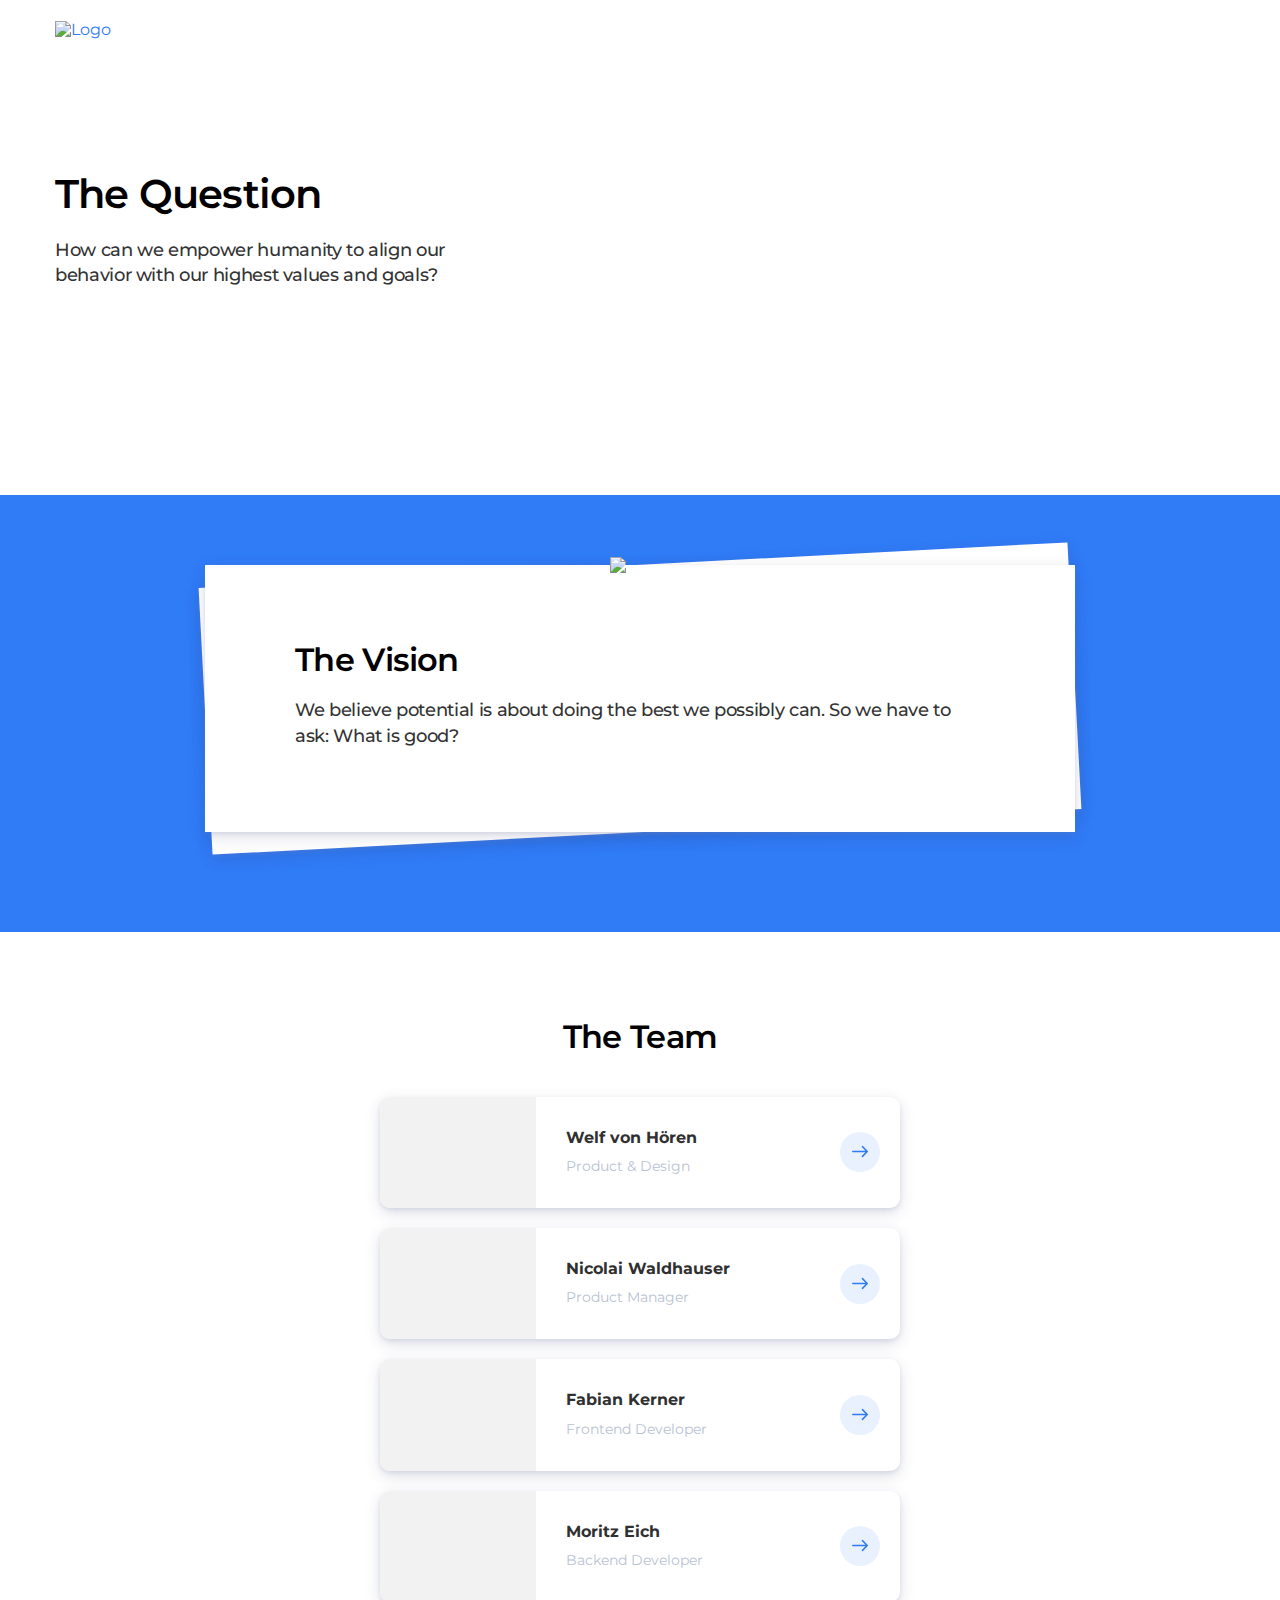
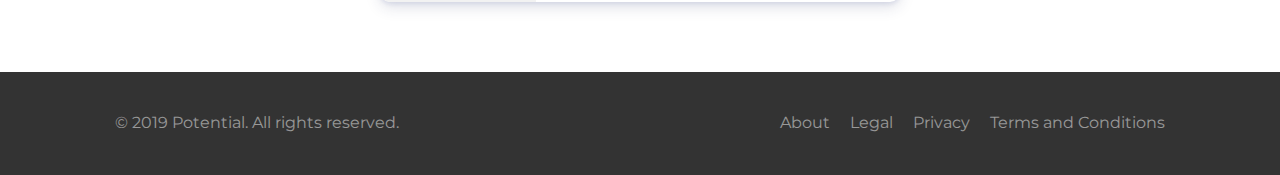
==== about.html @ f82c9346 "initial upload" ====
<!DOCTYPE html>
<html>
  <head>
        <!-- Global site tag (gtag.js) - Google Analytics -->
    <script async src="https://www.googletagmanager.com/gtag/js?id=UA-136040364-1"></script>
    <script>
      window.dataLayer = window.dataLayer || [];
      function gtag(){dataLayer.push(arguments);}
      gtag('js', new Date());

      gtag('config', 'UA-136040364-1');
    </script>
    <meta charset="utf-8">
    <meta name="viewport" content="width=device-width, initial-scale=1">
    <link rel="stylesheet" href="css/main.css">
    <script src="js/main.js" defer></script>
    <link href="https://fonts.googleapis.com/css?family=Montserrat:400,700" rel="stylesheet">
    <link rel="apple-touch-icon" sizes="180x180" href="img/favicon/apple-touch-icon.png">
    <link rel="icon" type="image/png" sizes="32x32" href="img/favicon/favicon-32x32.png">
    <link rel="icon" type="image/png" sizes="16x16" href="img/favicon/favicon-16x16.png">
    <link rel="manifest" href="img/favicon/site.webmanifest">
    <link rel="mask-icon" href="img/favicon/safari-pinned-tab.svg" color="#5bbad5">
    <meta name="msapplication-TileColor" content="#ffffff">
    <meta name="theme-color" content="#ffffff">
    <title>Potential</title>
  </head>
  <body>
    <header class="header-58 js-scroll-this-box">
      <!-- START OF: Nav 2 =====-->
      <nav class="nav-02">
        <div class="container container--large">
          <div class="nav-02__box">
            <div class="nav-02__logo"><a class="nav-02__link" href="index.html">
                <!--You can use image logo:--><img class="nav-02__logo_img" src="img/other/textlogo.png" alt="Logo"/>
                <!--Or uncomment this <span> to have a word-logo.-->
                <!--span.nav-02__logo_text.white-text
                | Unicorn-->

                </a></div>
            <div class="nav-02__links js-menu">
              <ul class="nav-02__list">

              </ul>
              <div class="nav-02__burger">
                <button class="burger burger--black js-open-menu" type="button">
                  <div class="burger__box">
                    <div class="burger__inner"></div>
                  </div>
                </button>
              </div>
            </div>
          </div>
        </div>
      </nav>
      <!-- ===== END OF: Nav -->
      <!-- START OF: Header 58 =====-->
      <div class="container container--large header-58__container">
        <div class="header-58__left">
          <div class="header-58__left_content">
            <h1 class="heading heading--accent header-58__heading">The Question</h1>
            <p class="header-58__text">How can we empower humanity to align our behavior with our highest values and goals?</p>

            </div>
          </div>
        </div>
      </div>
    </header>
    <!-- ===== END OF: Header 58-->
    <!-- START OF: 02 =====-->
    <div class="text--02">
      <div class="container container--mid">
        <div class="text--02__box">
          <div class="text--02__content_box text--02__content_box--bottom"></div>
          <div class="text--02__content_box text--02__content_box--top"><img class="text--02__img" src="img/emoji/whitepaper.png"/>
            <h1>The Vision</h1>
            <!-- We believe in the power of the human mind. We believe that the stories we tell ourselves shape the world.
              We believe it's time for a new story. -->

            <p>We believe potential is about doing the best we possibly can. So we have to ask: What is good?

            <!--
            <div class="text--02__link_box"><a class="pill-link  pill-link--blue  pill-link--small " href="terms.html" target="_top"><span class="pill-link__text">What is your potential?</span><span class="pill-link__icon"><span class="icon"><svg viewBox="0 0 13 10" xmlns="http://www.w3.org/2000/svg"><path d="M12.823 4.164L8.954.182a.592.592 0 0 0-.854 0 .635.635 0 0 0 0 .88l2.836 2.92H.604A.614.614 0 0 0 0 4.604c0 .344.27.622.604.622h10.332L8.1 8.146a.635.635 0 0 0 0 .88.594.594 0 0 0 .854 0l3.869-3.982a.635.635 0 0 0 0-.88z" fill-rule="nonzero" fill="#00396B"/></svg></span></span></a>
            </div>
            -->
          </div>
        </div>
      </div>
    </div>
    <!-- ===== END OF: 02-->
    <!-- START OF: Links 01 =====-->
    <div class="links-01">
      <div class="container container--small">
        <div class="links-01__title_box">
          <h2 class="heading">The Team</h2>
          <p></p>
        </div>
      </div>
      <div class="container container--small">
        <ul class="links-01__list">
          <li class="links-01__item"><a class="links-01__link" href="javascript:void(0);" target="_blank">
            <!-- PICTURE <div class="links-01__img_box" style=" background-image: url()"></div>-->
            <div class="links-01__img_box" style=" background: #f2f2f2"></div>
            <div class="links-01__text_box">
                <div class="links-01__text_title">Welf von Hören</div>
                <div class="links-01__text_date">Product & Design</div>
              </div>
              <div class="links-01__pseudo-button"><span class="icon"><svg viewBox="0 0 13 10" xmlns="http://www.w3.org/2000/svg"><path d="M12.823 4.164L8.954.182a.592.592 0 0 0-.854 0 .635.635 0 0 0 0 .88l2.836 2.92H.604A.614.614 0 0 0 0 4.604c0 .344.27.622.604.622h10.332L8.1 8.146a.635.635 0 0 0 0 .88.594.594 0 0 0 .854 0l3.869-3.982a.635.635 0 0 0 0-.88z" fill-rule="nonzero" fill="#00396B"/></svg></span>
              </div>
            </a>
          </li>
          <li class="links-01__item"><a class="links-01__link" href="javascript:void(0);" target="_blank">
              <!-- PICTURE <div class="links-01__img_box" style=" background-image: url()"></div>-->
              <div class="links-01__img_box" style=" background: #f2f2f2"></div>
              <div class="links-01__text_box">
                <div class="links-01__text_title">Nicolai Waldhauser</div>
                <div class="links-01__text_date">Product Manager</div>
              </div>
              <div class="links-01__pseudo-button"><span class="icon"><svg viewBox="0 0 13 10" xmlns="http://www.w3.org/2000/svg"><path d="M12.823 4.164L8.954.182a.592.592 0 0 0-.854 0 .635.635 0 0 0 0 .88l2.836 2.92H.604A.614.614 0 0 0 0 4.604c0 .344.27.622.604.622h10.332L8.1 8.146a.635.635 0 0 0 0 .88.594.594 0 0 0 .854 0l3.869-3.982a.635.635 0 0 0 0-.88z" fill-rule="nonzero" fill="#00396B"/></svg></span>
              </div>
            </a>
          </li>
          <li class="links-01__item"><a class="links-01__link" href="javascript:void(0);" target="_blank">
            <!-- PICTURE <div class="links-01__img_box" style=" background-image: url()"></div>-->
            <div class="links-01__img_box" style=" background: #f2f2f2"></div>
            <div class="links-01__text_box">
                <div class="links-01__text_title">Fabian Kerner</div>
                <div class="links-01__text_date">Frontend Developer</div>
              </div>
              <div class="links-01__pseudo-button"><span class="icon"><svg viewBox="0 0 13 10" xmlns="http://www.w3.org/2000/svg"><path d="M12.823 4.164L8.954.182a.592.592 0 0 0-.854 0 .635.635 0 0 0 0 .88l2.836 2.92H.604A.614.614 0 0 0 0 4.604c0 .344.27.622.604.622h10.332L8.1 8.146a.635.635 0 0 0 0 .88.594.594 0 0 0 .854 0l3.869-3.982a.635.635 0 0 0 0-.88z" fill-rule="nonzero" fill="#00396B"/></svg></span>
              </div>
            </a>
          </li>
          <li class="links-01__item"><a class="links-01__link" href="javascript:void(0);" target="_blank">
            <!-- PICTURE <div class="links-01__img_box" style=" background-image: url()"></div>-->
            <div class="links-01__img_box" style=" background: #f2f2f2"></div>
            <div class="links-01__text_box">
                <div class="links-01__text_title">Moritz Eich</div>
                <div class="links-01__text_date">Backend Developer</div>
              </div>
              <div class="links-01__pseudo-button"><span class="icon"><svg viewBox="0 0 13 10" xmlns="http://www.w3.org/2000/svg"><path d="M12.823 4.164L8.954.182a.592.592 0 0 0-.854 0 .635.635 0 0 0 0 .88l2.836 2.92H.604A.614.614 0 0 0 0 4.604c0 .344.27.622.604.622h10.332L8.1 8.146a.635.635 0 0 0 0 .88.594.594 0 0 0 .854 0l3.869-3.982a.635.635 0 0 0 0-.88z" fill-rule="nonzero" fill="#00396B"/></svg></span>
              </div>
            </a>
          </li>
        </ul>
        <!--<div class="links-01__button_box"><a class="button   button--accent-outline " href="javascript:void(0);" target="_blank"><span>Back to home</span><span class="icon"><svg viewBox="0 0 13 10" xmlns="http://www.w3.org/2000/svg"><path d="M12.823 4.164L8.954.182a.592.592 0 0 0-.854 0 .635.635 0 0 0 0 .88l2.836 2.92H.604A.614.614 0 0 0 0 4.604c0 .344.27.622.604.622h10.332L8.1 8.146a.635.635 0 0 0 0 .88.594.594 0 0 0 .854 0l3.869-3.982a.635.635 0 0 0 0-.88z" fill-rule="nonzero" fill="#00396B"/></svg></span></a>-->
        </div>
      </div>
    </div>
    <!-- ===== END OF: Links 01-->
    <!-- START OF: Footer 02 =====-->
    <div class="footer-02">
      <div class="container">
        <div class="footer-02__wrapper">
          <div class="footer-02__text">

            &copy; 2019&nbsp;<a class="footer-02__link" href="index.html">Potential</a>.
            All rights reserved.
          </div>
          <div class="social-buttons">

            <div class="footer-02__text">
              <a class="footer-02__link" href="about.html">About</a> &nbsp;&nbsp;&nbsp;
              <a class="footer-02__link" href="legal.html">Legal</a> &nbsp;&nbsp;&nbsp;
              <a class="footer-02__link" href="privacy.html">Privacy</a> &nbsp;&nbsp;&nbsp;
              <a class="footer-02__link" href="terms.html">Terms and Conditions</a>

            </div>
          </div>
        </div>
      </div>
    </div>
    <!-- ===== END OF: Footer 02-->
    <!-- This is the root element of the image gallery plugin - PhotoSwipe (https://github.com/dimsemenov/PhotoSwipe)-->
    <!-- Do not delete it.-->
    <!-- It's invisible to user.-->
    <div class="pswp" tabindex="-1" role="dialog" aria-hidden="true">
      <div class="pswp__bg"></div>
      <div class="pswp__scroll-wrap">
        <div class="pswp__container">
          <div class="pswp__item"></div>
          <div class="pswp__item"></div>
          <div class="pswp__item"></div>
        </div>
        <div class="pswp__ui pswp__ui--hidden">
          <div class="pswp__top-bar">
            <div class="pswp__counter"></div>
            <button class="pswp__button pswp__button--close" title="Close (Esc)"></button>
            <button class="pswp__button pswp__button--share" title="Share"></button>
            <button class="pswp__button pswp__button--fs" title="Toggle fullscreen"></button>
            <button class="pswp__button pswp__button--zoom" title="Zoom in/out"></button>
            <div class="pswp__preloader">
              <div class="pswp__preloader__icn">
                <div class="pswp__preloader__cut">
                  <div class="pswp__preloader__donut"></div>
                </div>
              </div>
            </div>
          </div>
          <div class="pswp__share-modal pswp__share-modal--hidden pswp__single-tap">
            <div class="pswp__share-tooltip"></div>
          </div>
          <button class="pswp__button pswp__button--arrow--left" title="Previous (arrow left)"></button>
          <button class="pswp__button pswp__button--arrow--right" title="Next (arrow right)"></button>
          <div class="pswp__caption">
            <div class="pswp__caption__center"></div>
          </div>
        </div>
      </div>
    </div>


  </body>
</html>
---- css/main.css ----
* {
  box-sizing: border-box;
  margin: 0;
  padding: 0; }

html {
  height: 100%;
  font-size: 16px;
  line-height: 1.15;
  -webkit-text-size-adjust: 100%;
  -ms-text-size-adjust: 100%;
  -ms-overflow-style: scrollbar; }

*::-moz-selection, *::-moz-selection {
  color: white;
  background-color: #307BF6; }

*::-moz-selection, *::selection {
  color: white;
  background-color: #307BF6; }

body {
  background-color: white;
  font-family: Montserrat;
  -webkit-font-smoothing: antialiased;
  color: #3d3d3d; }
  body.state-fixed-body {
    overflow: hidden; }

p {
  margin-bottom: 1em;
  margin-top: 1em;
  font-family: "Montserrat";
  line-height: 1.4;
  letter-spacing: -0.02em;
  font-weight: 500;
  color: #333;
  font-size: 1.1em;}

[tabindex="-1"]:focus {
  outline: 0 !important; }

hr {
  box-sizing: content-box;
  height: 0;
  overflow: visible; }

strong, b {
  font-weight: 600; }

input,
button,
select,
optgroup,
textarea {
  margin: 0;
  font-family: inherit;
  font-size: inherit;
  line-height: inherit; }

button,
input {
  border: none;
  background: none;
  overflow: visible; }

button {
  border-radius: 0; }

h1, h2, h3, h4, h5, h6 {
  margin-bottom: 0.5em;
  margin-top: 0.5em;
  line-height: 1.2;
  color: #000;
  font-weight: 600;
  letter-spacing: -0.02em;}

button:focus,
input:focus,
textarea:focus {
  outline: none; }

.container {
  margin-right: auto;
  margin-left: auto;
  padding: 0 15px;
  max-width: 1080px; }
  .container:after {
    content: " ";
    /* Older browser do not support empty content */
    visibility: hidden;
    display: block;
    height: 0;
    clear: both; }
  .container--xsmall {
    max-width: 400px; }
  .container--small {
    max-width: 550px; }
  .container--premid {
    max-width: 750px; }
  .container--mid {
    max-width: 900px; }
  .container--large {
    max-width: 1200px; }
  .container--xlarge {
    max-width: 1600px; }
  .container--max {
    max-width: 100%; }

header {
  position: relative;
  z-index: 50; }

a, .link, .links-02__link, .links-04__link, .links-05__link, .links-06__link {
  color: #307BF6;
  transition: color 0.2s ease; }

p a:hover, .link:hover, .links-02__link:hover, .links-04__link:hover, .links-05__link:hover, .links-06__link:hover {
  color: #041ddf; }

pre {
  line-height: 1.5; }

.heading, .text--04__big_text {
  font-size: 2em; }
  @media (max-width: 768px) {
    .heading, .text--04__big_text {
      font-size: 1.7em; } }
  @media (max-width: 500px) {
    .heading, .text--04__big_text {
      font-size: 1.5em; } }
  .heading--light {
    font-weight: 300; }
  .heading--big {
    font-size: 2.5em; }
    @media (max-width: 768px) {
      .heading--big {
        font-size: 2.2em; } }
    @media (max-width: 500px) {
      .heading--big {
        font-size: 1.8em; } }
  .heading--accent, .text--04__big_text {
    font-size: 2.5em; }
    .text--05__big_text {
      font-size: 2em; }
    @media (max-width: 768px) {
      .heading--accent, .text--04__big_text {
        font-size: 2.5em; } }
    @media (max-width: 500px) {
      .heading--accent, .text--04__big_text {
        font-size: 2em; } }

.heading__accent_word {
  position: relative; }
  .heading__accent_word:before {
    content: "";
    position: absolute;
    z-index: -1;
    left: -7px;
    right: -7px;
    bottom: -2px;
    top: -2px;
    transform: rotate(-1deg) scaleX(0);
    transition: transform 0.7s cubic-bezier(0.77, 0.31, 0, 0.975);
    transform-origin: left center; }
  .heading__accent_word.state-active:before {
    transform: rotate(-1deg) scaleX(1); }
  .heading__accent_word--white:before {
    background-color: rgba(255, 255, 255, 0.1); }
  .heading__accent_word--accent:before {
    background-color: rgba(77, 97, 252, 0.12); }

.heading__opaque_word {
  opacity: 0.5; }

.subheading {
  text-transform: uppercase;
  color: #307BF6;
  font-size: 12px;
  font-weight: 700;
  line-height: 1.4; }

.text, .pricing-04__item_text, .features-05__item_text {
  line-height: 1.4; }

.white-text, .text-white {
  color: white; }

.text-center, .center-text {
  text-align: center; }

.burger {
  display: inline-block;
  position: relative;
  opacity: 0.7;
  padding: 15px 15px;
  border-radius: 50%;
  font-size: 0;
  cursor: pointer;
  transition: opacity 0.25s ease; }
  .burger:active {
    background-color: rgba(255, 255, 255, 0.1); }
  .burger:before {
    content: "";
    position: absolute;
    z-index: 0;
    left: 0;
    right: 0;
    bottom: 0;
    top: 0;
    margin: auto;
    border-radius: 9999px;
    width: 40px;
    height: 40px;
    background-color: rgba(223, 234, 254, 0.2); }
  .burger--black:before {
    background-color: rgba(48, 48, 48, 0.08); }
  .burger:hover {
    opacity: 1; }

.burger__box {
  width: 12px;
  height: 14px;
  display: inline-block;
  position: relative; }

.burger__inner {
  display: block;
  top: 50%;
  margin-top: -1px;
  transition-duration: 0.075s;
  transition-timing-function: cubic-bezier(0.55, 0.055, 0.675, 0.19); }
  .burger__inner, .burger__inner::before, .burger__inner::after {
    width: 12px;
    height: 2px;
    background-color: white;
    border-radius: 4px;
    position: absolute;
    transition-property: transform;
    transition-duration: 0.15s;
    transition-timing-function: ease; }
    .burger--black .burger__inner, .burger--black .burger__inner::before, .burger--black .burger__inner::after {
      background-color: #303030; }
  .burger__inner::before, .burger__inner::after {
    content: "";
    display: block; }
  .burger__inner::before {
    top: -6px; }
  .burger__inner::after {
    bottom: -6px; }
  .burger__inner::before {
    transition: top 0.2s 0.12s ease, opacity 0.075s ease; }
  .burger__inner::after {
    transition: bottom 0.2s 0.12s ease, transform 0.08s cubic-bezier(0.55, 0.055, 0.675, 0.19); }
  .state-active-burger .burger__inner {
    transform: rotate(45deg);
    transition-delay: 0.12s;
    transition-timing-function: cubic-bezier(0.215, 0.61, 0.355, 1); }
    .state-active-burger .burger__inner::before {
      top: 0;
      opacity: 0;
      transition: top 0.08s ease, opacity 0.08s 0.12s ease; }
    .state-active-burger .burger__inner::after {
      bottom: 0;
      transform: rotate(-90deg);
      transition: bottom 0.08s ease, transform 0.08s 0.12s cubic-bezier(0.215, 0.61, 0.355, 1); }

.button {
  overflow: hidden;
  display: inline-block;
  position: relative;
  padding: 12px 20px 12px;
  min-width: 120px;
  border: 2px solid transparent;
  min-height: 44px;
  border-radius: 4px;
  box-shadow: 0 2px 4px 0 rgba(136, 144, 195, 0.2), 0 5px 15px 0 rgba(37, 44, 97, 0.15);
  font-size: 14px;
  font-weight: 700;
  -webkit-user-select: none;
  -moz-user-select: none;
  -ms-user-select: none;
  user-select: none;
  text-align: center;
  text-decoration: none;
  cursor: pointer;
  transition: color 0.2s ease, background-color 0.2s ease, border-color 0.2s ease, box-shadow 0.2s ease, transform 0.2s ease; }
  .button[disabled] {
    cursor: default; }
    .button[disabled]:hover, .button[disabled]:focus {
      transform: none; }
      .button[disabled]:hover .icon, .button[disabled]:focus .icon {
        transform: none; }
    .button[disabled]:active {
      transform: none;
      outline: none; }
  .button[disabled]:not(.state-show-success-tick):not(.state-show-spinner) {
    opacity: 0.4; }
  .button .icon {
    display: inline-block;
    vertical-align: middle;
    height: 1em;
    width: 1em;
    margin-left: 7px;
    transition: opacity 0.2s ease, transform 0.2s ease; }
  .button:hover, .button:focus {
    transform: translateY(-2px);
    box-shadow: 0 2px 8px 0 rgba(136, 144, 195, 0.22), 0 8px 15px 0 rgba(37, 44, 97, 0.17); }
    .button:hover .icon, .button:focus .icon {
      transform: translateX(3px); }
  .button:active {
    transform: translateY(-1px);
    box-shadow: 0 2px 4px 0 rgba(136, 144, 195, 0.2), 0 5px 15px 0 rgba(37, 44, 97, 0.15);
    outline: none; }
  .button--accent-outline {
    background-color: transparent;
    border-color: #307BF6;
    color: #307BF6; }
    .button--accent-outline .icon svg *,
    .button--accent-outline .button__system_icon svg * {
      fill: #307BF6; }
  .button--accent-bg {
    background-color: #307BF6;
    color: white; }
    .button--accent-bg .icon svg *,
    .button--accent-bg .button__system_icon svg * {
      fill: white; }
    .button--accent-bg:hover {
      background-color: #344bfc; }
  .button--black-outline {
    background-color: transparent;
    border-color: #303030;
    color: #303030; }
    .button--black-outline .icon svg *,
    .button--black-outline .button__system_icon svg * {
      fill: #303030; }
  .button--black-bg {
    background-color: #303030;
    color: white; }
    .button--black-bg .icon svg *,
    .button--black-bg .button__system_icon svg * {
      fill: white; }
    .button--black-bg:hover {
      background-color: black; }
  .button--midnight-outline {
    background-color: transparent;
    border-color: #00396B;
    color: #00396B; }
    .button--midnight-outline .icon svg *,
    .button--midnight-outline .button__system_icon svg * {
      fill: #00396B; }
  .button--midnight-bg {
    background-color: #00396B;
    color: white; }
    .button--midnight-bg .icon svg *,
    .button--midnight-bg .button__system_icon svg * {
      fill: white; }
    .button--midnight-bg:hover {
      background-color: #307BF6; }
  .button--acid-outline {
    background-color: transparent;
    border-color: #4ADDB4;
    color: #4ADDB4; }
    .button--acid-outline .icon svg *,
    .button--acid-outline .button__system_icon svg * {
      fill: #4ADDB4; }
  .button--acid-bg {
    background-color: #4ADDB4;
    color: white; }
    .button--acid-bg .icon svg *,
    .button--acid-bg .button__system_icon svg * {
      fill: white; }
    .button--acid-bg:hover {
      background-color: #35d9ab; }
  .button--emerald-outline {
    background-color: transparent;
    border-color: #4BCA81;
    color: #4BCA81; }
    .button--emerald-outline .icon svg *,
    .button--emerald-outline .button__system_icon svg * {
      fill: #4BCA81; }
  .button--emerald-bg {
    background-color: #4BCA81;
    color: white; }
    .button--emerald-bg .icon svg *,
    .button--emerald-bg .button__system_icon svg * {
      fill: white; }
    .button--emerald-bg:hover {
      background-color: #39c273; }
  .button--ruby-outline {
    background-color: transparent;
    border-color: #C23934;
    color: #C23934; }
    .button--ruby-outline .icon svg *,
    .button--ruby-outline .button__system_icon svg * {
      fill: #C23934; }
  .button--ruby-bg {
    background-color: #C23934;
    color: white; }
    .button--ruby-bg .icon svg *,
    .button--ruby-bg .button__system_icon svg * {
      fill: white; }
    .button--ruby-bg:hover {
      background-color: #ae332f; }
  .button--alt-accent-outline {
    background-color: transparent;
    border-color: #F90473;
    color: #F90473; }
    .button--alt-accent-outline .icon svg *,
    .button--alt-accent-outline .button__system_icon svg * {
      fill: #F90473; }
  .button--alt-accent-bg {
    background-color: #F90473;
    color: white; }
    .button--alt-accent-bg .icon svg *,
    .button--alt-accent-bg .button__system_icon svg * {
      fill: white; }
    .button--alt-accent-bg:hover {
      background-color: #e00467; }
  .button--white-outline {
    background-color: transparent;
    border-color: white;
    color: white; }
    .button--white-outline .icon svg *,
    .button--white-outline .button__system_icon svg * {
      fill: white; }
  .button--white-bg {
    background-color: #F6F6F6;
    color: #303030; }
    .button--white-bg .icon svg *,
    .button--white-bg .button__system_icon svg * {
      fill: #00396B; }
  .button--large {
    padding: 16px 30px;
    min-height: 52px; }
  .button--small {
    padding: 6px 10px;
    min-height: 32px; }
  .button--empty {
    min-width: auto;
    background-color: transparent;
    border-color: transparent;
    box-shadow: none; }
    .button--empty:hover {
      box-shadow: none;
      background-color: rgba(233, 241, 255, 0.7); }
    .button--empty.button--white-outline:hover {
      background-color: rgba(255, 255, 255, 0.1); }
  .button.state-show-success-tick {
    border-color: #4BCA81; }
  .button--vendor-logo {
    padding-left: 65px; }

button.button {
  padding-top: 11px;
  padding-bottom: 11px; }

.button__system_icon,
.button__chrome_icon {
  position: absolute;
  top: 50%;
  left: 15px;
  transform: translateY(-50%);
  height: 16px;
  width: 16px; }
  .button__system_icon svg,
  .button__chrome_icon svg {
    height: 100%; }
  .button__system_icon:after,
  .button__chrome_icon:after {
    content: "";
    width: 1px;
    position: absolute;
    right: -15px;
    top: 0;
    bottom: 0;
    background-color: rgba(70, 70, 70, 0.12);
    transform: scaleY(20); }
    .button--black-bg .button__system_icon:after,
    .button--midnight-bg .button__system_icon:after, .button--black-bg
    .button__chrome_icon:after,
    .button--midnight-bg
    .button__chrome_icon:after {
      background-color: rgba(255, 255, 255, 0.12); }

.button__text {
  vertical-align: middle;
  transition: opacity 0.2s ease, transform 0.2s ease; }
  .state-show-spinner .button__text {
    opacity: 0;
    transform: translateX(10px); }

.state-show-spinner.button .icon {
  opacity: 0;
  transform: translateX(10px); }

.button .spinner {
  position: absolute;
  opacity: 0;
  left: 0;
  right: 0;
  bottom: 0;
  top: 0;
  margin: auto; }

.state-show-spinner.button .spinner {
  opacity: 1; }

.button__submit_success {
  position: absolute;
  z-index: 10;
  left: 0;
  right: 0;
  bottom: 0;
  top: 0;
  margin: auto; }

.button__success_circle {
  position: absolute;
  left: 0;
  right: 0;
  bottom: 0;
  top: 0;
  margin: auto;
  width: 20px;
  height: 20px;
  border-radius: 50%;
  transform: scale(0);
  opacity: 0;
  background-color: #4BCA81;
  transition: transform 0.5s ease-out, opacity 0.5s ease; }
  .state-show-success-tick .button__success_circle {
    opacity: 1;
    transform: scale(10);
    transition: transform 0.5s ease-out; }

.button__success_tick {
  position: absolute;
  left: 0;
  right: 0;
  bottom: 0;
  top: 0;
  z-index: 10;
  margin: auto; }

.button__success_tick_path {
  stroke-dasharray: 20;
  stroke-dashoffset: 20; }
  .state-show-success-tick .button__success_tick_path {
    transition: stroke-dashoffset 0.5s 0.2s ease;
    stroke-dashoffset: 0; }

.text-input {
  width: 100%;
  border-radius: 4px;
  padding: 0 20px;
  height: 44px;
  background-color: rgba(246, 246, 246, 0.3);
  border: 2px solid #D8DDE6;
  font-size: 14px;
  transition: border-color 0.2s ease, background-color 0.2s ease; }
  .text-input::-webkit-input-placeholder {
    opacity: 0.5;
    font-size: inherit;
    color: inherit;
    transition: opacity 0.2s ease, transform 0.2s ease; }
  .text-input:-moz-placeholder {
    opacity: 0.5;
    font-size: inherit;
    color: inherit;
    transition: opacity 0.2s ease, transform 0.2s ease; }
  .text-input::-moz-placeholder {
    opacity: 0.5;
    font-size: inherit;
    color: inherit;
    transition: opacity 0.2s ease, transform 0.2s ease; }
  .text-input:-ms-input-placeholder {
    opacity: 0.5;
    font-size: inherit;
    color: inherit;
    transition: opacity 0.2s ease, transform 0.2s ease; }
  .text-input:hover {
    border-color: #a3afc4; }
  .text-input:focus {
    border-color: #307BF6;
    background-color: rgba(246, 246, 246, 0.2); }
    .text-input:focus::-webkit-input-placeholder {
      opacity: 0;
      transform: translateX(10px); }
    .text-input:focus:-moz-placeholder {
      opacity: 0;
      transform: translateX(10px); }
    .text-input:focus::-moz-placeholder {
      opacity: 0;
      transform: translateX(10px); }
    .text-input:focus:-ms-input-placeholder {
      opacity: 0;
      transform: translateX(10px); }
  .text-input--white {
    color: white; }
  .text-input--black {
    background-color: rgba(0, 57, 107, 0.4);
    box-shadow: inset 0 2px 8px 0 rgba(0, 0, 0, 0.05);
    border-radius: 4px;
    border-color: rgba(0, 57, 107, 0.15);
    color: white; }
    .text-input--black::-webkit-input-placeholder {
      opacity: 0.7;
      color: white; }
    .text-input--black:-moz-placeholder {
      opacity: 0.7;
      color: white; }
    .text-input--black::-moz-placeholder {
      opacity: 0.7;
      color: white; }
    .text-input--black:-ms-input-placeholder {
      opacity: 0.7;
      color: white; }
  .text-input--black:focus {
    border-color: white; }

.store-button {
  display: inline-block;
  border-radius: 4px;
  height: 44px;
  width: 130px;
  background-color: black;
  text-align: center;
  transition: background-color 0.2s ease, transform 0.2s ease, -webkit-filter 0.2s ease, border-color 0.2s ease, background-color 0.2s ease, transform 0.2s ease, filter 0.2s ease, border-color 0.2s ease; }
  .store-button:hover {
    background-color: #307BF6;
    transform: translateY(-2px); }
  .store-button--white {
    border: 1px solid white; }
    .store-button--white:hover {
      border-color: #307BF6; }
  @media (max-width: 500px) {
    .store-button {
      width: 120px; } }

.store-button__img {
  height: 100%; }
  .store-button__img svg {
    height: 100%;
    vertical-align: middle; }

.pill-link {
  display: inline-flex;
  align-items: center;
  border-radius: 9999px;
  padding: 5px 15px 5px 6px;
  text-decoration: none;
  transition: background-color 0.2s ease; }
  .pill-link--blue {
    background-color: #DFEAFE;
    color: #307BF6; }
    .pill-link--blue:hover {
      background-color: #cbddfd;
      color: #307BF6; }
  .pill-link--black {
    background-color: rgba(48, 48, 48, 0.12);
    color: white; }
    .pill-link--black:hover {
      background-color: rgba(48, 48, 48, 0.2);
      color: white; }
  .pill-link--green {
    background-color: rgba(75, 202, 129, 0.12);
    color: #4BCA81; }
    .pill-link--green:hover {
      background-color: rgba(75, 202, 129, 0.185);
      color: #4BCA81; }
  .pill-link--small {
    min-height: 25px;
    font-size: 14px;
    border-radius: 25px; }

.pill-link__pill {
  height: 24px;
  line-height: 24px;
  border-radius: 24px;
  padding: 0 7px;
  background-color: #307BF6;
  color: #fff;
  font-size: 10px;
  font-weight: 700;
  text-transform: uppercase;
  letter-spacing: 0.04em; }
  .pill-link--small .pill-link__pill {
    height: 15px;
    line-height: 16px;
    padding: 0 7px;
    border-radius: 15px;
    font-size: 9px; }
  .pill-link--green .pill-link__pill {
    background-color: #4BCA81; }

.pill-link__text {
  margin-left: 10px;
  margin-bottom: 1px; }

.pill-link__icon {
  margin-left: 9px;
  height: 1em;
  width: 1em;
  transform-origin: right center;
  transition: transform 0.2s ease; }
  .pill-link:hover .pill-link__icon {
    transform: translateX(3px); }
  .pill-link__icon svg * {
    fill: #307BF6; }
  .pill-link--black .pill-link__icon svg * {
    fill: white; }
  .pill-link--green .pill-link__icon svg * {
    fill: #4BCA81; }

.tag {
  display: inline-block;
  padding: 4px 12px;
  border-radius: 99px;
  font-weight: 700;
  font-size: 10px;
  letter-spacing: 0.03em;
  background-color: #307BF6;
  color: white;
  text-transform: uppercase; }
  .tag--blue {
    background-color: rgba(77, 97, 252, 0.2);
    color: #307BF6; }
  .tag--magenta {
    background-color: rgba(249, 4, 115, 0.2);
    color: #F90473; }
  .tag--black {
    background-color: #303030; }
  .tag--green {
    background-color: rgba(75, 202, 129, 0.2);
    color: #4BCA81; }
  .tag--acid {
    background-color: rgba(74, 221, 180, 0.2);
    color: #4ADDB4; }
  .tag--night {
    background-color: #00396B; }
  .tag--yellow {
    background-color: #ffeb3b;
    color: #303030; }

.tab {
  display: inline-block;
  margin: 0 1px;
  margin-bottom: 5px; }

.tab__button {
  display: inline-block;
  padding: 7px 10px;
  border-radius: 4px;
  cursor: pointer;
  transition: background-color 0.2s ease, color 0.2s ease;
  font-weight: 700; }
  .tab__button:hover, .tab__button:focus {
    background-color: #e8ebf0; }
  .tab__button.state-active-tab, .tab__button.state-active-tab:hover, .tab__button--active:focus {
    background-color: #DFEAFE;
    color: #307BF6;
    cursor: default; }

.link_badge {
  position: absolute;
  right: -6px;
  top: 50%;
  padding: 2px 4px;
  border-radius: 3px;
  transform: translateX(100%) translateY(-50%);
  background-color: #4ADDB4;
  font-weight: 700;
  text-transform: uppercase;
  color: white;
  font-size: 10px; }
  .link_badge--blue {
    background-color: #307BF6; }
  .link_badge--magenta {
    background-color: #F90473; }
  .link_badge--black {
    background-color: #303030; }
  .link_badge--green {
    background-color: #4BCA81; }
  .link_badge--acid {
    background-color: #4ADDB4; }
  .link_badge--night {
    background-color: #00396B; }
  .link_badge--yellow {
    background-color: #ffeb3b;
    color: #303030; }

.circle-button {
  display: inline-flex;
  align-content: center;
  justify-content: center;
  position: relative;
  border-radius: 99px;
  height: 60px;
  width: 60px;
  cursor: pointer;
  transition: background-color 0.2s ease, border-color 0.2s ease, box-shadow 0.2s ease, transform 0.2s ease; }
  .circle-button--play .icon {
    position: relative;
    left: 3px; }
  .circle-button:hover {
    transform: translateY(-2px); }
  .circle-button .icon {
    width: 22px;
    height: 22px;
    display: flex;
    justify-content: center;
    align-items: center; }
    .circle-button .icon svg {
      width: 100%;
      height: 100%; }
      .circle-button .icon svg * {
        transition: fill 0.2s ease; }
  .circle-button--blue-bg {
    background-color: #307BF6;
    box-shadow: 0 10px 16px 0 rgba(0, 0, 0, 0.17);
    color: white; }
    .circle-button--blue-bg svg * {
      fill: white; }
    .circle-button--blue-bg:hover {
      box-shadow: 0 12px 20px 0 rgba(0, 0, 0, 0.2); }
    .circle-button--blue-bg .circle-button__hover_bg {
      background-color: #307BF6; }
  .circle-button--transparent {
    background-color: transparent; }
    .circle-button--transparent .circle-button__hover_bg {
      background-color: white; }
    .circle-button--transparent svg * {
      fill: white; }
  .circle-button--light-blue-bg {
    background-color: #DFEAFE; }
    .circle-button--light-blue-bg:hover {
      background-color: #307BF6;
      box-shadow: 0 10px 16px 0 rgba(0, 0, 0, 0.17); }
      .circle-button--light-blue-bg:hover svg * {
        fill: white; }
    .circle-button--light-blue-bg svg * {
      fill: #307BF6; }

.emoji {
  position: relative;
  vertical-align: middle;
  bottom: 1px;
  max-height: 1em; }
  .emoji--large {
    height: 55px;
    max-height: 100%; }

.heading .emoji, .text--04__big_text .emoji {
  margin-left: 0.3em;
  margin-right: 0.3em; }

.pointed-badge {
  display: inline-block;
  position: relative;
  height: 22px;
  line-height: 22px;
  font-weight: 700;
  font-size: 12px;
  color: white; }
  .pointed-badge:before {
    position: absolute;
    content: "";
    width: 0;
    height: 0;
    border-style: solid;
    border-color: transparent transparent transparent transparent; }
  .pointed-badge--left {
    padding: 0 10px 0 3px;
    border-radius: 0 99px 99px 0; }
  .pointed-badge--right {
    padding: 0 3px 0 10px;
    border-radius: 99px 0 0 99px; }
  .pointed-badge--left:before {
    left: 0;
    transform: translateX(-100%);
    border-width: 11px 12px 11px 0; }
  .pointed-badge--right:before {
    right: 0;
    transform: translateX(100%);
    border-width: 11px 0 11px 12px; }
  .pointed-badge--blue-bg {
    background-color: #307BF6; }
    .pointed-badge--blue-bg.pointed-badge--left:before {
      border-right-color: #307BF6; }
    .pointed-badge--blue-bg.pointed-badge--right:before {
      border-left-color: #307BF6; }
  .pointed-badge--green-bg {
    background-color: #4BCA81; }
    .pointed-badge--green-bg.pointed-badge--left:before {
      border-right-color: #4BCA81; }
    .pointed-badge--green-bg.pointed-badge--right:before {
      border-left-color: #4BCA81; }
  .pointed-badge--magenta-bg {
    background-color: #F90473; }
    .pointed-badge--magenta-bg.pointed-badge--left:before {
      border-right-color: #F90473; }
    .pointed-badge--magenta-bg.pointed-badge--right:before {
      border-left-color: #F90473; }
  .pointed-badge--acid-bg {
    background-color: #4ADDB4; }
    .pointed-badge--acid-bg.pointed-badge--left:before {
      border-right-color: #4ADDB4; }
    .pointed-badge--acid-bg.pointed-badge--right:before {
      border-left-color: #4ADDB4; }

.pointed-badge__text {
  margin-right: 5px; }

.profile-picture {
  display: inline-block;
  border-radius: 50%;
  height: 50px;
  width: 50px;
  box-shadow: 0 5px 15px rgba(34, 40, 89, 0.2); }
  .profile-picture--large {
    height: 100px;
    width: 100px; }
  .profile-picture--small {
    height: 30px;
    width: 30px; }

.radio {
  display: inline-block;
  position: relative; }

.radio__input {
  position: absolute;
  z-index: 100;
  opacity: 0;
  height: 14px;
  width: 14px;
  cursor: pointer; }

.radio__input:checked ~ .radio__check:before {
  transform: none;
  opacity: 1; }

.radio__input:checked ~ .radio__check:after {
  background-color: #4BCA81;
  transform: scale(1.2); }

.radio:hover .radio__input:not(:disabled) ~ .radio__check {
  background-color: #b9c2d2; }

.radio__input:disabled ~ .radio__check,
.radio__input:disabled ~ .radio__label {
  opacity: 0.6;
  cursor: default; }

.radio__input:focus ~ .radio__check,
.radio__input:active ~ .radio__check {
  background-color: #9aa7be; }

.radio__label {
  vertical-align: middle;
  cursor: pointer; }

.radio__check {
  position: relative;
  display: inline-block;
  vertical-align: middle;
  margin-right: 7px;
  height: 14px;
  width: 14px;
  background-color: #D8DDE6;
  border-radius: 50%;
  cursor: pointer;
  transition: background-color 0.2s ease; }
  .radio__check:after {
    content: "";
    position: absolute;
    left: 0;
    right: 0;
    bottom: 0;
    top: 0;
    height: 10px;
    width: 10px;
    margin: auto;
    border-radius: 50%;
    background-color: white;
    transition: opacity 0.2s ease, transform 0.2s ease, background-color 0.2s ease; }
  .radio__check:before {
    content: "";
    position: absolute;
    z-index: 10;
    left: 0;
    right: 0;
    bottom: 0;
    top: 0;
    margin: auto;
    border-radius: 50%;
    background-color: #307BF6;
    opacity: 0;
    transform: scale(0);
    transition: opacity 0.2s 0.05s ease, transform 0.2s 0.05s ease; }

.radio__dot {
  position: absolute;
  z-index: 50;
  left: 0;
  right: 0;
  bottom: 0;
  top: 0;
  margin: auto;
  height: 4px;
  width: 4px;
  border-radius: 50%;
  background-color: white; }

.checkbox {
  display: inline-block;
  position: relative;
  width: 16px;
  height: 16px; }

.checkbox__input {
  position: absolute;
  z-index: 100;
  opacity: 0;
  height: 16px;
  width: 16px;
  left: 0;
  top: 0;
  cursor: pointer; }

.checkbox__input:checked:hover ~ .checkbox__check:before {
  background-color: #344bfc; }

.checkbox__input:checked ~ .checkbox__check:before {
  transform: none;
  opacity: 1; }

.checkbox__input:checked ~ .checkbox__check:after {
  background-color: #4BCA81;
  transform: scale(1.2); }

.checkbox__input:disabled ~ .checkbox__check,
.checkbox__input:disabled ~ .checkbox__label {
  opacity: 0.6;
  cursor: default; }

.checkbox:hover .checkbox__input:not(:disabled) ~ .checkbox__check {
  background-color: #b9c2d2; }

.checkbox__input:focus ~ .checkbox__check,
.checkbox__input:active ~ .checkbox__check {
  background-color: #9aa7be; }

.checkbox__label {
  vertical-align: middle;
  cursor: pointer; }

.checkbox__check {
  position: absolute;
  display: inline-block;
  vertical-align: middle;
  left: 0;
  top: 0;
  border-radius: 2px;
  overflow: hidden;
  height: 16px;
  width: 16px;
  background-color: #D8DDE6;
  cursor: pointer;
  transition: background-color 0.2s ease; }
  .checkbox__check:after {
    content: "";
    position: absolute;
    left: 0;
    right: 0;
    bottom: 0;
    top: 0;
    height: 12px;
    width: 12px;
    margin: auto;
    background-color: white;
    transition: opacity 0.2s ease, transform 0.2s ease, background-color 0.2s ease; }
  .checkbox__check:before {
    content: "";
    position: absolute;
    z-index: 10;
    left: 0;
    right: 0;
    bottom: 0;
    top: 0;
    margin: auto;
    background-color: #307BF6;
    opacity: 0;
    transform: scale(0);
    transition: opacity 0.2s 0.05s ease, transform 0.2s 0.05s ease; }

.checkbox__icon {
  position: absolute;
  z-index: 50;
  left: 0;
  right: 0;
  bottom: 0;
  top: 0;
  margin: auto;
  height: 8px;
  width: 8px; }

.mockup__case {
  display: inline-block;
  position: relative; }
  .mockup--black .mockup__case {
    background-color: #303030; }
  .mockup--white .mockup__case {
    background-color: white; }
  .mockup--iphone .mockup__case,
  .mockup--ipad .mockup__case {
    box-shadow: 0px 5px 43px 0 rgba(0, 0, 0, 0.09); }
  .mockup--iphone.mockup--portrait .mockup__case {
    max-width: 286px;
    width: 100%;
    border-radius: 16%/7.62%; }
    .mockup--iphone.mockup--portrait .mockup__case .mockup__spacer {
      padding-top: 209.79021%; }
  .mockup--iphone.mockup--landscape .mockup__case {
    max-width: 600px;
    width: 100%;
    border-radius: 7.62%/16%; }
    .mockup--iphone.mockup--landscape .mockup__case .mockup__spacer {
      padding-top: 47.66667%; }
  .mockup--ipad.mockup--portrait .mockup__case {
    max-width: 600px;
    width: 100%;
    border-radius: 40px;
    border-radius: 7.5%/5%; }
    .mockup--ipad.mockup--portrait .mockup__case .mockup__spacer {
      padding-top: 150%; }
  .mockup--ipad.mockup--landscape .mockup__case {
    max-width: 900px;
    width: 100%;
    border-radius: 5%/7.5%; }
    .mockup--ipad.mockup--landscape .mockup__case .mockup__spacer {
      padding-top: 66.66667%; }
  .mockup--macbook .mockup__case {
    width: 73.3%;
    border-radius: 4.5%/6.39%;
    background-color: #FDFEFF;
    box-shadow: 0 0 0 1px rgba(52, 63, 75, 0.02), 0 10px 60px 0 rgba(52, 63, 75, 0.08), 0 10px 30px 0 rgba(52, 63, 75, 0.06); }
    .mockup--macbook .mockup__case .mockup__spacer {
      padding-top: 70.2%; }

.mockup__speaker {
  position: absolute; }
  .mockup--black .mockup__speaker {
    background-color: #2A2A2A;
    box-shadow: inset 0 26px 35px 0 rgba(0, 0, 0, 0.04); }
  .mockup--white .mockup__speaker {
    background-color: #FFFFFF;
    box-shadow: inset 0 3px 24px 0 rgba(0, 0, 0, 0.07); }
  .mockup--ipad .mockup__speaker {
    display: block;
    border-radius: 50%; }
    .mockup--ipad .mockup__speaker:before {
      content: "";
      display: block;
      padding-bottom: 100%; }
  .mockup--iphone .mockup__speaker {
    border-radius: 8px; }
  .mockup--iphone.mockup--portrait .mockup__speaker {
    left: 0;
    right: 0;
    top: 5.9%;
    margin: auto;
    width: 15%;
    height: 1.3%; }
  .mockup--iphone.mockup--landscape .mockup__speaker {
    height: 15%;
    width: 1.3%;
    left: 5.7%;
    top: 50%;
    transform: translateY(-50%); }
  .mockup--ipad.mockup--portrait .mockup__speaker {
    left: 0;
    right: 0;
    top: 4.2%;
    margin: auto;
    width: 2.67%; }
  .mockup--ipad.mockup--landscape .mockup__speaker {
    left: 4.2%;
    top: 50%;
    transform: translateY(-50%);
    width: 1.91%; }

.mockup__screen {
  position: absolute;
  border-radius: 4px; }
  .mockup--white .mockup__screen {
    border: 2px solid #F6F6F6; }
  .mockup--black .mockup__screen {
    border: 2px solid #272727; }
  .mockup--iphone.mockup--portrait .mockup__screen {
    left: 0;
    right: 0;
    top: 12%;
    margin: auto;
    width: 85%; }
    .mockup--iphone.mockup--portrait .mockup__screen:before {
      content: "";
      display: block;
      padding-bottom: 182%; }
  .mockup--iphone.mockup--landscape .mockup__screen {
    left: 12%;
    top: 50%;
    transform: translateY(-50%);
    width: 73.4%; }
    .mockup--iphone.mockup--landscape .mockup__screen:before {
      content: "";
      display: block;
      padding-bottom: 56%; }
  .mockup--ipad.mockup--portrait .mockup__screen {
    left: 0;
    right: 0;
    top: 9.7%;
    margin: auto;
    width: 89.3%; }
    .mockup--ipad.mockup--portrait .mockup__screen:before {
      content: "";
      display: block;
      padding-bottom: 132.8%; }
  .mockup--ipad.mockup--landscape .mockup__screen {
    left: 9.7%;
    top: 50%;
    transform: translateY(-50%);
    width: 78.6%; }
    .mockup--ipad.mockup--landscape .mockup__screen:before {
      content: "";
      display: block;
      padding-bottom: 75.4%; }
  .mockup--macbook .mockup__screen {
    left: 0;
    right: 0;
    top: 7.4%;
    margin: auto;
    width: 92.5%; }
    .mockup--macbook .mockup__screen:before {
      content: "";
      display: block;
      padding-bottom: 62.3%; }
  @media (max-width: 500px) {
    .mockup__screen {
      border-radius: 2px;
      border-width: 1px; } }

.mockup__screenshot {
  position: absolute;
  left: 0;
  right: 0;
  bottom: 0;
  top: 0;
  background-size: cover;
  background-position: center top;
  background-repeat: no-repeat; }

.mockup__button {
  position: absolute;
  border-radius: 50%; }
  .mockup__button:before {
    content: "";
    display: block;
    padding-bottom: 100%; }
  .mockup--black .mockup__button {
    background-color: #2A2A2A;
    box-shadow: inset 0 26px 35px 0 rgba(0, 0, 0, 0.04); }
  .mockup--white .mockup__button {
    background-color: #FFFFFF;
    box-shadow: inset 0 26px 35px 0 rgba(0, 0, 0, 0.04); }
  .mockup--iphone.mockup--portrait .mockup__button {
    left: 0;
    right: 0;
    bottom: 3.9%;
    margin: auto;
    width: 15.4%; }
  .mockup--iphone.mockup--landscape .mockup__button {
    right: 3.9%;
    top: 50%;
    transform: translateY(-50%);
    width: 7.35%; }
  .mockup--ipad.mockup--portrait .mockup__button {
    left: 0;
    right: 0;
    bottom: 3.1%;
    margin: auto;
    width: 7.35%; }
  .mockup--ipad.mockup--landscape .mockup__button {
    right: 3.5%;
    top: 50%;
    transform: translateY(-50%);
    width: 4.9%; }

.mockup__container {
  position: relative;
  max-width: 1228px;
  text-align: center; }

.mockup__bottom {
  position: absolute;
  bottom: -23%;
  left: 0;
  right: 0;
  margin: auto;
  width: 100%; }

.spinner,
.spinner:after {
  border-radius: 50%;
  width: 15px;
  height: 15px; }

.spinner {
  position: relative;
  transform: translateZ(0);
  animation: spin 1.1s infinite linear;
  border-top: 2px solid rgba(255, 255, 255, 0.4);
  border-right: 2px solid rgba(255, 255, 255, 0.4);
  border-bottom: 2px solid rgba(255, 255, 255, 0.4);
  border-left: 2px solid #ffffff;
  font-size: 10px;
  text-indent: -9999px;
  transition: opacity 0.2s ease; }

@keyframes spin {
  0% {
    transform: rotate(0deg); }
  100% {
    transform: rotate(360deg); } }

.score {
  text-align: center; }

.score__stars {
  padding: 8px 0;
  margin: 15px 0 7px;
  background-color: #E9F1FF;
  border-radius: 4px; }

.score__star {
  display: inline-block;
  margin: 0 2px; }

.score__text {
  font-size: 12px;
  line-height: 1.4; }

.score__word {
  margin-right: 4px;
  color: #9aa7be; }

.score__value {
  color: #307BF6;
  font-weight: 700; }

.via-unicorn-platform {
  display: flex;
  justify-content: center;
  align-items: center;
  flex-wrap: wrap;
  padding: 7px 15px; }

.via-unicorn-platform__link {
  vertical-align: middle;
  text-decoration: none;
  font-size: 10px;
  color: inherit;
  letter-spacing: 0.02em; }
  .via-unicorn-platform__link:hover {
    color: #307BF6; }

.buttons-set__list {
  padding: 0;
  margin: 0;
  list-style: none;
  margin-left: -7px; }
  @media (max-width: 500px) {
    .buttons-set__list {
      margin-left: 0; } }

.buttons-set__item {
  display: inline-block;
  vertical-align: middle;
  margin-left: 7px;
  margin-right: 7px;
  padding-bottom: 14px;
  font-size: 0; }
  @media (max-width: 500px) {
    .buttons-set__item {
      width: 100%;
      margin-left: 0;
      margin-right: 0; }
      .buttons-set__item .button {
        width: 100%; } }

.buttons-set__info {
  opacity: 0.5;
  padding-left: 5px;
  font-size: 14px; }

.feature--white * {
  color: white;
  fill: white; }

.feature--center {
  text-align: center; }
  .feature--center .feature__icon {
    display: block;
    margin: auto auto 10px auto; }

.feature__title {
  margin-top: 0;
  margin-bottom: 15px; }

.feature__title_text {
  text-transform: uppercase;
  font-size: 12px; }

.feature__content {
  margin: auto; }

.feature__icon {
  vertical-align: middle;
  margin-right: 15px;
  max-height: 40px;
  max-width: 40px;
  width: 100%; }

.feature__link {
  position: relative;
  display: inline-block;
  margin-top: 15px;
  font-weight: 700;
  text-decoration: none; }
  .feature__link:hover .icon {
    transform: translateX(2px); }
    .feature__link:hover .icon * {
      fill: #F90473; }
  .feature__link .icon {
    display: inline-block;
    vertical-align: middle;
    margin-left: 7px;
    width: 1em;
    transition: transform 0.2s ease; }
    .feature__link .icon * {
      fill: #307BF6; }
  .feature__link--white * {
    color: white;
    transition: opacity 0.25s ease, transform 0.25s ease; }
    .feature__link--white *:hover {
      opacity: 0.8; }
  .feature__link--white .icon * {
    fill: white; }

.logos__list {
  padding: 0;
  margin: 0;
  list-style: none;
  display: flex;
  justify-content: space-between;
  align-items: center;
  flex-wrap: wrap; }

.logos__img {
  max-height: 50px; }

.form__inputs {
  display: flex;
  justify-content: space-between;
  align-items: stretch;
  flex-wrap: wrap; }
  @media (max-width: 400px) {
    .form__inputs {
      display: block; } }

.form__input {
  position: relative;
  flex: 1 1 auto;
  width: 1%; }
  @media (max-width: 400px) {
    .form__input {
      width: 100%; } }

.form__button {
  margin-left: 15px; }
  @media (max-width: 400px) {
    .form__button {
      margin-left: 0;
      margin-top: 15px;
      margin-bottom: 15px;
      text-align: center; }
      .form__button .button {
        width: 100%; } }
  .state-show-spinner .form__button .spinner {
    transform: translateY(-50%) translateX(0);
    opacity: 1; }

.form__messages {
  position: absolute;
  z-index: 100;
  width: 100%;
  margin-top: 10px; }

.form__message_opener {
  margin-top: 10px;
  text-align: center; }
  .form__message_opener--black .form__message_opener_box {
    opacity: 0.8;
    color: white;
    background-color: rgba(216, 221, 230, 0.05); }
    .form__message_opener--black .form__message_opener_box:hover {
      opacity: 1;
      background-color: rgba(216, 221, 230, 0.2); }

.form__message_opener_box {
  display: inline-block;
  padding: 5px 10px;
  cursor: pointer;
  border-radius: 4px;
  background-color: #F6F6F6;
  color: #307BF6;
  transition: background-color 0.2s ease, opacity 0.2s ease; }
  .form__message_opener_box .emoji {
    margin-left: 0.3em; }
  .form__message_opener_box:hover {
    background-color: #E9F1FF; }

.message {
  overflow: hidden;
  border-radius: 4px;
  box-shadow: 0 2px 4px 0 rgba(136, 144, 195, 0.2), 0 5px 15px 0 rgba(37, 44, 97, 0.15);
  background-color: white;
  opacity: 0;
  transform: translateY(10px) scale(0.99);
  transform-origin: center;
  transition: opacity 0.2s ease, transform 0.2s ease;
  visibility: hidden;
  height: 0; }
  .message.state-visible {
    opacity: 1;
    transform: none; }
  .message.state-visible {
    visibility: visible;
    height: auto; }

.message__box {
  border-bottom: 2px solid transparent; }
  .message--engaging .message__box {
    border-color: #307BF6; }
    .message--engaging .message__box .message__bubble_text--out {
      color: white;
      background-color: #307BF6; }
  .message--success .message__box {
    border-color: #4BCA81; }
    .message--success .message__box .message__bubble_text--out {
      color: white;
      background-color: #4BCA81; }
  .message--error .message__box {
    border-color: #C23934; }
    .message--error .message__box .message__bubble_text--out {
      color: white;
      background-color: #C23934; }

.message__close {
  display: block;
  width: 100%;
  cursor: pointer;
  text-align: center;
  transition: background-color 0.2s ease; }
  .message__close:hover {
    background-color: #E9F1FF; }

.message__close_icon {
  display: inline-block;
  padding: 10px 0 7px; }

.message__body {
  padding: 20px 20px 30px;
  margin-left: auto;
  margin-right: auto;
  max-width: 500px; }

.message__in {
  text-align: left; }

.message__out {
  display: flex;
  justify-content: flex-end;
  margin-top: 20px; }

.message__out_box {
  display: flex;
  flex-direction: column;
  align-items: flex-end; }

.message__bubble {
  overflow: auto;
  margin-bottom: 7px;
  font-size: 14px; }
  .message__bubble:last-child {
    margin-bottom: 0; }

.message__bubble_text {
  display: inline-block;
  border-radius: 30px;
  padding: 10px 20px;
  background-color: #F6F6F6;
  line-height: 1.4; }
  .message__bubble_text .emoji {
    margin-left: 0.3em;
    margin-right: 0.3em; }

.message__in .message__bubble {
  opacity: 0;
  transform: scale(0.95) translateY(5px);
  transition: opacity 0.4s ease, transform 0.4s ease; }
  .state-visible .message__in .message__bubble {
    opacity: 1;
    transform: none; }
  .state-visible .message__in .message__bubble:nth-child(1) {
    transition-delay: 150ms; }
  .state-visible .message__in .message__bubble:nth-child(2) {
    transition-delay: 800ms; }
  .state-visible .message__in .message__bubble:nth-child(3) {
    transition-delay: 1450ms; }
  .state-visible .message__in .message__bubble:nth-child(4) {
    transition-delay: 2100ms; }
  .state-visible .message__in .message__bubble:nth-child(5) {
    transition-delay: 2750ms; }
  .state-visible .message__in .message__bubble:nth-child(6) {
    transition-delay: 3400ms; }
  .state-visible .message__in .message__bubble:nth-child(7) {
    transition-delay: 4050ms; }
  .state-visible .message__in .message__bubble:nth-child(8) {
    transition-delay: 4700ms; }
  .state-visible .message__in .message__bubble:nth-child(9) {
    transition-delay: 5350ms; }
  .state-visible .message__in .message__bubble:nth-child(10) {
    transition-delay: 6000ms; }

.message__out .message__bubble {
  opacity: 0;
  transform: scale(0.95) translateY(5px);
  transition: opacity 0.4s ease, transform 0.4s ease; }
  .state-reacted .message__out .message__bubble {
    opacity: 1;
    transform: none; }

.message__bubble_error {
  margin-top: 5px;
  color: #C23934;
  font-family: Courier, monospace; }

.message__bubble_link {
  color: #307BF6;
  text-decoration: underline; }
  .message__bubble_link:hover {
    color: #2a42fb; }

.message__reply_box {
  position: relative;
  border-top: 1px solid #D8DDE6; }

.message__reply_word {
  display: inline-block;
  position: absolute;
  z-index: 10;
  top: 0;
  left: 40px;
  transform: translateY(-50%);
  padding: 5px 10px;
  font-size: 12px;
  background-color: white;
  color: #D8DDE6; }

.message__options {
  display: flex;
  justify-content: center;
  position: relative;
  z-index: 50;
  padding: 20px 25px; }

.message__option {
  padding: 0 10px; }
  .message__option .button {
    min-width: auto; }

.message__option {
  opacity: 0.15;
  transform: translateY(10px);
  transition: opacity 0.4s ease-out, transform 0.4s ease-out; }
  .state-visible .message__option:nth-child(1) {
    transition-delay: 1400ms; }
  .state-visible .message__option:nth-child(2) {
    transition-delay: 1650ms; }
  .state-visible .message__option:nth-child(3) {
    transition-delay: 1900ms; }
  .state-visible .message__option:nth-child(4) {
    transition-delay: 2150ms; }
  .state-visible .message__option:nth-child(5) {
    transition-delay: 2400ms; }
  .state-visible .message__option:nth-child(6) {
    transition-delay: 2650ms; }
  .state-visible .message__option:nth-child(7) {
    transition-delay: 2900ms; }
  .state-visible .message__option:nth-child(8) {
    transition-delay: 3150ms; }
  .state-visible .message__option:nth-child(9) {
    transition-delay: 3400ms; }
  .state-visible .message__option:nth-child(10) {
    transition-delay: 3650ms; }
  .state-visible .message__option {
    opacity: 1;
    transform: none; }

.rich_download_app {
  padding: 0;
  margin: 0;
  list-style: none;
  display: flex;
  justify-content: flex-start; }
  .rich_download_app--center {
    justify-content: center; }
    .rich_download_app--center .rich_download_app__item {
      margin-right: 8px;
      margin-left: 8px; }

.rich_download_app__item {
  margin-right: 15px; }

.slider {
  position: relative; }

.slider__arrow {
  position: absolute;
  z-index: 10;
  top: 50%;
  transform: translateY(-50%); }
  .slider__arrow--prev {
    left: 0; }
  .slider__arrow--next {
    right: 0; }
  @media (max-width: 1275px) {
    .slider__arrow {
      display: none; } }

.slider__box {
  padding: 0;
  margin: 0;
  list-style: none; }

.slick-slide {
  outline: none; }

.slider__img {
  width: 100%; }

.slick-dots {
  padding: 0;
  margin: 0;
  list-style: none;
  position: absolute;
  bottom: -60px;
  left: 0;
  right: 0;
  margin: auto; }
  .slick-dots li {
    display: inline-block;
    margin: 0 6px; }
    .slick-dots li:hover:not(.slick-active) button {
      transform: translateY(-1px); }
    .slick-dots li.slick-active button {
      transform: translateY(-1px);
      background-color: #307BF6;
      box-shadow: 0 4px 7px 0 rgba(0, 0, 0, 0.18); }
  .slick-dots button {
    height: 20px;
    width: 20px;
    border-radius: 50%;
    background-color: #DFEAFE;
    font-size: 0;
    cursor: pointer;
    transition: background-color 0.2s ease, box-shadow 0.2s ease, transform 0.2s ease; }

.title-box {
  margin-bottom: 50px;
  max-width: 700px; }
  .title-box--center {
    margin-left: auto;
    margin-right: auto;
    text-align: center; }
    .title-box--center .title-box__text {
      margin-left: auto;
      margin-right: auto; }

.title-box__text {
  opacity: 0.9;
  max-width: 80%; }
  @media (max-width: 500px) {
    .title-box__text {
      max-width: 100%; } }

.social-buttons--left .social-buttons__list {
  justify-content: flex-start; }

.social-buttons--left .social-buttons__item {
  margin: 0 12px 12px 0; }

.social-buttons--right .social-buttons__list {
  justify-content: flex-end; }

.social-buttons--right .social-buttons__item {
  margin: 0 0 12px 12px; }

.social-buttons__list {
  padding: 0;
  margin: 0;
  list-style: none;
  display: flex;
  justify-content: center;
  align-items: center;
  flex-wrap: wrap; }

.social-buttons__item {
  margin: 0 6px 5px; }

.social-buttons__link {
  display: inline-block;
  text-decoration: none;
  transition: opacity 0.2s ease, transform 0.2s ease, box-shadow 0.2s ease; }
  .social-buttons__link--circle {
    display: inline-flex;
    justify-content: center;
    align-items: center;
    flex-wrap: wrap;
    border-radius: 50%;
    height: 30px;
    width: 30px;
    background-color: #00396B;
    box-shadow: 0 2px 4px 0 rgba(136, 144, 195, 0.2), 0 5px 15px 0 rgba(37, 44, 97, 0.15);
    cursor: pointer; }
    .social-buttons__link--circle:hover, .social-buttons__link--circle:focus {
      transform: translateY(-2px);
      box-shadow: 0 2px 8px 0 rgba(136, 144, 195, 0.22), 0 8px 15px 0 rgba(37, 44, 97, 0.17); }
    .social-buttons__link--circle .social-buttons__icon {
      opacity: 0.9;
      max-width: 12px;
      max-height: 12px; }

.social-buttons__icon {
  max-width: 18px;
  max-height: 18px; }

.nav-01 {
  position: absolute;
  z-index: 200;
  top: 0;
  right: 0;
  left: 0;
  padding: 30px 0; }
  @media (max-width: 1300px) {
    .nav-01 {
      padding: 20px 0; } }
  @media (max-width: 900px) {
    .nav-01 {
      position: fixed;
      padding: 10px 0;
      background-color: #303030; } }

.nav-01__box {
  display: flex;
  justify-content: space-between;
  align-items: center; }

.nav-01__logo {
  position: relative;
  z-index: 50; }

.nav-01__link {
  display: inline-block;
  text-decoration: none;
  transition: opacity 0.25s ease; }
  .nav-01__link:hover {
    opacity: 0.7; }

.nav-01__logo_img {
  vertical-align: middle;
  max-height: 30px;
  margin-right: 10px; }

.nav-01__logo_text {
  vertical-align: middle;
  font-weight: 700;
  letter-spacing: 0.01em;
  font-size: 16px; }

.nav-01__list {
  padding: 0;
  margin: 0;
  list-style: none; }
  @media (max-width: 900px) {
    .nav-01__list {
      opacity: 0;
      visibility: hidden;
      display: flex;
      justify-content: center;
      align-items: center;
      flex-wrap: wrap;
      flex-direction: column-reverse;
      position: fixed;
      left: 0;
      right: 0;
      bottom: 0;
      top: 0;
      margin: auto;
      background-color: #307BF6;
      transition: opacity 0.25s ease, transform 0.25s ease; }
      .state-opened-menu .nav-01__list {
        visibility: visible;
        opacity: 1; } }

.nav-01__item {
  display: inline-block;
  margin-right: 15px; }
  .nav-01__item:last-child {
    margin-right: 0; }
  @media (max-width: 900px) {
    .nav-01__item {
      transform: translateY(5px);
      opacity: 0;
      margin-right: 0;
      margin-bottom: 10px;
      text-align: center;
      transition: opacity 0.2s ease, transform 0.2s ease; }
      .nav-01__item:nth-child(1) {
        transition-delay: 140ms; }
      .nav-01__item:nth-child(2) {
        transition-delay: 210ms; }
      .nav-01__item:nth-child(3) {
        transition-delay: 280ms; }
      .nav-01__item:nth-child(4) {
        transition-delay: 350ms; }
      .nav-01__item:nth-child(5) {
        transition-delay: 420ms; }
      .nav-01__item:nth-child(6) {
        transition-delay: 490ms; }
      .nav-01__item:nth-child(7) {
        transition-delay: 560ms; }
      .nav-01__item:nth-child(8) {
        transition-delay: 630ms; }
      .nav-01__item:nth-child(9) {
        transition-delay: 700ms; }
      .nav-01__item:nth-child(10) {
        transition-delay: 770ms; }
      .state-opened-menu .nav-01__item {
        opacity: 1;
        transform: none; } }

@media (min-width: 901px) {
  .nav-01__burger {
    display: none; } }

.nav-02 {
  position: absolute;
  z-index: 200;
  top: 0;
  right: 0;
  left: 0;
  padding: 30px 0; }
  @media (max-width: 1300px) {
    .nav-02 {
      padding: 20px 0; } }
  @media (max-width: 1300px) {
    .nav-02 {
      padding: 20px 0; } }
  @media (max-width: 900px) {
    .nav-02 {
      position: fixed;
      padding: 10px 0;
      background-color: white;
      box-shadow: 0 7px 25px 0 rgba(37, 44, 97, 0.1); } }

.nav-02__box {
  display: flex;
  justify-content: space-between;
  align-items: center; }

.nav-02__logo {
  position: relative;
  z-index: 50; }

.nav-02__link {
  display: inline-block;
  text-decoration: none;
  transition: opacity 0.25s ease; }
  .nav-02__link:hover {
    opacity: 0.7; }

.nav-02__logo_img {
  vertical-align: middle;
  max-height: 30px;
  margin-right: 10px; }

.nav-02__logo_text {
  vertical-align: middle;
  font-weight: 700;
  letter-spacing: 0.01em;
  font-size: 16px; }

.nav-02__list {
  padding: 0;
  margin: 0;
  list-style: none; }
  @media (max-width: 900px) {
    .nav-02__list {
      opacity: 0;
      visibility: hidden;
      display: flex;
      justify-content: center;
      align-items: center;
      flex-wrap: wrap;
      flex-direction: column-reverse;
      position: fixed;
      left: 0;
      right: 0;
      bottom: 0;
      top: 0;
      margin: auto;
      background-color: white;
      transition: opacity 0.25s ease, transform 0.25s ease; }
      .state-opened-menu .nav-02__list {
        visibility: visible;
        opacity: 1; } }

.nav-02__item {
  display: inline-block;
  margin-right: 15px; }
  .nav-02__item:last-child {
    margin-right: 0; }
  @media (max-width: 900px) {
    .nav-02__item {
      transform: translateY(5px);
      opacity: 0;
      margin-right: 0;
      margin-bottom: 10px;
      text-align: center;
      transition: opacity 0.2s ease, transform 0.2s ease; }
      .nav-02__item:nth-child(1) {
        transition-delay: 140ms; }
      .nav-02__item:nth-child(2) {
        transition-delay: 210ms; }
      .nav-02__item:nth-child(3) {
        transition-delay: 280ms; }
      .nav-02__item:nth-child(4) {
        transition-delay: 350ms; }
      .nav-02__item:nth-child(5) {
        transition-delay: 420ms; }
      .nav-02__item:nth-child(6) {
        transition-delay: 490ms; }
      .nav-02__item:nth-child(7) {
        transition-delay: 560ms; }
      .nav-02__item:nth-child(8) {
        transition-delay: 630ms; }
      .nav-02__item:nth-child(9) {
        transition-delay: 700ms; }
      .nav-02__item:nth-child(10) {
        transition-delay: 770ms; }
      .state-opened-menu .nav-02__item {
        opacity: 1;
        transform: none; } }

@media (min-width: 901px) {
  .nav-02__burger {
    display: none; } }

.header-01, .header-10, .header-11, .header-12 {
  z-index: 100;
  padding-top: 160px;
  background-image: linear-gradient(0deg, #2B5BB1 0%, #163E85 100%);
  text-align: center; }

.header-12 {
  background: none; }

.header-01__box, .header-10__box, .header-11__box, .header-12__box {
  background-size: cover;
  background-position: center bottom;
  background-repeat: no-repeat;
  background-image: url("../img/other/white-waves.svg"); }

.header-01__heading, .header-10__heading, .header-11__heading, .header-12__heading {
  max-width: 600px;
  margin: auto auto 70px; }

.header-01__buttons, .header-10__buttons, .header-11__buttons, .header-12__buttons {
  margin-bottom: 70px; }

.header-01__mockup .mockup__container, .header-10__mockup .mockup__container, .header-11__mockup .mockup__container, .header-12__mockup .mockup__container {
  margin: auto; }

.header-02, .header-21, .header-54 {
  height: 100vh; }
  @media (max-width: 900px) {
    .header-02, .header-21, .header-54 {
      height: auto; } }

.header-02__container, .header-21__container, .header-54__container {
  height: 100%; }

.header-02__wrapper, .header-21__wrapper, .header-54__wrapper {
  position: relative;
  display: flex;
  height: 100%; }
  @media (max-width: 900px) {
    .header-02__wrapper, .header-21__wrapper, .header-54__wrapper {
      display: block; } }

.header-02__left, .header-21__left, .header-54__left, .header-02__right, .header-21__right, .header-54__right {
  display: flex;
  justify-content: center;
  align-items: center;
  width: 50%; }
  @media (max-width: 900px) {
    .header-02__left, .header-21__left, .header-54__left, .header-02__right, .header-21__right, .header-54__right {
      width: 100%; } }

.header-02__left, .header-21__left, .header-54__left {
  padding-left: 15px;
  padding-right: 15px; }
  @media (max-width: 900px) {
    .header-02__left, .header-21__left, .header-54__left {
      padding-top: 60px;
      padding-bottom: 40px;
      text-align: center; } }

.header-02__right, .header-21__right, .header-54__right {
  animation: change-background 35s cubic-bezier(0.49, 0.03, 0, 1) infinite; }
  @media (max-width: 900px) {
    .header-02__right, .header-21__right, .header-54__right {
      padding: 60px 30px; } }

.header-02__left_content, .header-21__left_content, .header-54__left_content {
  max-width: 500px; }

.header-02__logo_img, .header-21__logo_img, .header-54__logo_img {
  max-height: 30px;
  max-width: 100px; }

.header-02__text, .header-21__text, .header-54__text {
  max-width: 400px;
  margin-bottom: 40px; }
  @media (max-width: 900px) {
    .header-02__text, .header-21__text, .header-54__text {
      margin-left: auto;
      margin-right: auto; } }

.header-02__mockup, .header-21__mockup, .header-54__mockup {
  display: inline-block;
  width: 100%;
  text-align: center; }
  .header-02__mockup .mockup, .header-21__mockup .mockup, .header-54__mockup .mockup {
    width: 100%; }
  .header-02__mockup .mockup__case, .header-21__mockup .mockup__case, .header-54__mockup .mockup__case {
    margin: auto; }

@keyframes change-background {
  0% {
    background-color: #FF4F00; }
  20% {
    background-color: #307BF6; }
  40% {
    background-color: #e4ff1c; }
  60% {
    background-color: #F90473; }
  80% {
    background-color: #54e998; }
  100% {
    background-color: #FF4F00; } }

.header-03, .header-13, .header-14, .header-15 {
  background-size: cover;
  background-position: center bottom;
  background-repeat: no-repeat;
  background-color: #303030; }

.header-03__overlay, .header-13__overlay, .header-14__overlay, .header-15__overlay {
  background-color: rgba(0, 0, 0, 0.65); }

.header-03__container, .header-13__container, .header-14__container, .header-15__container {
  padding-bottom: 100px;
  padding-top: 170px; }
  @media (max-width: 900px) {
    .header-03__container, .header-13__container, .header-14__container, .header-15__container {
      padding-bottom: 60px;
      padding-top: 100px; } }

.header-03__card_holder, .header-13__card_holder, .header-14__card_holder, .header-15__card_holder {
  position: relative;
  text-align: center; }

.header-03__card, .header-13__card, .header-14__card, .header-15__card {
  box-shadow: 0 60px 90px 0 rgba(12, 12, 15, 0.27);
  border-radius: 10px; }
  .header-03__card--bottom, .header-13__card--bottom, .header-14__card--bottom, .header-15__card--bottom {
    position: absolute;
    left: 0;
    right: 0;
    top: 20px;
    margin: auto;
    z-index: 10;
    width: 90%;
    height: 100%;
    background-color: rgba(209, 209, 209, 0.8); }
  .header-03__card--middle, .header-13__card--middle, .header-14__card--middle, .header-15__card--middle {
    position: absolute;
    left: 0;
    right: 0;
    top: 10px;
    margin: auto;
    z-index: 20;
    width: 95%;
    height: 100%;
    background-color: #FDFDFD; }
  .header-03__card--top, .header-13__card--top, .header-14__card--top, .header-15__card--top {
    position: relative;
    padding: 70px 30px 70px;
    z-index: 30;
    background-color: white; }
    @media (max-width: 768px) {
      .header-03__card--top, .header-13__card--top, .header-14__card--top, .header-15__card--top {
        padding-top: 40px;
        padding-bottom: 40px; } }

.header-03__card_content, .header-13__card_content, .header-14__card_content, .header-15__card_content {
  position: relative;
  z-index: 100; }

.header-03__heading, .header-13__heading, .header-14__heading, .header-15__heading {
  max-width: 580px;
  margin: auto auto 30px; }
  .header-03__heading .emoji, .header-13__heading .emoji, .header-14__heading .emoji, .header-15__heading .emoji {
    margin-left: 0.3em; }

@media (max-width: 500px) {
  .header-03__buttons, .header-13__buttons, .header-14__buttons, .header-15__buttons {
    text-align: center; }
    .header-03__buttons .buttons-set__item, .header-13__buttons .buttons-set__item, .header-14__buttons .buttons-set__item, .header-15__buttons .buttons-set__item {
      display: block;
      margin: 0 0 15px 0; }
      .header-03__buttons .buttons-set__item:last-child, .header-13__buttons .buttons-set__item:last-child, .header-14__buttons .buttons-set__item:last-child, .header-15__buttons .buttons-set__item:last-child {
        margin-bottom: 0; } }

.header-03__text, .header-13__text, .header-14__text, .header-15__text {
  margin: auto auto 40px auto;
  max-width: 450px; }

.header-03__features, .header-13__features, .header-14__features, .header-15__features {
  padding: 0;
  margin: 0;
  list-style: none;
  position: relative;
  z-index: 50;
  display: flex;
  justify-content: space-between;
  align-items: flex-start;
  margin-top: 90px; }
  @media (max-width: 768px) {
    .header-03__features, .header-13__features, .header-14__features, .header-15__features {
      display: block; } }

.header-03__feature, .header-13__feature, .header-14__feature, .header-15__feature {
  width: 30%;
  padding-right: 15px; }
  @media (max-width: 768px) {
    .header-03__feature, .header-13__feature, .header-14__feature, .header-15__feature {
      width: 100%;
      margin-bottom: 40px;
      text-align: center; }
      .header-03__feature:last-child, .header-13__feature:last-child, .header-14__feature:last-child, .header-15__feature:last-child {
        margin-bottom: 0; } }

.header-03__feature_box, .header-13__feature_box, .header-14__feature_box, .header-15__feature_box {
  display: inline-block;
  max-width: 300px; }

.header-04__box, .header-16__box, .header-17__box, .header-18__box, .header-55__box {
  background-size: cover;
  background-position: center bottom;
  background-repeat: no-repeat;
  background-color: #307BF6;
  text-align: center; }

.header-04__overlay, .header-16__overlay, .header-17__overlay, .header-55__overlay {
  background-color: rgba(77, 97, 252, 0.75); }

.header-18__overlay {
  background-color: rgba(48, 48, 48, 0.8); }

.header-04__container, .header-16__container, .header-17__container, .header-18__container, .header-55__container {
  padding-bottom: 100px;
  padding-top: 200px; }
  @media (max-width: 1366px) {
    .header-04__container, .header-16__container, .header-17__container, .header-18__container, .header-55__container {
      padding-bottom: 80px;
      padding-top: 120px; } }
  @media (max-width: 900px) {
    .header-04__container, .header-16__container, .header-17__container, .header-18__container, .header-55__container {
      padding-top: 100px;
      padding-bottom: 40px; } }

.header-04__heading, .header-16__heading, .header-17__heading, .header-18__heading, .header-55__heading {
  max-width: 580px;
  margin-left: auto;
  margin-right: auto; }
  .header-04__heading .emoji, .header-16__heading .emoji, .header-17__heading .emoji, .header-18__heading .emoji, .header-55__heading .emoji {
    margin-left: 0.3em; }

.header-04__buttons, .header-16__buttons, .header-17__buttons, .header-18__buttons, .header-55__buttons {
  max-width: 500px;
  margin-left: auto;
  margin-right: auto; }

.header-04__text, .header-16__text, .header-17__text, .header-18__text, .header-55__text {
  margin: auto auto 60px auto;
  max-width: 480px; }

.header-04__logos, .header-16__logos, .header-17__logos, .header-18__logos, .header-55__logos {
  margin-top: 170px; }
  .header-04__logos .logos__img, .header-16__logos .logos__img, .header-17__logos .logos__img, .header-18__logos .logos__img, .header-55__logos .logos__img {
    opacity: 0.3; }
  @media (max-width: 1366px) {
    .header-04__logos, .header-16__logos, .header-17__logos, .header-18__logos, .header-55__logos {
      margin-top: 120px; } }
  @media (max-width: 900px) {
    .header-04__logos, .header-16__logos, .header-17__logos, .header-18__logos, .header-55__logos {
      margin-top: 120px; }
      .header-04__logos .logos__item, .header-16__logos .logos__item, .header-17__logos .logos__item, .header-18__logos .logos__item, .header-55__logos .logos__item {
        width: 50%;
        margin-bottom: 60px; } }
  @media (max-width: 500px) {
    .header-04__logos, .header-16__logos, .header-17__logos, .header-18__logos, .header-55__logos {
      margin-top: 60px; }
      .header-04__logos .logos__item, .header-16__logos .logos__item, .header-17__logos .logos__item, .header-18__logos .logos__item, .header-55__logos .logos__item {
        margin-bottom: 30px; }
      .header-04__logos .logos__img, .header-16__logos .logos__img, .header-17__logos .logos__img, .header-18__logos .logos__img, .header-55__logos .logos__img {
        max-height: 16px; } }

.header-05__container, .header-19__container, .header-20__container, .header-56__container {
  position: relative;
  z-index: 50;
  padding-top: 100px; }

.header-05__left_content, .header-19__left_content, .header-20__left_content, .header-56__left_content {
  max-width: 530px; }
  @media (min-width: 1101px) {
    .header-05__left_content, .header-19__left_content, .header-20__left_content, .header-56__left_content {
      padding: 70px 0 70px; } }
  @media (min-width: 1300px) {
    .header-05__left_content, .header-19__left_content, .header-20__left_content, .header-56__left_content {
      padding-top: 90px;
      padding-bottom: 90px; } }
  @media (min-width: 1600px) {
    .header-05__left_content, .header-19__left_content, .header-20__left_content, .header-56__left_content {
      padding-top: 150px;
      padding-bottom: 150px; } }
  @media (min-width: 1800px) {
    .header-05__left_content, .header-19__left_content, .header-20__left_content, .header-56__left_content {
      padding-top: 200px;
      padding-bottom: 200px; } }
  @media (max-width: 1100px) {
    .header-05__left_content, .header-19__left_content, .header-20__left_content, .header-56__left_content {
      margin: auto;
      text-align: center; } }

.header-05__text, .header-19__text, .header-20__text, .header-56__text {
  max-width: 450px; }
  @media (max-width: 1100px) {
    .header-05__text, .header-19__text, .header-20__text, .header-56__text {
      margin-left: auto;
      margin-right: auto; } }

.header-05__cta_box, .header-19__cta_box, .header-20__cta_box, .header-56__cta_box {
  max-width: 480px;
  margin-top: 45px; }
  @media (max-width: 1100px) {
    .header-05__cta_box, .header-19__cta_box, .header-20__cta_box, .header-56__cta_box {
      margin-left: auto;
      margin-right: auto; } }

@media (min-width: 1101px) {
  .header-05__right, .header-19__right, .header-20__right, .header-56__right {
    position: absolute;
    overflow: hidden;
    right: 0;
    top: 0;
    height: 100%;
    width: 100%; } }

@media (max-width: 1100px) {
  .header-05__right, .header-19__right, .header-20__right, .header-56__right {
    padding: 60px 0 40px; } }

@media (min-width: 1101px) {
  .header-05__right_wrapper, .header-19__right_wrapper, .header-20__right_wrapper, .header-56__right_wrapper {
    position: absolute;
    bottom: 10%;
    right: -3%;
    width: 60%; } }

.header-06, .header-22, .header-57 {
  position: relative;
  z-index: 100;
  padding-bottom: 90px; }

.header-06__container, .header-22__container, .header-57__container {
  position: relative;
  z-index: 50;
  display: flex;
  justify-content: space-between;
  align-items: center;
  flex-wrap: wrap;
  padding-top: 140px; }
  @media (max-width: 1366px) {
    .header-06__container, .header-22__container, .header-57__container {
      padding-top: 100px; } }
  @media (max-width: 700px) {
    .header-06__container, .header-22__container, .header-57__container {
      padding-top: 70px; } }

.header-06__info, .header-22__info, .header-57__info {
  width: 50%; }
  @media (max-width: 1000px) {
    .header-06__info, .header-22__info, .header-57__info {
      width: 60%; } }
  @media (max-width: 760px) {
    .header-06__info, .header-22__info, .header-57__info {
      width: 100%;
      margin-bottom: 100px;
      text-align: center; } }

.header-06__info_content, .header-22__info_content, .header-57__info_content {
  max-width: 550px; }
  @media (max-width: 760px) {
    .header-06__info_content, .header-22__info_content, .header-57__info_content {
      margin-left: auto;
      margin-right: auto; } }

.header-06__text, .header-22__text, .header-57__text {
  max-width: 430px; }
  @media (max-width: 760px) {
    .header-06__text, .header-22__text, .header-57__text {
      margin-left: auto;
      margin-right: auto; } }

.header-06__buttons_box, .header-22__buttons_box, .header-57__buttons_box {
  margin-top: 45px; }

.header-06__visual, .header-22__visual, .header-57__visual {
  position: relative;
  width: 50%;
  text-align: right; }
  @media (max-width: 1000px) {
    .header-06__visual, .header-22__visual, .header-57__visual {
      width: 22%; } }
  @media (max-width: 760px) {
    .header-06__visual, .header-22__visual, .header-57__visual {
      width: 90%;
      margin: auto; } }
  @media (max-width: 500px) {
    .header-06__visual, .header-22__visual, .header-57__visual {
      width: 60%; } }

.header-06__visual__wrapper, .header-22__visual__wrapper, .header-57__visual__wrapper {
  position: relative; }

.header-06__mockup--shift, .header-22__mockup--shift, .header-57__mockup--shift {
  position: absolute;
  left: -25%;
  right: 0;
  bottom: 0;
  top: 10%;
  width: 100%;
  margin: auto; }

@media (max-width: 760px) {
  .header-06__mockup--static, .header-22__mockup--static, .header-57__mockup--static {
    position: relative;
    left: 30px; } }

@media (max-width: 1400px) {
  .header-06__mockup, .header-22__mockup, .header-57__mockup {
    display: flex;
    justify-content: center;
    flex-wrap: wrap; }
    .header-06__mockup .mockup, .header-22__mockup .mockup, .header-57__mockup .mockup {
      width: 250px; } }

@media (max-width: 1366px) {
  .header-06__mockup .mockup, .header-22__mockup .mockup, .header-57__mockup .mockup {
    width: 200px; } }

@media (max-width: 760px) {
  .header-06__buttons, .header-22__buttons, .header-57__buttons {
    justify-content: center; }
    .header-06__buttons .rich_download_app__item, .header-22__buttons .rich_download_app__item, .header-57__buttons .rich_download_app__item {
      margin-right: 8px;
      margin-left: 8px; } }

.header-07, .header-23, .header-24, .header-25, .header-58 {
  position: relative; }

.header-07__container, .header-23__container, .header-24__container, .header-25__container, .header-58__container {
  z-index: 50;
  display: flex;
  justify-content: space-between;
  align-items: center;
  flex-wrap: wrap;
  padding-top: 120px;
  padding-bottom: 120px; }
  @media (max-width: 1400px) {
    .header-07__container, .header-23__container, .header-24__container, .header-25__container, .header-58__container {
      padding-top: 80px;
      padding-bottom: 120px; } }
  @media (max-width: 1020px) {
    .header-07__container, .header-23__container, .header-24__container, .header-25__container, .header-58__container {
      display: block;
      padding-top: 50px; } }
  @media (max-width: 400px) {
    .header-07__container, .header-23__container, .header-24__container, .header-25__container, .header-58__container {
      padding-top: 20px; } }

.header-07__left, .header-23__left, .header-24__left, .header-25__left, .header-58__left {
  position: relative;
  z-index: 20;
  width: 550px;
  max-width: 550px;
  padding-top: 70px;
  padding-bottom: 70px; }
  @media (max-width: 1020px) {
    .header-07__left, .header-23__left, .header-24__left, .header-25__left, .header-58__left {
      width: 100%;
      margin-left: auto;
      margin-right: auto;
      text-align: center; } }

.header-07__text, .header-23__text, .header-24__text, .header-25__text, .header-58__text {
  max-width: 80%; }
  @media (max-width: 1020px) {
    .header-07__text, .header-23__text, .header-24__text, .header-25__text, .header-58__text {
      margin-left: auto;
      margin-right: auto; } }

.header-07__cta_box, .header-23__cta_box, .header-24__cta_box, .header-25__cta_box, .header-58__cta_box {
  margin-top: 45px; }

.header-07__right, .header-23__right, .header-24__right, .header-25__right, .header-58__right {
  width: calc(100% - 550px);
  text-align: center; }
  @media (max-width: 1020px) {
    .header-07__right, .header-23__right, .header-24__right, .header-25__right, .header-58__right {
      margin-left: auto;
      margin-right: auto;
      width: 100%;
      max-width: 500px; } }

.header-07__img, .header-23__img, .header-24__img, .header-25__img, .header-58__img {
  position: relative;
  z-index: 10;
  max-height: 500px;
  max-width: 100%;
  text-align: center; }
  @media (max-width: 600px) {
    .header-07__img, .header-23__img, .header-24__img, .header-25__img, .header-58__img {
      max-height: 300px; } }

.header-08, .header-59 {
  position: relative;
  z-index: 100; }

.header-08__container, .header-59__container {
  position: relative;
  z-index: 50;
  padding-top: 120px; }
  @media (max-width: 700px) {
    .header-08__container, .header-59__container {
      padding-top: 70px; } }

@media (max-width: 1250px) {
  .header-08__left, .header-59__left {
    margin-bottom: 60px;
    text-align: center; } }

.header-08__left_content, .header-59__left_content {
  padding: 150px 0 330px;
  max-width: 490px; }
  @media (max-width: 1500px) {
    .header-08__left_content, .header-59__left_content {
      padding-top: 70px;
      padding-bottom: 210px; } }
  @media (max-width: 1250px) {
    .header-08__left_content, .header-59__left_content {
      padding: 0;
      margin-left: auto;
      margin-right: auto; } }

.header-08__text, .header-59__text {
  max-width: 450px; }
  @media (max-width: 1250px) {
    .header-08__text, .header-59__text {
      margin-left: auto;
      margin-right: auto; } }

.header-08__cta_box, .header-59__cta_box {
  max-width: 480px;
  margin-top: 45px; }

.header-08__right, .header-59__right {
  position: absolute;
  overflow: hidden;
  right: 0;
  top: 0;
  height: 100%;
  width: 100%; }
  @media (max-width: 1250px) {
    .header-08__right, .header-59__right {
      overflow: visible;
      position: static; } }

.header-08__right_wrapper, .header-59__right_wrapper {
  position: absolute;
  top: 50%;
  transform: translateY(-50%);
  right: -10%;
  width: 60%; }
  @media (max-width: 1250px) {
    .header-08__right_wrapper, .header-59__right_wrapper {
      position: relative;
      transform: none;
      right: auto;
      left: auto;
      width: 100%; } }

.header-08__small_mockup, .header-59__small_mockup {
  position: absolute;
  z-index: 10;
  width: 18%;
  left: 5%;
  bottom: -1%; }

.header-09 {
  position: relative;
  z-index: 100; }

.header-09__container {
  padding-top: 140px;
  text-align: center; }
  @media (max-width: 700px) {
    .header-09__container {
      padding-top: 70px; } }

.header-09__main {
  margin-bottom: 70px; }
  @media (max-width: 400px) {
    .header-09__main {
      margin-bottom: 40px; } }

.header-09__main_content {
  max-width: 550px;
  margin: auto; }

.header-09__text {
  max-width: 450px;
  margin: auto; }

.header-09__action_box {
  max-width: 480px;
  margin: 45px auto auto; }

.header-09__img_wrapper {
  position: relative; }

.header-09__small_mockup {
  position: absolute;
  z-index: 10;
  width: 18%;
  left: 5%;
  bottom: -1.3%; }

@media (max-width: 500px) {
  .header-26 .buttons-set__item {
    width: auto;
    margin-left: 3px;
    margin-right: 3px; } }

.header-26__text {
  padding-top: 100px;
  max-width: 450px;
  margin-left: auto;
  margin-right: auto;
  text-align: center;
  color: rgba(48, 48, 48, 0.8); }

.header-26__cta_box {
  margin-top: 30px; }

.header-26__mockups {
  position: relative;
  overflow: hidden;
  height: 420px;
  margin-top: 50px; }
  @media (max-width: 700px) {
    .header-26__mockups {
      height: 300px; } }
  @media (max-width: 400px) {
    .header-26__mockups {
      height: 250px; } }
  @media (max-width: 360px) {
    .header-26__mockups {
      height: 200px; } }

.header-26__mockup {
  position: absolute;
  width: 300px;
  text-align: center; }
  .header-26__mockup--center {
    z-index: 10;
    top: 15px;
    left: 0;
    right: 0;
    margin: auto; }
  .header-26__mockup--left {
    left: 0;
    right: 0;
    margin: auto;
    top: 10%;
    transform: scale(0.9) translateX(-60%); }
  .header-26__mockup--right {
    left: 0;
    right: 0;
    margin: auto;
    top: 10%;
    transform: scale(0.9) translateX(60%); }
  @media (max-width: 700px) {
    .header-26__mockup {
      width: 40%; } }

.header-27, .header-34 {
  position: relative; }

.header-27 {
  margin-bottom: 110px;
  background-size: cover;
  background-position: center;
  background-repeat: no-repeat; }

.header-34 {
  padding-bottom: 70px;
  background-color: #F6F6F6; }

.header-27__overlay, .header-34__overlay {
  position: absolute;
  left: 0;
  right: 0;
  bottom: 0;
  top: 0;
  margin: auto;
  background-color: rgba(0, 0, 0, 0.75); }

.header-27__container, .header-34__container {
  position: relative;
  z-index: 10;
  padding-top: 140px;
  text-align: center; }
  @media (max-width: 840px) {
    .header-27__container, .header-34__container {
      padding-bottom: 60px; } }

.header-27__buttons {
  margin-top: 40px;
  margin-bottom: 50px; }
  @media (max-width: 840px) {
    .header-27__buttons {
      margin-bottom: 70px; } }

.header-34__buttons {
  margin-top: 40px;
  margin-bottom: 70px; }

.header-27__links, .header-34__links {
  padding: 0;
  margin: 0;
  list-style: none;
  display: flex;
  justify-content: space-between;
  flex-wrap: wrap; }
  @media (max-width: 840px) {
    .header-27__links, .header-34__links {
      justify-content: center; } }

.header-27__item {
  transform: translateY(40px); }

.header-27__item, .header-34__item {
  position: relative;
  width: 250px;
  padding: 10px 25px 40px 15px;
  box-shadow: 0 12px 44px 0 rgba(0, 0, 0, 0.1);
  border-radius: 10px;
  background-color: white;
  text-align: left; }
  @media (max-width: 840px) {
    .header-27__item, .header-34__item {
      transform: none;
      margin-left: 10px;
      margin-right: 10px;
      margin-bottom: 30px; }
      .header-27__item:last-child, .header-34__item:last-child {
        margin-bottom: 0; } }

.header-27__title, .header-34__title {
  margin-bottom: 7px;
  font-size: 20px; }

.header-27__info, .header-34__info {
  opacity: 0.6;
  margin-bottom: 5px;
  font-size: 14px; }

.header-27__emoji, .header-34__emoji {
  position: absolute;
  left: 0;
  top: 0;
  right: 0;
  margin: auto;
  width: 30px;
  transform: translateY(-50%); }

.header-27__link, .header-34__link {
  position: absolute;
  left: 15px;
  bottom: 15px; }

.header-28 {
  position: relative;
  background-size: cover;
  background-position: center;
  background-repeat: no-repeat; }

.header-28__overlay {
  position: absolute;
  left: 0;
  right: 0;
  bottom: 0;
  top: 0;
  margin: auto;
  background-color: rgba(0, 0, 0, 0.75); }

.header-28__container {
  position: relative;
  z-index: 10;
  padding-top: 100px;
  padding-bottom: 100px; }
  @media (max-width: 600px) {
    .header-28__container {
      padding-bottom: 50px; } }

.header-28__buttons {
  padding: 0;
  margin: 0;
  list-style: none;
  display: flex;
  justify-content: space-between;
  flex-wrap: wrap;
  margin-top: 70px; }
  @media (max-width: 600px) {
    .header-28__buttons {
      margin-top: 40px; } }

.header-28__item {
  width: 40%;
  max-width: 400px; }
  @media (max-width: 600px) {
    .header-28__item {
      width: 100%;
      margin-bottom: 70px; }
      .header-28__item:last-child {
        margin-bottom: 0; } }

.header-28__text {
  opacity: 0.8;
  margin-bottom: 30px;
  line-height: 1.4; }

.header-29 {
  position: relative;
  padding-bottom: 100px;
  background-size: cover;
  background-position: center;
  background-repeat: no-repeat; }
  @media (max-width: 770px) {
    .header-29 {
      padding-bottom: 70px; } }

.header-29__overlay {
  position: absolute;
  left: 0;
  right: 0;
  bottom: 0;
  top: 0;
  margin: auto;
  background-color: rgba(0, 0, 0, 0.75); }

.header-29__container {
  position: relative;
  z-index: 10;
  padding-top: 140px;
  text-align: center; }
  @media (max-width: 770px) {
    .header-29__container {
      padding-top: 100px; } }

.header-29__text_box {
  max-width: 450px;
  margin-left: auto;
  margin-right: auto; }

.header-29__buttons {
  margin-top: 50px; }

.header-30, .header-31, .header-32, .header-33 {
  position: relative;
  padding-bottom: 100px; }
  @media (max-width: 770px) {
    .header-30, .header-31, .header-32, .header-33 {
      padding-bottom: 70px; } }

.header-30 .score__stars, .header-32 .score__stars, .header-33 .score__stars {
  background-color: transparent;
  margin-left: auto;
  margin-right: auto;
  margin-bottom: 10px; }

.header-30 .score__star, .header-32 .score__star, .header-33 .score__star {
  width: 18px; }

.header-30 .score__text, .header-32 .score__text, .header-33 .score__text {
  line-height: 1.4; }
  .header-30 .score__text a, .header-32 .score__text a, .header-33 .score__text a {
    opacity: 0.8;
    transition: opacity 0.25s ease; }
    .header-30 .score__text a:hover, .header-32 .score__text a:hover, .header-33 .score__text a:hover {
      opacity: 1; }

.header-31 .rich_download_app {
  justify-content: center; }

.header-30__container, .header-31__container, .header-32__container, .header-33__container {
  position: relative;
  z-index: 10;
  padding-top: 140px;
  text-align: center; }
  @media (max-width: 770px) {
    .header-30__container, .header-31__container, .header-32__container, .header-33__container {
      padding-top: 100px; } }

.header-30__text_box, .header-31__text_box, .header-32__text_box, .header-33__text_box {
  max-width: 450px;
  margin-left: auto;
  margin-right: auto; }

.header-30__buttons, .header-31__buttons, .header-32__buttons, .header-33__buttons {
  margin-top: 50px; }

.header-35, .header-36, .header-37, .header-38 {
  position: relative;
  padding-bottom: 70px;
  background-size: cover;
  background-position: center bottom;
  background-repeat: no-repeat;
  background-color: #303030; }

.header-35__overlay, .header-36__overlay, .header-37__overlay, .header-38__overlay {
  position: absolute;
  left: 0;
  right: 0;
  bottom: 0;
  top: 0;
  margin: auto;
  background-color: rgba(0, 0, 0, 0.75); }

.header-35__box, .header-36__box, .header-37__box, .header-38__box {
  position: relative;
  z-index: 10; }

.header-35__wrapper, .header-36__wrapper, .header-37__wrapper, .header-38__wrapper {
  display: flex;
  justify-content: space-between;
  align-items: center;
  flex-wrap: wrap;
  padding-top: 170px; }
  @media (max-width: 900px) {
    .header-35__wrapper, .header-36__wrapper, .header-37__wrapper, .header-38__wrapper {
      padding-top: 100px;
      flex-direction: column; } }

.header-35__text_box, .header-36__text_box, .header-37__text_box, .header-38__text_box {
  width: 50%; }
  @media (max-width: 900px) {
    .header-35__text_box, .header-36__text_box, .header-37__text_box, .header-38__text_box {
      width: 100%;
      margin-bottom: 70px;
      text-align: center; } }

.header-35__video_box, .header-36__video_box, .header-37__video_box, .header-38__video_box {
  overflow: hidden;
  -webkit-backface-visibility: hidden;
  -webkit-transform: translate3d(0, 0, 0);
  width: 40%;
  border-radius: 10px; }
  .header-35__video_box iframe, .header-36__video_box iframe, .header-37__video_box iframe, .header-38__video_box iframe {
    position: relative;
    z-index: 10;
    height: 100%;
    width: 100%; }
  @media (max-width: 900px) {
    .header-35__video_box, .header-36__video_box, .header-37__video_box, .header-38__video_box {
      width: 100%;
      max-width: 450px; } }

.header-35__video, .header-36__video, .header-37__video, .header-38__video {
  position: relative;
  height: 210px;
  background-color: #303030; }
  .header-35__video .spinner, .header-36__video .spinner, .header-37__video .spinner, .header-38__video .spinner {
    position: absolute;
    left: 0;
    right: 0;
    bottom: 0;
    top: 0;
    margin: auto; }

.header-35__heading, .header-36__heading, .header-37__heading, .header-38__heading {
  margin-bottom: 30px; }
  .header-35__heading .emoji, .header-36__heading .emoji, .header-37__heading .emoji, .header-38__heading .emoji {
    margin-left: 0.3em; }

@media (max-width: 500px) {
  .header-35__buttons, .header-36__buttons, .header-37__buttons, .header-38__buttons {
    text-align: center; }
    .header-35__buttons .buttons-set__item, .header-36__buttons .buttons-set__item, .header-37__buttons .buttons-set__item, .header-38__buttons .buttons-set__item {
      display: block;
      margin: 0 0 15px 0; }
      .header-35__buttons .buttons-set__item:last-child, .header-36__buttons .buttons-set__item:last-child, .header-37__buttons .buttons-set__item:last-child, .header-38__buttons .buttons-set__item:last-child {
        margin-bottom: 0; } }

@media (max-width: 500px) {
  .header-36__buttons .buttons-set__item {
    vertical-align: top;
    display: inline-block;
    width: auto;
    margin-left: 3px;
    margin-right: 3px; } }

.header-35__text, .header-36__text, .header-37__text, .header-38__text {
  margin-bottom: 40px;
  max-width: 420px; }
  @media (max-width: 900px) {
    .header-35__text, .header-36__text, .header-37__text, .header-38__text {
      margin-left: auto;
      margin-right: auto; } }

.header-35__features, .header-36__features, .header-37__features, .header-38__features {
  padding: 0;
  margin: 0;
  list-style: none;
  position: relative;
  z-index: 50;
  display: flex;
  justify-content: space-between;
  align-items: flex-start;
  margin-top: 100px;
  padding-top: 50px;
  border-top: 1px solid rgba(246, 246, 246, 0.2); }
  @media (max-width: 768px) {
    .header-35__features, .header-36__features, .header-37__features, .header-38__features {
      display: block; } }

.header-35__feature, .header-36__feature, .header-37__feature, .header-38__feature {
  width: 30%;
  padding-right: 15px; }
  @media (max-width: 768px) {
    .header-35__feature, .header-36__feature, .header-37__feature, .header-38__feature {
      width: 100%;
      margin-bottom: 40px;
      text-align: center; }
      .header-35__feature:last-child, .header-36__feature:last-child, .header-37__feature:last-child, .header-38__feature:last-child {
        margin-bottom: 0; } }

.header-35__feature_box, .header-36__feature_box, .header-37__feature_box, .header-38__feature_box {
  display: inline-block;
  opacity: 0.8;
  max-width: 300px; }

.header-39, .header-40, .header-41, .header-42 {
  position: relative;
  padding-bottom: 100px; }
  @media (max-width: 770px) {
    .header-39, .header-40, .header-41, .header-42 {
      padding-bottom: 70px; } }

@media (max-width: 500px) {
  .header-40 .buttons-set__item {
    width: auto;
    margin-left: 3px;
    margin-right: 3px; } }

.header-39__container, .header-40__container, .header-41__container, .header-42__container {
  position: relative;
  z-index: 10;
  padding-top: 140px;
  text-align: center; }
  @media (max-width: 770px) {
    .header-39__container, .header-40__container, .header-41__container, .header-42__container {
      padding-top: 100px; } }

.header-39__text_box, .header-40__text_box, .header-41__text_box, .header-42__text_box {
  max-width: 450px;
  margin-left: auto;
  margin-right: auto; }

.header-39__buttons, .header-40__buttons, .header-41__buttons, .header-42__buttons {
  margin-top: 50px; }

.header-39__video, .header-40__video, .header-41__video, .header-42__video {
  overflow: hidden;
  position: relative;
  -webkit-backface-visibility: hidden;
  -webkit-transform: translate3d(0, 0, 0);
  margin-top: 50px;
  max-width: 800px;
  margin-left: auto;
  margin-right: auto;
  height: 500px;
  border-radius: 10px;
  background-color: #303030; }
  .header-39__video iframe, .header-40__video iframe, .header-41__video iframe, .header-42__video iframe {
    position: relative;
    z-index: 10;
    width: 100%;
    height: 100%; }
  .header-39__video .spinner, .header-40__video .spinner, .header-41__video .spinner, .header-42__video .spinner {
    position: absolute;
    left: 0;
    right: 0;
    bottom: 0;
    top: 0;
    margin: auto; }
  @media (max-width: 800px) {
    .header-39__video, .header-40__video, .header-41__video, .header-42__video {
      height: 300px; } }
  @media (max-width: 400px) {
    .header-39__video, .header-40__video, .header-41__video, .header-42__video {
      height: 200px; } }

.header-43 {
  padding-bottom: 100px;
  background-color: #307BF6; }
  @media (max-width: 500px) {
    .header-43 {
      padding-bottom: 50px; } }

.header-43__wrapper {
  display: flex;
  justify-content: space-between;
  align-items: center;
  flex-wrap: wrap;
  padding-top: 120px; }
  @media (max-width: 500px) {
    .header-43__wrapper {
      padding-top: 100px; } }

.header-43__text_box {
  max-width: 550px; }

.header-43__img_box {
  width: calc(100% - 550px);
  padding-left: 20px;
  padding-right: 20px;
  text-align: center; }
  @media (max-width: 700px) {
    .header-43__img_box {
      display: none; } }

.header-43__img {
  max-width: 90px;
  width: 100%; }

.header-44 {
  padding-bottom: 100px;
  background-color: #00396B; }
  @media (max-width: 500px) {
    .header-44 {
      padding-bottom: 50px; } }

.header-44__wrapper {
  padding-top: 120px; }
  @media (max-width: 500px) {
    .header-44__wrapper {
      padding-top: 100px; } }

.header-44__text_box {
  max-width: 500px; }

.header-44__img {
  max-width: 90px;
  width: 100%; }

.header-44__buttons_box {
  margin-top: 40px; }

.header-45, .header-46, .header-47, .header-48 {
  padding-bottom: 100px; }

@media (max-width: 500px) {
  .header-46 .buttons-set__item {
    width: auto;
    margin-left: 3px;
    margin-right: 3px; } }

.header-45__box, .header-46__box, .header-47__box, .header-48__box {
  text-align: center; }

.header-45__container, .header-46__container, .header-47__container, .header-48__container {
  padding-top: 200px; }
  @media (max-width: 1366px) {
    .header-45__container, .header-46__container, .header-47__container, .header-48__container {
      padding-top: 120px; } }
  @media (max-width: 900px) {
    .header-45__container, .header-46__container, .header-47__container, .header-48__container {
      padding-top: 100px; } }

.header-45__heading, .header-46__heading, .header-47__heading, .header-48__heading {
  max-width: 580px;
  margin-left: auto;
  margin-right: auto; }
  .header-45__heading .emoji, .header-46__heading .emoji, .header-47__heading .emoji, .header-48__heading .emoji {
    margin-left: 0.3em; }

.header-45__text, .header-46__text, .header-47__text, .header-48__text {
  margin: auto auto 60px auto;
  max-width: 480px; }

.header-45__logos, .header-46__logos, .header-47__logos, .header-48__logos {
  margin-top: 100px; }
  .header-45__logos .logos__img, .header-46__logos .logos__img, .header-47__logos .logos__img, .header-48__logos .logos__img {
    opacity: 0.25; }
  @media (max-width: 1366px) {
    .header-45__logos, .header-46__logos, .header-47__logos, .header-48__logos {
      margin-top: 70px; } }
  @media (max-width: 900px) {
    .header-45__logos .logos__list, .header-46__logos .logos__list, .header-47__logos .logos__list, .header-48__logos .logos__list {
      justify-content: center; }
    .header-45__logos .logos__item, .header-46__logos .logos__item, .header-47__logos .logos__item, .header-48__logos .logos__item {
      width: 35%;
      margin-bottom: 60px; } }
  @media (max-width: 500px) {
    .header-45__logos, .header-46__logos, .header-47__logos, .header-48__logos {
      margin-top: 30px; }
      .header-45__logos .logos__item, .header-46__logos .logos__item, .header-47__logos .logos__item, .header-48__logos .logos__item {
        margin-bottom: 30px; }
      .header-45__logos .logos__img, .header-46__logos .logos__img, .header-47__logos .logos__img, .header-48__logos .logos__img {
        max-height: 16px; } }

.header-49 {
  background-color: #00396B;
  margin-bottom: 200px; }
  @media (max-width: 900px) {
    .header-49 {
      padding-bottom: 50px;
      margin-bottom: 0; } }

.header-49__wrapper {
  display: flex;
  justify-content: space-between;
  align-items: center;
  flex-wrap: wrap;
  padding-top: 120px; }
  @media (max-width: 500px) {
    .header-49__wrapper {
      padding-top: 100px; } }

.header-49__text_box {
  max-width: 550px; }

.header-49__buttons_box {
  margin-top: 30px; }

.header-49__img_box {
  width: calc(100% - 550px);
  padding-left: 20px;
  padding-right: 20px;
  text-align: center; }
  @media (max-width: 700px) {
    .header-49__img_box {
      display: none; } }

.header-49__img {
  max-width: 120px;
  width: 100%; }
  @media (max-width: 800px) {
    .header-49__img {
      display: none; } }

.header-49__features_list {
  padding: 0;
  margin: 0;
  list-style: none;
  display: flex;
  justify-content: space-between;
  flex-wrap: wrap;
  padding: 30px 30px 30px;
  transform: translateY(140px);
  margin-top: -40px;
  box-shadow: 0 12px 44px 0 rgba(0, 0, 0, 0.1);
  border-radius: 10px;
  background-color: white; }
  @media (max-width: 900px) {
    .header-49__features_list {
      justify-content: center;
      transform: none;
      padding: 0;
      margin-top: 80px;
      box-shadow: none;
      background-color: transparent; } }

.header-49__feature {
  position: relative;
  display: flex;
  justify-content: space-between;
  align-items: flex-start;
  flex-wrap: nowrap;
  padding-right: 25px;
  width: 33%; }
  @media (max-width: 900px) {
    .header-49__feature {
      width: 100%;
      max-width: 300px;
      margin-bottom: 30px;
      margin-left: 15px;
      margin-right: 15px;
      padding: 20px 20px 20px 20px;
      box-shadow: 0 12px 44px 0 rgba(0, 0, 0, 0.1);
      border-radius: 10px;
      background-color: white; }
      .header-49__feature:last-child {
        margin-right: 0;
        margin-bottom: 0; } }
  @media (max-width: 400px) {
    .header-49__feature {
      flex-direction: column;
      margin-right: 0;
      margin-left: 0; } }

.header-49__icon {
  margin-right: 20px;
  width: 40px; }
  @media (max-width: 400px) {
    .header-49__icon {
      margin-bottom: 10px; } }

.header-49__feature_title {
  margin-top: 0; }

.header-49__text {
  opacity: 0.8;
  margin-bottom: 10px;
  line-height: 1.4; }

.header-50, .header-51, .header-52, .header-53 {
  position: relative;
  padding-bottom: 100px; }
  .header-50 .buttons-set__item, .header-51 .buttons-set__item, .header-52 .buttons-set__item, .header-53 .buttons-set__item {
    padding-bottom: 0; }
  @media (max-width: 400px) {
    .header-50, .header-51, .header-52, .header-53 {
      padding-bottom: 70px; } }

.header-50__box, .header-51__box, .header-52__box, .header-53__box {
  position: relative;
  z-index: 10; }

.header-50__wrapper, .header-51__wrapper, .header-52__wrapper, .header-53__wrapper {
  display: flex;
  justify-content: space-between;
  align-items: center;
  flex-wrap: wrap;
  padding-top: 170px; }
  @media (max-width: 900px) {
    .header-50__wrapper, .header-51__wrapper, .header-52__wrapper, .header-53__wrapper {
      padding-top: 100px;
      flex-direction: column; } }

.header-50__text_box, .header-51__text_box, .header-52__text_box, .header-53__text_box {
  width: 50%; }
  @media (max-width: 900px) {
    .header-50__text_box, .header-51__text_box, .header-52__text_box, .header-53__text_box {
      width: 100%;
      margin-bottom: 70px;
      text-align: center; } }

.header-50__video_box, .header-51__video_box, .header-52__video_box, .header-53__video_box {
  overflow: hidden;
  width: 40%;
  border-radius: 10px; }
  @media (max-width: 900px) {
    .header-50__video_box, .header-51__video_box, .header-52__video_box, .header-53__video_box {
      width: 100%;
      max-width: 450px; } }

.header-50__video, .header-51__video, .header-52__video, .header-53__video {
  position: relative;
  -webkit-backface-visibility: hidden;
  -webkit-transform: translate3d(0, 0, 0);
  height: 210px;
  background-color: #303030; }
  .header-50__video iframe, .header-51__video iframe, .header-52__video iframe, .header-53__video iframe {
    position: relative;
    z-index: 10;
    width: 100%;
    height: 100%; }
  .header-50__video .spinner, .header-51__video .spinner, .header-52__video .spinner, .header-53__video .spinner {
    position: absolute;
    left: 0;
    right: 0;
    bottom: 0;
    top: 0;
    margin: auto; }

.header-50__heading, .header-51__heading, .header-52__heading, .header-53__heading {
  margin-bottom: 30px; }
  .header-50__heading .emoji, .header-51__heading .emoji, .header-52__heading .emoji, .header-53__heading .emoji {
    margin-left: 0.3em; }

@media (max-width: 500px) {
  .header-50__buttons, .header-51__buttons, .header-52__buttons, .header-53__buttons {
    text-align: center; }
    .header-50__buttons .buttons-set__item, .header-51__buttons .buttons-set__item, .header-52__buttons .buttons-set__item, .header-53__buttons .buttons-set__item {
      display: block;
      margin: 0 0 15px 0; }
      .header-50__buttons .buttons-set__item:last-child, .header-51__buttons .buttons-set__item:last-child, .header-52__buttons .buttons-set__item:last-child, .header-53__buttons .buttons-set__item:last-child {
        margin-bottom: 0; } }

@media (max-width: 500px) {
  .header-51__buttons .buttons-set__item {
    vertical-align: top;
    display: inline-block;
    width: auto;
    margin-left: 3px;
    margin-right: 3px; } }

.header-50__text, .header-51__text, .header-52__text, .header-53__text {
  margin-bottom: 40px;
  max-width: 420px; }
  @media (max-width: 900px) {
    .header-50__text, .header-51__text, .header-52__text, .header-53__text {
      margin-left: auto;
      margin-right: auto; } }

.photos-01 {
  padding-top: 70px;
  padding-bottom: 70px; }

.photos-01__title_box {
  margin-bottom: 100px;
  text-align: center; }

.photos-01__images_row {
  display: flex;
  justify-content: center;
  flex-wrap: wrap; }

.photos-01__person {
  width: 25%;
  min-width: 140px;
  font-size: 0; }

.photos-01__image {
  padding-bottom: 100%;
  background-size: cover;
  background-position: center;
  background-repeat: no-repeat;
  transition: -webkit-filter 0.20s ease, filter 0.20s ease; }
  .photos-01__image:hover {
    -webkit-filter: contrast(1.4);
    filter: contrast(1.4); }

.photos-02 {
  padding-top: 70px;
  padding-bottom: 70px; }

.photos-02__title_box {
  margin-bottom: 40px;
  text-align: center; }

.photos-02__img_box {
  text-align: center; }

.photos-02__img {
  max-width: 100%; }

.photos-03 {
  padding-top: 70px;
  padding-bottom: 70px; }

.photos-03__title_box {
  margin-bottom: 40px;
  text-align: center; }

.photos-03__img_box {
  text-align: center; }

.photos-03__img {
  max-width: 100%; }

.photos-04 {
  padding: 70px 0 70px; }

.photos-04__wrapper {
  display: flex;
  justify-content: space-between;
  align-items: center;
  flex-wrap: wrap;
  flex-direction: row-reverse; }

.photos-04__main {
  position: relative;
  z-index: 20;
  padding: 40px 40px 40px 40px;
  width: 50%; }
  @media (max-width: 700px) {
    .photos-04__main {
      width: 100%; } }

.photos-04__main_content {
  max-width: 550px; }

.photos-04__heading {
  max-width: 400px; }

.photos-04__text {
  max-width: 450px; }

.photos-04__buttons_box {
  margin-top: 45px; }

.photos-04__visual {
  width: 50%; }
  @media (max-width: 700px) {
    .photos-04__visual {
      width: 100%;
      margin-bottom: 60px; } }

.photos-04__img_box {
  font-size: 0; }

.photos-04__img {
  max-width: 100%;
  max-height: 100%;
  font-size: 14px; }

.photos-05 {
  padding: 70px 0 70px; }

.photos-05__wrapper {
  display: flex;
  justify-content: space-between;
  align-items: center;
  flex-wrap: wrap; }

.photos-05__main {
  position: relative;
  z-index: 20;
  padding: 40px 40px 40px 40px;
  width: 50%; }
  @media (max-width: 700px) {
    .photos-05__main {
      width: 100%; } }

.photos-05__main_content {
  max-width: 550px; }

.photos-05__heading {
  max-width: 400px; }

.photos-05__text {
  max-width: 450px; }

.photos-05__buttons_box {
  margin-top: 45px; }

.photos-05__visual {
  width: 50%; }
  @media (max-width: 700px) {
    .photos-05__visual {
      width: 100%;
      margin-bottom: 60px; } }

.photos-05__img_box {
  font-size: 0; }

.photos-05__img {
  max-width: 100%;
  max-height: 100%;
  font-size: 14px; }

.roadmap-01 {
  padding-top: 70px;
  padding-bottom: 70px; }

.roadmap-01__title_box {
  margin-bottom: 100px;
  text-align: center; }

.roadmap-01__container {
  overflow: hidden;
  position: relative; }

.roadmap-01__wrapper {
  padding-right: 40px; }
  .body--desktop .roadmap-01__wrapper {
    overflow: hidden; }
  .body--mobile .roadmap-01__wrapper {
    overflow: auto; }

.roadmap-01__box {
  width: 10000px;
  padding-left: 20%;
  padding-bottom: 40px; }
  .roadmap-01__box:after {
    content: " ";
    /* Older browser do not support empty content */
    visibility: hidden;
    display: block;
    height: 0;
    clear: both; }
  @media (max-width: 1024px) {
    .roadmap-01__box {
      padding-left: 50px; } }

.roadmap-01__link {
  margin-top: 70px;
  padding-left: 15px;
  padding-right: 15px;
  text-align: center; }

.roadmap-01__column {
  position: relative;
  float: left;
  width: 330px;
  padding: 20px 15px 40px;
  margin-right: 30px;
  border-radius: 4px;
  background-color: #307BF6;
  box-shadow: 0 12px 44px 0 rgba(0, 0, 0, 0.3); }

.roadmap-01__top {
  margin-bottom: 20px; }

.roadmap-01__category {
  margin: 0 0 0.2em 0;
  color: white; }

.roadmap-01__date {
  opacity: 0.6;
  color: white;
  font-size: 14px;
  text-transform: uppercase; }

.roadmap-01__items_list {
  padding: 0;
  margin: 0;
  list-style: none; }

.roadmap-01__item {
  padding: 12px 14px 12px;
  margin-bottom: 15px;
  background-color: white;
  border-radius: 4px; }
  .roadmap-01__item:last-child {
    margin-bottom: 0; }

.roadmap-01__item_title {
  font-weight: 700;
  color: #00396B;
  line-height: 1.4; }
  .roadmap-01__item_title .emoji {
    margin-left: 0.3em; }

.roadmap-01__item_text {
  margin-top: 10px;
  line-height: 1.4; }

.roadmap-01__shadow {
  position: absolute;
  top: 0;
  bottom: 0;
  width: 50px;
  z-index: 10; }
  .roadmap-01__shadow--left {
    left: 0;
    background-image: linear-gradient(to right, rgba(255, 255, 255, 0.6) 10%, rgba(255, 255, 255, 0) 100%); }
    @media (max-width: 1024px) {
      .roadmap-01__shadow--left {
        left: -20px; } }
  .roadmap-01__shadow--right {
    right: 0;
    background-image: linear-gradient(to left, rgba(255, 255, 255, 0.6) 10%, rgba(255, 255, 255, 0) 100%); }
    @media (max-width: 1024px) {
      .roadmap-01__shadow--right {
        right: -20px; } }

.roadmap-02 {
  padding-top: 70px;
  padding-bottom: 70px; }

.roadmap-02__title_box {
  margin-bottom: 50px;
  text-align: center; }

.roadmap-02__timeline {
  padding: 0;
  margin: 0;
  list-style: none;
  position: relative;
  margin-bottom: 70px; }
  .roadmap-02__timeline:before {
    content: "";
    position: absolute;
    left: 59px;
    width: 1px;
    top: 0;
    bottom: 0;
    background-color: #D8DDE6; }

.roadmap-02__item {
  display: flex;
  justify-content: flex-start;
  align-items: flex-start;
  flex-wrap: nowrap; }

.roadmap-02__year {
  margin-top: 0;
  margin-bottom: 0;
  margin-right: 55px;
  font-size: 14px;
  font-weight: 400; }

.roadmap-02__info {
  padding: 0;
  margin: 0;
  list-style: none; }

.roadmap-02__info_item {
  position: relative;
  margin-bottom: 30px; }
  .roadmap-02__info_item:before {
    content: "";
    position: absolute;
    width: 7px;
    height: 7px;
    top: 6px;
    left: -33px;
    border-radius: 50%;
    background-color: #D8DDE6;
    border: 2px solid white; }

.roadmap-02__content {
  opacity: 0.8;
  margin-bottom: 5px;
  line-height: 1.4; }
  .roadmap-02__content a:hover {
    color: #041ddf; }

.roadmap-02__date {
  opacity: 0.4;
  font-size: 14px; }

.roadmap-02__link {
  text-align: center; }

.team-01 {
  position: relative;
  padding-top: 70px;
  padding-bottom: 70px; }

.team-01__title_box {
  margin-bottom: 50px;
  text-align: center; }

.team-01__decoration {
  position: absolute;
  top: 0;
  left: 0;
  right: 0;
  margin: auto;
  width: 100%;
  max-width: 800px;
  z-index: -1; }

.team-01__images_row {
  display: flex;
  justify-content: center;
  flex-wrap: wrap; }

.team-01__person {
  width: 25%;
  padding: 40px;
  min-width: 230px;
  font-size: 0; }

.team-01__image {
  padding-bottom: 100%;
  background-size: cover;
  background-position: center;
  background-repeat: no-repeat;
  background-color: #eee;
  border-radius: 50%;
  box-shadow: 0 7px 25px 0 rgba(37, 44, 97, 0.1);
  transition: -webkit-filter 0.20s ease, filter 0.20s ease; }
  .team-01__image:hover {
    -webkit-filter: contrast(1.4);
    filter: contrast(1.4); }

.team-02 {
  position: relative;
  padding-top: 70px;
  padding-bottom: 40px; }

.team-02__title_box {
  margin-bottom: 50px;
  text-align: center; }

.team-02__decoration {
  position: absolute;
  top: 0;
  left: 0;
  right: 0;
  margin: auto;
  width: 100%;
  max-width: 800px;
  z-index: -1; }

.team-02__list {
  padding: 0;
  margin: 0;
  list-style: none;
  display: flex;
  justify-content: center;
  align-items: flex-start;
  flex-wrap: wrap; }

.team-02__person {
  width: 260px;
  padding: 45px 20px 30px;
  margin: 0 20px 20px;
  background-color: white;
  box-shadow: 0 5px 15px 0 rgba(37, 44, 97, 0.15);
  border-radius: 10px;
  text-align: center; }

.team-02__person_img {
  display: inline-block;
  width: 100px;
  height: 100px;
  margin-bottom: 15px;
  border-radius: 50%;
  box-shadow: 0 7px 25px 0 rgba(37, 44, 97, 0.1);
  background-size: cover;
  background-position: center;
  background-repeat: no-repeat;
  background-color: #eee; }

.team-02__person_name {
  margin-bottom: 15px;
  letter-spacing: 0.02em;
  font-size: 12px;
  font-weight: 700;
  text-transform: uppercase; }

.team-02__person_tag {
  margin-bottom: 15px; }

.team-02__person_about {
  margin-bottom: 20px; }

.team-02__person_social .social-buttons__link {
  opacity: 0.2; }
  .team-02__person_social .social-buttons__link:hover {
    opacity: 0.5;
    transform: translateY(-2px); }

.team-02__link {
  margin-top: 80px;
  padding-right: 15px;
  padding-left: 15px;
  text-align: center; }

.team-03 {
  position: relative;
  padding-top: 70px;
  padding-bottom: 70px; }

.team-03__title_box {
  margin-bottom: 50px;
  text-align: center; }

.team-03__decoration {
  position: absolute;
  top: 0;
  left: 0;
  right: 0;
  margin: auto;
  width: 100%;
  max-width: 800px;
  z-index: -1; }

.team-03__list {
  padding: 0;
  margin: 0;
  list-style: none;
  display: flex;
  justify-content: center;
  align-items: center;
  flex-wrap: wrap; }

.team-03__person {
  width: 270px;
  height: 100px;
  padding: 15px;
  margin: 0 10px 20px 10px;
  background-color: white;
  box-shadow: 0 5px 15px 0 rgba(37, 44, 97, 0.15);
  border-radius: 10px; }
  .team-03__person--accent {
    padding: 0;
    background-color: #F90473;
    color: white;
    box-shadow: none;
    transition: background-color 0.25s ease; }
    .team-03__person--accent:hover {
      background-color: #ea046c; }
  .team-03__person:hover .team-03__person_mention {
    opacity: 0.7; }

.team-03__person_box {
  display: flex;
  justify-content: space-between;
  flex-direction: column;
  height: 100%; }

.team-03__person_top {
  position: relative; }

.team-03__person_img {
  position: absolute;
  right: 0;
  top: 0;
  width: 30px;
  height: 30px;
  margin-bottom: 15px;
  border-radius: 50%;
  box-shadow: 0 7px 25px 0 rgba(37, 44, 97, 0.1);
  background-size: cover;
  background-position: center;
  background-repeat: no-repeat;
  background-color: #eee; }

.team-03__person_name {
  margin-bottom: 2px;
  font-size: 14px;
  color: #00396B; }

.team-03__person_mention {
  opacity: 0.2;
  font-size: 14px;
  color: #303030;
  text-decoration: none;
  transition: opacity 0.25s ease; }

.team-03__person_title {
  color: #54698D; }

.team-03__link {
  display: block;
  position: relative;
  height: 100%;
  text-decoration: none;
  color: white;
  text-align: center; }
  .team-03__link:hover {
    color: white; }

.team-03__link_content {
  position: absolute;
  left: 0;
  right: 0;
  bottom: 0;
  top: 50%;
  transform: translateY(-50%);
  margin: auto; }

.team-03__link_text {
  margin-top: 5px; }

.team-04 {
  padding: 70px 0;
  background-size: cover;
  background-position: center;
  background-repeat: no-repeat; }
  .team-04 .heading, .team-04 .text--04__big_text, .text--05__big_text {
    margin-top: 0;
    margin-bottom: 40px;
    text-align: center; }
  .team-04 p {
    margin: 0;
    text-align: center; }
  .team-04 .container--small {
    margin-bottom: 50px; }

.team-04__list {
  padding: 0;
  margin: 0;
  list-style: none;
  width: 100%;
  margin-bottom: 80px;
  display: flex;
  flex-wrap: wrap;
  align-items: center;
  justify-content: center; }
  @media (max-width: 900px) {
    .team-04__list {
      margin-bottom: 40px;
      justify-content: center;
      background-color: transparent;
      border-radius: unset;
      box-shadow: none; } }

.team-04__person {
  width: calc(100%/5);
  padding: 45px 0;
  box-sizing: border-box;
  border-right: 1px solid rgba(151, 151, 151, 0.2);
  background-color: white;
  display: flex;
  flex-direction: column;
  justify-content: center;
  align-items: center; }
  .team-04__person:nth-child(1) {
    border-top-left-radius: 10px;
    border-bottom-left-radius: 10px; }
  .team-04__person:last-child {
    border-right: none;
    border-bottom-right-radius: 10px;
    border-top-right-radius: 10px; }
  .team-04__person:hover .team-04__person_img {
    transform: translateY(-4px); }
  @media (max-width: 900px) {
    .team-04__person {
      width: 32%;
      padding: 30px 0;
      margin-right: 2%;
      margin-bottom: 10px;
      border-radius: 10px;
      box-shadow: 0 2px 4px 0 rgba(136, 144, 195, 0.2);
      background-color: white; }
      .team-04__person:nth-child(3n) {
        margin-right: 0; } }
  @media (max-width: 600px) {
    .team-04__person {
      width: 48%;
      padding: 30px 0;
      margin-bottom: 20px;
      margin-right: 2%; }
      .team-04__person:nth-child(2n) {
        margin-right: 0; }
      .team-04__person:nth-child(3n) {
        margin-right: 2%; } }
  @media (max-width: 450px) {
    .team-04__person {
      width: 60%;
      max-width: 250px;
      margin-right: 0; }
      .team-04__person:nth-child(2n) {
        margin-right: 0; }
      .team-04__person:nth-child(3n) {
        margin-right: 0; } }

.team-04__person_img {
  width: 100px;
  height: 100px;
  margin: 0 auto 15px;
  border-radius: 50%;
  background-size: cover;
  background-position: center;
  background-repeat: no-repeat;
  background-color: #eee;
  box-shadow: 0 7px 25px 0 rgba(37, 44, 97, 0.1);
  transition: all 0.4s ease; }

.team-04__person_name {
  margin-bottom: 25px;
  font-size: 12px;
  line-height: 1.4;
  text-align: center;
  text-transform: uppercase; }

.team-04__person_social .social-buttons__link {
  opacity: 0.2; }

.team-04__person_social .social-buttons__link:hover {
  opacity: 0.5;
  transform: translateY(-2px); }

.team-04__button {
  text-align: center; }
  .team-04__button .button {
    text-transform: uppercase;
    color: white;
    border-color: white; }
    .team-04__button .button:hover {
      background-color: white;
      color: #303030; }

.team-05 {
  padding: 70px 0;
  background-color: #F6F6F6; }

.team-05__list {
  padding: 0;
  margin: 0;
  list-style: none;
  display: flex;
  justify-content: center;
  flex-wrap: wrap; }

.team-05__person {
  width: 200px;
  padding: 25px;
  display: flex;
  align-items: center;
  flex-direction: column;
  text-align: center;
  box-sizing: border-box; }
  .team-05__person:hover .team-05__person_img {
    -webkit-filter: contrast(1.4);
    filter: contrast(1.4); }
  @media (max-width: 430px) {
    .team-05__person {
      width: 100%;
      max-width: 200px; } }

.team-05__person_img {
  width: 100px;
  height: 100px;
  margin-bottom: 10px;
  border-radius: 50%;
  background-size: cover;
  background-position: center;
  background-repeat: no-repeat;
  background-color: #eee;
  transition: all 0.2s ease; }

.team-05__person_name {
  margin-bottom: 5px;
  line-height: 1.4;
  color: #307BF6; }

.team-05__person_title {
  font-size: 12px;
  line-height: 1.4;
  color: #303030;
  opacity: 0.6; }

.team-05__person--accent {
  padding-top: 25px;
  align-self: center;
  background-color: white;
  border-radius: 10px;
  box-shadow: 0 12px 44px 0 rgba(0, 0, 0, 0.1);
  position: relative; }
  @media (max-width: 430px) {
    .team-05__person--accent {
      width: 100%;
      max-width: 200px; } }
  .team-05__person--accent .team-05__emoji_box {
    width: 30px;
    height: 30px;
    position: absolute;
    top: -15px;
    left: 50%;
    transform: translateX(-50%); }
    .team-05__person--accent .team-05__emoji_box .emoji {
      max-width: 30px;
      max-height: 30px; }
  .team-05__person--accent .team-05__content {
    margin-top: 0;
    margin-bottom: 15px;
    font-size: 16px;
    font-weight: 400;
    line-height: 1.4;
    opacity: 0.8; }
  .team-05__person--accent .team-05__button {
    margin-top: auto; }
    .team-05__person--accent .team-05__button .button {
      background-color: #307BF6;
      text-transform: uppercase;
      color: #eee; }

.slider-01 {
  padding-top: 70px;
  padding-bottom: 100px; }
  .slider-01 .slick-list {
    border-radius: 10px;
    box-shadow: 0 12px 44px 0 rgba(0, 0, 0, 0.1); }
  .slider-01 .slider__arrow--prev {
    transform: translateY(-50%) translateX(-130%); }
  .slider-01 .slider__arrow--next {
    transform: translateY(-50%) translateX(130%); }

.slider-01__title_box {
  text-align: center;
  margin-bottom: 70px; }

.slider-01__container {
  text-align: center; }

.slider-02 {
  padding-top: 70px;
  padding-bottom: 100px; }
  .slider-02 .slick-track {
    padding: 15px 0 35px; }
  .slider-02 .slider__arrow--prev {
    transform: translateY(-50%) translateX(-130%); }
  .slider-02 .slider__arrow--next {
    transform: translateY(-50%) translateX(130%); }

.slider-02__title_box {
  text-align: center;
  margin-bottom: 70px; }
  @media (max-width: 500px) {
    .slider-02__title_box {
      margin-bottom: 30px; } }

.slider-02__container {
  text-align: center; }

.slider-02__item_box {
  padding: 0 20px; }
  @media (max-width: 1024px) {
    .slider-02__item_box {
      padding-left: 10px;
      padding-right: 10px; } }

.slider-02__img {
  position: relative;
  z-index: 10;
  max-height: 500px;
  max-width: 70vw;
  margin-left: auto;
  margin-right: auto;
  border-radius: 10px;
  transform: scale(0.9);
  opacity: 0.65;
  box-shadow: 0 7px 25px 0 rgba(37, 44, 97, 0.1);
  cursor: pointer;
  transition: box-shadow 0.5s ease, transform 0.5s ease, opacity 0.5s ease; }
  .slider-02__img:hover {
    box-shadow: 0 12px 44px 0 rgba(0, 0, 0, 0.1); }
  .slick-current .slider-02__img {
    cursor: default;
    opacity: 1;
    transform: none;
    box-shadow: 0 12px 44px 0 rgba(0, 0, 0, 0.1); }
    .slick-current .slider-02__img:hover {
      box-shadow: 0 12px 44px 0 rgba(0, 0, 0, 0.1); }
  @media (max-width: 1024px) {
    .slider-02__img {
      max-height: 400px; } }
  @media (max-width: 1024px) {
    .slider-02__img {
      max-height: 330px; } }
  @media (max-width: 750px) {
    .slider-02__img {
      max-height: initial;
      width: 90vw;
      max-width: 100vw; } }

.slider-02__item_info_box {
  position: relative;
  z-index: 1;
  width: 50%;
  min-width: 300px;
  max-width: 500px;
  margin-left: auto;
  margin-right: auto;
  text-align: left;
  transition: transform 0.5s 0.2s ease, opacity 0.5s 0.2s ease;
  transform: translateY(-10%);
  opacity: 0; }
  .slick-current .slider-02__item_info_box {
    opacity: 1;
    transform: none; }
  @media (max-width: 400px) {
    .slider-02__item_info_box {
      width: calc(100vw - 50px); } }

.slider-02__item_info {
  position: relative;
  z-index: 10;
  padding: 10px 30px 30px;
  border: 2px solid #D8DDE6;
  border-top: none;
  border-radius: 0 0 10px 10px;
  background-color: white; }

.slider-02__item_text {
  line-height: 1.4;
  opacity: 0.7; }

.slider-02__item_badges {
  display: flex;
  justify-content: flex-end;
  align-items: flex-end;
  flex-wrap: wrap;
  flex-direction: column;
  position: absolute;
  left: 0;
  top: 20px;
  transform: translateX(-100%); }
  @media (max-width: 600px) {
    .slider-02__item_badges {
      display: none; } }

.slider-02__item_badge {
  display: block;
  padding: 3px 10px 3px 20px;
  margin-bottom: 10px;
  border-radius: 999px 0 0 999px;
  border-width: 2px;
  border-style: solid;
  border-right: none;
  font-weight: 700;
  text-transform: uppercase;
  font-size: 10px;
  transition: transform 0.7s ease, opacity 0.7s ease;
  transform: translateX(10px);
  opacity: 0; }
  .slider-02__item_badge--color-ocean {
    border-color: #307BF6;
    color: #307BF6; }
  .slider-02__item_badge--color-acid {
    border-color: #4ADDB4;
    color: #4ADDB4; }
  .slider-02__item_badge--color-magenta {
    border-color: #F90473;
    color: #F90473; }
  .slider-02__item_badge--color-orange {
    border-color: #FFB75D;
    color: #FFB75D; }
  .slider-02__item_badge--color-black {
    border-color: #303030;
    color: #303030; }
  .slider-02__item_badge--color-midnight {
    border-color: #00396B;
    color: #00396B; }
  .slick-current .slider-02__item_badge {
    opacity: 1;
    transform: none; }
  .slider-02__item_badge:nth-child(1) {
    transition-delay: 500ms; }
  .slider-02__item_badge:nth-child(2) {
    transition-delay: 570ms; }
  .slider-02__item_badge:nth-child(3) {
    transition-delay: 640ms; }
  .slider-02__item_badge:nth-child(4) {
    transition-delay: 710ms; }
  .slider-02__item_badge:nth-child(5) {
    transition-delay: 780ms; }
  .slider-02__item_badge:nth-child(6) {
    transition-delay: 850ms; }
  .slider-02__item_badge:nth-child(7) {
    transition-delay: 920ms; }
  .slider-02__item_badge:nth-child(8) {
    transition-delay: 990ms; }
  .slider-02__item_badge:nth-child(9) {
    transition-delay: 1060ms; }
  .slider-02__item_badge:nth-child(10) {
    transition-delay: 1130ms; }

.slider-03 {
  padding-top: 70px;
  padding-bottom: 200px; }
  .slider-03 .slick-list {
    padding: 0 !important; }

.slider-03__title_box {
  text-align: center;
  margin-bottom: 70px; }
  @media (max-width: 750px) {
    .slider-03__title_box {
      margin-bottom: 40px; } }

.slider-03__container {
  position: relative;
  text-align: center; }

.slider-03__slider {
  position: relative;
  z-index: 10;
  top: 75px; }

.slider-03__item {
  margin-right: 40px; }
  @media (max-width: 400px) {
    .slider-03__item {
      margin-right: 20px; } }

.slider-03__img {
  opacity: 0.65;
  max-width: 245px;
  transform: scale(0.8);
  width: 245px;
  border-radius: 3px;
  cursor: pointer;
  transition: box-shadow 0.3s ease, transform 0.3s ease, opacity 0.3s ease; }
  .slider-03__img:hover {
    box-shadow: 0 12px 44px 0 rgba(0, 0, 0, 0.1); }
  .slick-current .slider-03__img {
    cursor: default;
    opacity: 1;
    transform: none; }
  @media (max-width: 750px) {
    .slider-03__img {
      max-width: 166px; } }

.slider-03__mockup_container {
  position: absolute;
  left: 0;
  right: 0;
  top: 2px;
  margin: auto; }
  @media (max-width: 750px) {
    .slider-03__mockup_container {
      top: 23px; }
      .slider-03 .slider-03__mockup_container .mockup__case {
        max-width: 200px; } }

.slider-04 {
  padding-top: 70px;
  padding-bottom: 70px; }
  .slider-04 .slider__arrow--prev {
    left: 20px; }
  .slider-04 .slider__arrow--next {
    right: 20px; }
  @media (max-width: 1275px) {
    .slider-04 .slider__arrow {
      display: block; } }
  @media (max-width: 440px) {
    .slider-04 .slider__arrow {
      display: none; } }

.slider-04__title_box {
  text-align: center;
  margin-bottom: 70px; }
  @media (max-width: 750px) {
    .slider-04__title_box {
      margin-bottom: 40px; } }

.slider-04__wrapper {
  display: flex;
  justify-content: space-between;
  align-items: center;
  flex-wrap: nowrap; }
  @media (max-width: 950px) {
    .slider-04__wrapper {
      flex-direction: column; } }

.slider-04__slider_container {
  position: relative;
  width: 50%;
  text-align: center;
  padding-bottom: 165px; }
  @media (max-width: 950px) {
    .slider-04__slider_container {
      width: 100%;
      max-width: 480px;
      margin-bottom: 100px; } }
  @media (max-width: 750px) {
    .slider-04__slider_container {
      margin-bottom: 50px; } }

.slider-04__slider {
  position: relative;
  z-index: 10;
  top: 76px; }

.slider-04__item {
  text-align: center; }

.slider-04__img {
  max-width: 245px;
  border-radius: 3px;
  margin-left: auto;
  margin-right: auto; }
  @media (max-width: 750px) {
    .slider-04__img {
      max-width: 166px; } }

.slider-04__mockup_container {
  position: absolute;
  left: 0;
  right: 0;
  top: 2px;
  margin: auto; }
  @media (max-width: 750px) {
    .slider-04__mockup_container {
      top: 23px; }
      .slider-04 .slider-04__mockup_container .mockup__case {
        max-width: 200px; } }

.slider-04__text_container {
  padding: 0;
  margin: 0;
  list-style: none; }

.slider-04__feature {
  margin-bottom: 40px;
  max-width: 400px; }
  .slider-04__feature:last-child {
    margin-bottom: 0; }

.slider-05 {
  padding-top: 70px;
  padding-bottom: 70px; }
  .slider-05 .slider__arrow--prev {
    left: 10px; }
  .slider-05 .slider__arrow--next {
    right: 10px; }
  @media (max-width: 1275px) {
    .slider-05 .slider__arrow {
      display: block; } }
  @media (max-width: 600px) {
    .slider-05 .slider__arrow {
      display: none; } }

.slider-05__title_box {
  text-align: center;
  margin-bottom: 70px; }
  @media (max-width: 750px) {
    .slider-05__title_box {
      margin-bottom: 40px; } }

.slider-05__wrapper {
  display: flex;
  justify-content: center;
  align-items: center;
  flex-wrap: nowrap; }
  @media (max-width: 950px) {
    .slider-05__wrapper {
      flex-direction: column; } }

.slider-05__slider_container {
  position: relative;
  width: 60%;
  max-width: 750px;
  text-align: center; }
  @media (max-width: 1250px) {
    .slider-05__slider_container {
      max-width: 580px; } }
  @media (max-width: 950px) {
    .slider-05__slider_container {
      width: 100%;
      max-width: 100%; } }

.slider-05__slider {
  position: relative;
  z-index: 10; }

.slider-05__item {
  padding-bottom: 40px;
  padding-top: 40px;
  text-align: center; }
  @media (max-width: 950px) {
    .slider-05__item {
      padding: 40px 25px; } }

.slider-05__img {
  max-width: 550px;
  width: 100%;
  margin-left: auto;
  margin-right: auto;
  border-radius: 10px;
  box-shadow: 0 12px 44px 0 rgba(0, 0, 0, 0.1);
  cursor: zoom-in; }
  @media (max-width: 1250px) {
    .slider-05__img {
      max-width: 400px; } }
  @media (max-width: 950px) {
    .slider-05__img {
      max-width: 700px;
      width: calc(100% - 180px); } }
  @media (max-width: 600px) {
    .slider-05__img {
      width: 100%; } }

.slider-05__text_container {
  padding: 0;
  margin: 0;
  list-style: none;
  padding-left: 100px; }
  @media (max-width: 1370px) {
    .slider-05__text_container {
      padding-left: 70px; } }
  @media (max-width: 1250px) {
    .slider-05__text_container {
      padding-left: 50px; } }
  @media (max-width: 950px) {
    .slider-05__text_container {
      padding-left: 0;
      margin-top: 70px; } }

.slider-05__feature {
  margin-bottom: 40px;
  max-width: 400px; }
  .slider-05__feature:last-child {
    margin-bottom: 0; }

.slider-06 {
  position: relative;
  padding-top: 70px;
  padding-bottom: 70px; }
  .slider-06 .slider__arrow {
    bottom: 0;
    top: auto; }
    .slider-06 .slider__arrow--prev {
      left: 50%;
      transform: translateX(-130%); }
    .slider-06 .slider__arrow--next {
      right: 50%;
      transform: translateX(130%); }
  @media (max-width: 1275px) {
    .slider-06 .slider__arrow {
      display: block; } }

.slider-06__title_box {
  text-align: center;
  margin-bottom: 70px; }

.slider-06__container {
  text-align: center; }

.slider-06__slider {
  padding-bottom: 90px; }

.slider-06__item_box {
  padding: 10px 30px 40px; }
  @media (max-width: 600px) {
    .slider-06__item_box {
      padding-left: 10px;
      padding-right: 10px; } }

.slider-06__img {
  max-width: 500px;
  border-radius: 10px;
  box-shadow: 0 12px 44px 0 rgba(0, 0, 0, 0.1);
  cursor: zoom-in; }
  @media (max-width: 600px) {
    .slider-06__img {
      max-width: 300px; } }

.slider-07 {
  padding: 70px 0; }
  @media (max-width: 1275px) {
    .slider-07 .slider__arrow {
      display: block; } }
  @media (max-width: 600px) {
    .slider-07 .slider__arrow {
      display: none; } }

.slider-07__wrapper {
  display: flex;
  justify-content: center;
  align-items: center;
  flex-wrap: nowrap; }
  @media (max-width: 950px) {
    .slider-07__wrapper {
      flex-direction: column-reverse; } }

.slider-07__slider_wrapper {
  width: 60%;
  max-width: 750px;
  position: relative;
  text-align: center; }
  @media (max-width: 1250px) {
    .slider-07__slider_wrapper {
      max-width: 580px; } }
  @media (max-width: 950px) {
    .slider-07__slider_wrapper {
      width: 100%;
      max-width: 100%;
      margin-bottom: 70px; } }

.slider-07__slider {
  position: relative; }

.slider-07__item {
  padding: 40px 0;
  margin: 0 auto; }
  @media (max-width: 950px) {
    .slider-07__item {
      padding: 40px 25px; } }

.slider-07__img {
  width: 100%;
  max-width: 550px;
  margin: 0 auto;
  border-radius: 10px;
  box-shadow: 0 12px 44px 0 rgba(0, 0, 0, 0.1);
  cursor: zoom-in; }
  @media (max-width: 1250px) {
    .slider-07__img {
      max-width: 400px; } }
  @media (max-width: 950px) {
    .slider-07__img {
      max-width: 700px;
      width: calc(100% - 180px); } }
  @media (max-width: 600px) {
    .slider-07__img {
      width: 100%; } }

.slider-07__feature_container {
  padding: 0;
  margin: 0;
  list-style: none;
  max-width: 500px;
  margin-right: 40px;
  box-sizing: border-box; }
  @media (max-width: 1250px) {
    .slider-07__feature_container {
      max-width: 450px; } }
  @media (max-width: 950px) {
    .slider-07__feature_container {
      max-width: none;
      margin-right: 0;
      flex-direction: column;
      align-items: center; } }

.slider-07__feature {
  padding-left: 60px;
  margin-bottom: 60px;
  position: relative; }
  .slider-07__feature:last-child {
    margin-bottom: 0; }
  .slider-07__feature .feature__icon {
    position: absolute;
    top: 0;
    left: 0; }
  @media (max-width: 950px) {
    .slider-07__feature {
      max-width: 400px;
      padding-left: 0;
      margin-bottom: 40px; }
      .slider-07__feature:last-child {
        margin-bottom: 0; }
      .slider-07__feature .feature__icon {
        position: relative; } }

.tabs-01 {
  padding-top: 70px;
  padding-bottom: 70px; }

.tabs-01__title_box {
  margin-bottom: 70px;
  text-align: center; }

.tabs-01__box {
  text-align: center; }

.tabs-01__buttons_list {
  padding: 0;
  margin: 0;
  list-style: none; }

.tabs-01__img_list {
  padding: 0;
  margin: 0;
  list-style: none;
  position: relative;
  margin-top: 40px;
  height: 700px; }

.tabs-01__img_box {
  position: absolute;
  top: 0;
  left: 0;
  height: 100%;
  opacity: 0;
  transform: scale(0.985) translateY(5px);
  transition: opacity 0.2s ease, transform 0.5s cubic-bezier(0.74, 0.63, 0.03, 1.18); }
  .tabs-01__img_box.state-active-tab {
    opacity: 1;
    transform: none; }

.tabs-01__img {
  width: 100%;
  border-radius: 10px;
  box-shadow: 0 12px 44px 0 rgba(0, 0, 0, 0.1); }

.tabs-02 {
  padding-top: 70px;
  padding-bottom: 70px; }

.tabs-02__title_box {
  margin-bottom: 70px;
  text-align: center; }

.tabs-02__buttons_list {
  padding: 0;
  margin: 0;
  list-style: none;
  margin-bottom: 40px;
  text-align: center; }

.tabs-02__button_item {
  display: inline-block;
  vertical-align: top;
  margin: 0 7px 10px; }
  @media (max-width: 400px) {
    .tabs-02__button_item {
      margin-left: 3px;
      margin-right: 3px; } }

.tabs-02__button {
  padding: 15px 20px 10px;
  border-radius: 10px;
  cursor: pointer;
  transition: background-color 0.2s ease; }
  .tabs-02__button:hover {
    background-color: #F6F6F6; }
  .tabs-02__button.state-active-tab {
    cursor: default;
    background-color: #DFEAFE; }
  @media (max-width: 400px) {
    .tabs-02__button {
      padding-left: 10px;
      padding-right: 10px; } }

.tabs-02__button_text {
  max-width: 115px;
  margin-top: 7px;
  line-height: 1.4;
  font-weight: 700;
  font-size: 16px; }
  .state-active-tab .tabs-02__button_text {
    color: #307BF6; }
  @media (max-width: 400px) {
    .tabs-02__button_text {
      font-size: 14px; } }

.tabs-02__item_list {
  padding: 0;
  margin: 0;
  list-style: none;
  position: relative;
  margin-top: 40px;
  height: 700px; }

.tabs-02__item_box {
  position: absolute;
  top: 0;
  left: 0;
  width: 100%;
  height: 100%;
  opacity: 0;
  transition: opacity 0.4s ease, transform 0.5s cubic-bezier(0.74, 0.63, 0.03, 1.18); }
  .tabs-02__item_box.state-active-tab {
    opacity: 1;
    z-index: 10;
    transform: none; }

.tabs-02__item {
  display: flex;
  justify-content: center;
  align-items: center;
  flex-wrap: wrap; }
  @media (max-width: 900px) {
    .tabs-02__item {
      justify-content: space-between; } }
  @media (max-width: 600px) {
    .tabs-02__item {
      flex-direction: column-reverse; } }

.tabs-02__visual_box {
  width: 40%; }
  @media (max-width: 900px) {
    .tabs-02__visual_box {
      width: 25%; } }
  @media (max-width: 600px) {
    .tabs-02__visual_box {
      width: 100%;
      text-align: center; } }

.tabs-02__text_box {
  width: 60%;
  max-width: 450px; }
  @media (max-width: 600px) {
    .tabs-02__text_box {
      width: 100%;
      margin-bottom: 70px;
      text-align: center; } }

.tabs-02__cta {
  margin-top: 40px; }

.tabs-03 {
  padding-top: 70px;
  padding-bottom: 70px; }

.tabs-03__title_box {
  margin-bottom: 70px;
  text-align: center; }

.tabs-03__buttons_list {
  padding: 0;
  margin: 0;
  list-style: none;
  text-align: center; }

.tabs-03__item_list {
  padding: 0;
  margin: 0;
  list-style: none;
  position: relative;
  margin-top: 60px;
  height: 700px; }

.tabs-03__item_box {
  position: absolute;
  top: 0;
  left: 0;
  height: 100%;
  opacity: 0;
  transition: opacity 0.3s ease, transform 0.5s cubic-bezier(0.74, 0.63, 0.03, 1.18); }
  .tabs-03__item_box.state-active-tab {
    opacity: 1;
    z-index: 10;
    transform: none; }

.tabs-03__item {
  display: flex;
  justify-content: space-between;
  align-items: center;
  flex-wrap: wrap; }
  @media (max-width: 950px) {
    .tabs-03__item {
      flex-direction: column-reverse;
      text-align: center; } }

.tabs-03__img {
  width: 50%; }
  @media (max-width: 950px) {
    .tabs-03__img {
      width: 100%; } }

.tabs-03__text {
  max-width: 400px; }
  @media (max-width: 950px) {
    .tabs-03__text {
      margin-bottom: 50px; } }

.tabs-03__cta {
  margin-top: 30px; }

.tabs-04 {
  padding-top: 70px;
  padding-bottom: 70px; }

.tabs-04__title_box {
  margin-bottom: 70px;
  text-align: center; }

.tabs-04__box {
  display: flex;
  justify-content: space-between;
  align-items: center;
  flex-wrap: wrap; }
  @media (max-width: 750px) {
    .tabs-04__box {
      flex-direction: column-reverse; } }

.tabs-04__buttons_list {
  padding: 0;
  margin: 0;
  list-style: none;
  width: 40%;
  text-align: left; }
  @media (max-width: 800px) {
    .tabs-04__buttons_list {
      width: 45%; } }
  @media (max-width: 750px) {
    .tabs-04__buttons_list {
      width: 100%;
      margin-bottom: 70px; } }

.tabs-04__button_item {
  margin-bottom: 20px; }
  .tabs-04__button_item:last-child {
    margin-bottom: 0; }
  @media (max-width: 750px) {
    .tabs-04__button_item {
      text-align: center; } }

.tabs-04__button {
  display: inline-block;
  padding: 20px 20px 20px;
  max-width: 400px;
  border-radius: 4px;
  text-align: left;
  cursor: pointer;
  transition: background-color 0.2s ease; }
  .tabs-04__button:hover {
    background-color: #F6F6F6; }
  .tabs-04__button.state-active-tab {
    background-color: #DFEAFE;
    cursor: default; }

.tabs-04__button_title {
  margin-top: 0;
  font-size: 12px;
  text-transform: uppercase; }
  .state-active-tab .tabs-04__button_title {
    color: #307BF6; }

.tabs-04__button_text {
  line-height: 1.4;
  color: rgba(48, 48, 48, 0.8); }
  .state-active-tab .tabs-04__button_text {
    color: #307BF6; }

.tabs-04__item_container {
  width: 50%; }
  @media (max-width: 750px) {
    .tabs-04__item_container {
      width: 100%; } }

.tabs-04__item_list {
  padding: 0;
  margin: 0;
  list-style: none;
  position: relative;
  height: 700px; }

.tabs-04__item_box {
  position: absolute;
  top: 0;
  left: 0;
  height: 100%;
  opacity: 0;
  transform: scale(0.985) translateY(5px);
  transition: opacity 0.3s ease, transform 0.5s cubic-bezier(0.74, 0.63, 0.04, 1.18); }
  .tabs-04__item_box.state-active-tab {
    opacity: 1;
    z-index: 10;
    transform: none; }

.tabs-04__img {
  width: 100%;
  border-radius: 10px;
  box-shadow: 0 12px 44px 0 rgba(0, 0, 0, 0.1); }

.pricing-01 {
  padding-top: 70px;
  padding-bottom: 70px;
  text-align: center; }

.pricing-01__cards_container {
  position: relative; }

.pricing-01__decoration {
  position: absolute;
  left: 0;
  right: 0;
  bottom: 0;
  top: 0;
  margin: auto;
  z-index: -1;
  width: 100%; }

.pricing-01__buttons {
  display: inline-block;
  position: relative;
  margin: 40px 0 60px; }

.pricing-01__buttons_list {
  padding: 0;
  margin: 0;
  list-style: none; }

.pricing-01__badge {
  position: absolute;
  opacity: 0;
  top: 50%;
  transform: translateY(-50%) translateX(96%) translateZ(0) scale(0.97);
  right: -20px;
  transition: opacity 0.2s ease, transform 0.2s ease; }
  .pricing-01__badge.state-active-tab {
    opacity: 1;
    transform: translateY(-50%) translateX(100%) translateZ(0); }
  @media (max-width: 600px) {
    .pricing-01__badge {
      display: none; } }

.pricing-01__cards_list {
  padding: 0;
  margin: 0;
  list-style: none;
  display: flex;
  justify-content: center;
  flex-wrap: wrap; }

.pricing-01__card_box {
  max-width: 380px;
  margin: 0 20px 40px;
  box-shadow: 0 2px 4px 0 rgba(136, 144, 195, 0.2), 0 5px 15px 0 rgba(37, 44, 97, 0.15);
  background-color: white;
  border-radius: 10px; }

.pricing-01__card_top {
  display: flex;
  justify-content: center;
  align-items: center;
  flex-wrap: wrap;
  height: 140px;
  border-bottom: 1px solid #E9F1FF;
  background-color: #F6F6F6; }

.pricing-01__card_img {
  max-height: 50px; }

.pricing-01__card_bottom {
  padding: 35px; }

.pricing-01__card_title_box {
  position: relative;
  margin-bottom: 25px;
  text-align: left; }

.pricing-01__card_title {
  font-size: 22px; }

.pricing-01__card_price {
  position: absolute;
  top: 0;
  right: 0;
  font-size: 22px;
  opacity: 0;
  transform: translateY(3px);
  transition: opacity 0.2s ease, transform 0.2s ease; }
  .pricing-01__card_price.state-active-tab {
    opacity: 1;
    transform: none; }

.pricing-01__card_period {
  margin-top: 3px;
  font-size: 12px;
  color: #b9c2d2; }

.pricing-01__card_info {
  margin-bottom: 40px;
  padding-right: 40px;
  text-align: left;
  color: #636363; }
  @media (max-width: 500px) {
    .pricing-01__card_info {
      padding-right: 0;
      font-size: 12px; } }

.pricing-02 {
  padding-top: 70px;
  padding-bottom: 70px;
  text-align: center; }

.pricing-02__cards_container {
  position: relative; }

.pricing-02__decoration {
  position: absolute;
  left: 0;
  right: 0;
  bottom: 0;
  top: 0;
  margin: auto;
  z-index: -1;
  width: 100%; }

.pricing-02__buttons {
  display: inline-block;
  position: relative;
  margin: 20px 0 40px; }

.pricing-02__buttons_list {
  padding: 0;
  margin: 0;
  list-style: none; }

.pricing-02__badge {
  position: absolute;
  opacity: 0;
  top: calc(50% - 2px);
  transform: translateY(-50%) translateX(96%) translateZ(0) scale(0.97);
  right: -20px;
  transition: opacity 0.2s ease, transform 0.2s ease; }
  .pricing-02__badge.state-active-tab {
    opacity: 1;
    transform: translateY(-50%) translateX(100%) translateZ(0); }
  @media (max-width: 600px) {
    .pricing-02__badge {
      display: none; } }

.pricing-02__cards_list {
  padding: 0;
  margin: 0;
  list-style: none;
  display: flex;
  justify-content: center;
  flex-wrap: wrap; }

.pricing-02__card_box {
  position: relative;
  max-width: 264px;
  width: 100%;
  margin: 0 15px 30px;
  padding: 40px 25px 50px;
  box-shadow: 0 2px 4px 0 rgba(136, 144, 195, 0.2), 0 5px 15px 0 rgba(37, 44, 97, 0.15);
  background-color: white;
  border-radius: 10px;
  border: 2px solid transparent; }
  .pricing-02__card_box--accent {
    border-color: #307BF6; }

.pricing-02__card_img {
  width: 44px; }

.pricing-02__card_title {
  margin-bottom: 30px;
  font-size: 22px; }

.pricing-02__price_box {
  position: relative;
  height: 77px;
  margin-bottom: 10px; }

.pricing-02__price_item {
  position: absolute;
  top: 0;
  left: 50%;
  margin: auto;
  opacity: 0;
  transform: translateY(3px) translateX(-50%);
  transition: opacity 0.2s ease, transform 0.2s ease; }
  .pricing-02__price_item.state-active-tab {
    opacity: 1;
    transform: translateX(-50%); }

.pricing-02__price {
  display: inline-block;
  font-size: 64px;
  line-height: 1; }

.pricing-02__price_symbol {
  top: 0;
  left: -10px; }

.pricing-02__period {
  right: -5px;
  bottom: 4px;
  transform: translateX(100%); }

.pricing-02__period,
.pricing-02__price_symbol {
  position: absolute;
  font-size: 14px;
  font-weight: 700;
  color: #b9c2d2; }

.pricing-02__info_item_text {
  color: #636363; }

.pricing-02__info {
  padding: 0;
  margin: 0;
  list-style: none;
  margin-bottom: 40px; }

.pricing-02__info_item {
  margin-bottom: 15px; }
  .pricing-02__info_item:last-child {
    margin-bottom: 0; }

.pricing-02__info_item_box {
  display: inline-block; }

.pricing-02__info_item_text {
  margin-right: 7px; }

.pricing-02__info_item_icon,
.pricing-02__info_item_text {
  display: inline-block;
  vertical-align: middle; }

.pricing-02__info_item_icon {
  opacity: 0.5;
  transition: opacity 0.2s ease; }
  .pricing-02__info_item_icon:hover {
    opacity: 1; }

.pricing-02__hover {
  position: absolute;
  opacity: 0;
  top: 30px;
  right: 15px;
  left: 15px;
  transform: translateY(5px);
  visibility: hidden;
  padding: 10px 15px 20px;
  border-radius: 4px;
  background-color: #E9F1FF;
  color: #307BF6;
  text-align: left;
  line-height: 1.4;
  transition: opacity 0.2s ease, transform 0.2s ease; }
  .pricing-02__hover.state-visible {
    transform: none;
    opacity: 1;
    visibility: visible; }

.pricing-02__contact_us {
  display: inline-block;
  padding: 5px 20px 7px;
  border-radius: 4px;
  font-size: 30px;
  font-weight: 700;
  text-decoration: none;
  color: #303030;
  cursor: pointer;
  transition: background-color 0.2s ease; }
  .pricing-02__contact_us:hover {
    background-color: #F6F6F6; }

.pricing-02__subword {
  padding-top: 2px;
  font-size: 14px;
  color: #b9c2d2; }

.pricing-03 {
  padding-top: 70px;
  padding-bottom: 70px; }

.pricing-03__container {
  position: relative; }

.pricing-03__wrapper {
  display: flex;
  justify-content: space-between;
  flex-wrap: wrap; }
  @media (max-width: 1100px) {
    .pricing-03__wrapper {
      justify-content: center; } }

.pricing-03__decoration {
  position: absolute;
  z-index: -1;
  right: 0;
  top: -60px;
  max-width: 800px; }
  @media (max-width: 900px) {
    .pricing-03__decoration {
      display: none; } }

.pricing-03__info {
  padding-right: 30px;
  margin-bottom: 30px;
  max-width: 450px; }
  @media (max-width: 900px) {
    .pricing-03__info {
      padding-right: 0;
      text-align: center; } }

.pricing-03__info_text p {
  font-family: inherit; }

.pricing-03__illustration {
  position: relative;
  margin-top: 30px; }
  @media (max-width: 1100px) {
    .pricing-03__illustration {
      display: none; } }

.pricing-03__small_cloud,
.pricing-03__mid_cloud {
  position: absolute; }

.pricing-03__main_img {
  position: relative;
  z-index: 10; }

.pricing-03__small_cloud {
  z-index: 5;
  right: -45px;
  top: 0; }

.pricing-03__mid_cloud {
  z-index: 20;
  left: -50px;
  top: 0; }

.pricing-03__price {
  width: 100%;
  max-width: 340px;
  box-shadow: 0 2px 4px 0 rgba(136, 144, 195, 0.2), 0 5px 15px 0 rgba(37, 44, 97, 0.15);
  background-color: white;
  border-radius: 10px;
  text-align: center; }

.pricing-03__price_top {
  padding: 10px 0;
  border-bottom: 1px solid #E9F1FF; }

.pricing-03__price_bottom {
  padding: 40px 0; }

.pricing-03__benefits_list {
  padding: 0;
  margin: 0;
  list-style: none;
  margin-bottom: 40px; }

.pricing-03__benefit {
  display: flex;
  justify-content: center;
  align-items: center;
  flex-wrap: nowrap;
  max-width: 80%;
  margin-left: auto;
  margin-right: auto;
  margin-bottom: 20px; }
  .pricing-03__benefit:last-child {
    margin-bottom: 0; }

.pricing-03__benefit_icon {
  width: 16px;
  margin-right: 8px; }

.pricing-03__benefit_text {
  display: inline-block;
  line-height: 1.4; }

.pricing-03__illustration {
  position: relative;
  cursor: pointer; }
  .pricing-03__illustration:hover .pricing-03__main_img {
    -webkit-filter: contrast(1.2);
    filter: contrast(1.2); }

.pricing-03__main_img {
  position: relative;
  z-index: 10;
  height: 40px;
  transition: transform 10s ease, -webkit-filter 0.3s ease, transform 10s ease, filter 0.3s ease; }
  .state-active-animation .pricing-03__main_img {
    transform: translateX(-10px) translateY(0); }

.pricing-03__secondary_img {
  position: absolute;
  left: 0;
  z-index: 1;
  height: 40px;
  transition: transform 10s ease, -webkit-filter 10s ease, transform 10s ease, filter 10s ease; }
  .state-active-animation .pricing-03__secondary_img {
    transform: translateX(40px) translateY(20px) scale(1.8) rotateZ(45deg);
    -webkit-filter: contrast(1.4);
    filter: contrast(1.4); }

@keyframes main_floating {
  0% {
    transform: translateX(0) translateY(0); }
  50% {
    transform: translateX(-10px) translateY(0); }
  100% {
    transform: translateX(0) translateY(0); } }

@keyframes secondary_floating {
  0% {
    transform: translateX(0) translateY(0) rotateZ(0); }
  50% {
    transform: translateX(40px) translateY(20px) scale(1.8) rotateZ(45deg);
    -webkit-filter: contrast(1.4);
    filter: contrast(1.4); }
  100% {
    transform: translateX(0) translateY(0) rotateZ(90deg); } }

.pricing-04 {
  padding-top: 70px;
  padding-bottom: 70px;
  text-align: center; }

.pricing-04__cards_container {
  position: relative; }

.pricing-04__decoration {
  position: absolute;
  left: 0;
  right: 0;
  bottom: 0;
  top: 0;
  margin: auto;
  z-index: -1;
  width: 100%; }

.pricing-04__buttons {
  display: inline-block;
  position: relative;
  margin: 20px 0 40px; }

.pricing-04__buttons_list {
  padding: 0;
  margin: 0;
  list-style: none; }

.pricing-04__badge {
  position: absolute;
  opacity: 0;
  top: calc(50% - 2px);
  transform: translateY(-50%) translateX(96%) translateZ(0) scale(0.97);
  right: -20px;
  transition: opacity 0.2s ease, transform 0.2s ease; }
  .pricing-04__badge.state-active-tab {
    opacity: 1;
    transform: translateY(-50%) translateX(100%) translateZ(0); }
  @media (max-width: 600px) {
    .pricing-04__badge {
      display: none; } }

.pricing-04__cards_list {
  padding: 0;
  margin: 0;
  list-style: none;
  display: flex;
  justify-content: center;
  flex-wrap: wrap; }

.pricing-04__card_box {
  max-width: 264px;
  width: 100%;
  margin: 0 15px 60px; }

.pricing-04__card {
  padding: 20px 25px 25px;
  box-shadow: 0 2px 4px 0 rgba(136, 144, 195, 0.2), 0 5px 15px 0 rgba(37, 44, 97, 0.15);
  background-color: white;
  border-radius: 10px;
  border: 2px solid transparent; }
  .pricing-04__card--accent {
    border-color: #307BF6; }

.pricing-04__card_title {
  margin-bottom: 15px;
  font-size: 22px; }

.pricing-04__card_text, .pricing-04__card_main_text {
  opacity: 0.8;
  font-size: 14px;
  line-height: 1.4; }

.pricing-04__card_main_text {
  margin-bottom: 30px; }

.pricing-04__card_text {
  margin-bottom: 40px; }

.pricing-04__price_box {
  position: relative;
  height: 77px;
  margin-bottom: 10px; }

.pricing-04__price_item {
  position: absolute;
  top: 0;
  left: 50%;
  margin: auto;
  opacity: 0;
  transform: translateY(3px) translateX(-50%);
  transition: opacity 0.2s ease, transform 0.2s ease; }
  .pricing-04__price_item.state-active-tab {
    opacity: 1;
    transform: translateX(-50%); }

.pricing-04__price {
  display: inline-block;
  font-size: 64px;
  line-height: 1; }

.pricing-04__price_symbol {
  top: 0;
  left: -10px; }

.pricing-04__period {
  right: -5px;
  bottom: 4px;
  transform: translateX(100%); }

.pricing-04__period,
.pricing-04__price_symbol {
  position: absolute;
  font-size: 14px;
  font-weight: 700;
  color: #b9c2d2; }

.pricing-04__info_item_text {
  color: #636363; }

.pricing-04__subword {
  padding-top: 2px;
  font-size: 14px;
  color: #b9c2d2; }

.pricing-04__items {
  padding: 0;
  margin: 0;
  list-style: none;
  margin-top: 30px;
  padding-left: 20px;
  max-width: 200px;
  margin-left: auto;
  margin-right: auto;
  text-align: left; }

.pricing-04__item {
  margin-bottom: 15px; }
  .pricing-04__item:last-child {
    margin-bottom: 0; }

.pricing-04__item_text {
  display: inline-block;
  max-width: 110px; }

.pricing-04__item_icon {
  position: relative;
  top: 5px;
  vertical-align: top;
  height: 12px;
  margin-right: 10px; }

.pricing-04__action_container {
  margin-top: 40px; }

.pricing-04__action_wrapper {
  display: flex;
  justify-content: space-between;
  align-items: center;
  flex-wrap: nowrap;
  padding: 20px 20px;
  border-radius: 10px;
  border: 2px solid #eee; }
  @media (max-width: 500px) {
    .pricing-04__action_wrapper {
      flex-wrap: wrap;
      justify-content: center; } }

.pricing-04__action_text {
  padding-right: 40px;
  text-align: left;
  line-height: 1.4; }
  @media (max-width: 500px) {
    .pricing-04__action_text {
      padding-right: 0;
      margin-bottom: 20px;
      text-align: center; } }

.video-01 {
  padding: 70px 0 70px; }

.video-01__item {
  overflow: hidden;
  position: relative;
  -webkit-backface-visibility: hidden;
  -webkit-transform: translate3d(0, 0, 0);
  height: 591px;
  border-radius: 10px;
  box-shadow: 0 12px 44px 0 rgba(0, 0, 0, 0.1);
  background-color: #303030; }
  .video-01__item .spinner {
    position: absolute;
    z-index: 5;
    left: 0;
    right: 0;
    bottom: 0;
    top: 0;
    margin: auto; }
  @media (max-width: 600px) {
    .video-01__item {
      height: 300px; } }

.video-01__iframe {
  position: relative;
  z-index: 10;
  height: 100%;
  width: 100%; }

.video-02 {
  padding: 70px 0 70px; }

.video-02__wrapper {
  display: flex;
  justify-content: space-between;
  align-items: center;
  flex-wrap: wrap; }

.video-02__item {
  overflow: hidden;
  position: relative;
  width: 50%;
  height: 350px;
  border-radius: 10px;
  -webkit-backface-visibility: hidden;
  -webkit-transform: translate3d(0, 0, 0);
  box-shadow: 0 12px 44px 0 rgba(0, 0, 0, 0.1);
  background-color: #303030; }
  .video-02__item .spinner {
    position: absolute;
    z-index: 5;
    left: 0;
    right: 0;
    bottom: 0;
    top: 0;
    margin: auto; }
  @media (max-width: 750px) {
    .video-02__item {
      width: 100%; } }
  @media (max-width: 500px) {
    .video-02__item {
      height: 200px; } }

.video-02__iframe {
  position: relative;
  z-index: 10;
  height: 100%;
  width: 100%; }

.video-02__text_box {
  width: 50%;
  max-width: 500px;
  padding-left: 40px; }
  .video-02__text_box .feature {
    margin-bottom: 35px; }
    .video-02__text_box .feature:last-child {
      margin-bottom: 0; }
  @media (max-width: 750px) {
    .video-02__text_box {
      margin-top: 40px;
      width: 100%;
      padding-left: 0; } }

.video-03 {
  padding: 70px 0 70px; }

.video-03__wrapper {
  display: flex;
  justify-content: space-between;
  align-items: center;
  flex-wrap: wrap;
  flex-direction: row-reverse; }
  @media (max-width: 750px) {
    .video-03__wrapper {
      flex-direction: row; } }

.video-03__item {
  overflow: hidden;
  position: relative;
  width: 50%;
  height: 350px;
  border-radius: 10px;
  -webkit-backface-visibility: hidden;
  -webkit-transform: translate3d(0, 0, 0);
  box-shadow: 0 12px 44px 0 rgba(0, 0, 0, 0.1);
  background-color: #303030; }
  .video-03__item .spinner {
    position: absolute;
    z-index: 5;
    left: 0;
    right: 0;
    bottom: 0;
    top: 0;
    margin: auto; }
  @media (max-width: 750px) {
    .video-03__item {
      width: 100%; } }
  @media (max-width: 500px) {
    .video-03__item {
      height: 200px; } }

.video-03__iframe {
  position: relative;
  z-index: 10;
  height: 100%;
  width: 100%; }

.video-03__text_box {
  width: 50%;
  max-width: 500px;
  padding-right: 40px; }
  .video-03__text_box .feature {
    margin-bottom: 35px; }
    .video-03__text_box .feature:last-child {
      margin-bottom: 0; }
  @media (max-width: 750px) {
    .video-03__text_box {
      margin-top: 40px;
      width: 100%;
      padding-right: 0; } }

.video-04 {
  padding: 70px 0; }

.video-04__container {
  width: 100%;
  display: flex;
  flex-wrap: wrap;
  justify-content: center; }
  @media (max-width: 900px) {
    .video-04__container {
      flex-direction: column;
      justify-content: center;
      align-items: center; } }
  .video-04__container::after {
    display: none; }

.video-04__item {
  width: 45%;
  max-width: 450px;
  height: 300px;
  margin-right: 50px;
  margin-bottom: 50px;
  overflow: hidden;
  position: relative;
  -webkit-backface-visibility: hidden;
  -webkit-transform: translate3d(0, 0, 0);
  border-radius: 10px;
  box-shadow: 0 12px 44px 0 rgba(0, 0, 0, 0.1);
  background-color: #303030; }
  .video-04__item:nth-last-child(-n+2) {
    margin-bottom: 0; }
  .video-04__item:nth-child(2n) {
    margin-right: 0; }
  .video-04__item .spinner {
    position: absolute;
    z-index: 5;
    left: 0;
    right: 0;
    bottom: 0;
    top: 0;
    margin: auto; }
  @media (max-width: 900px) {
    .video-04__item {
      width: 100%;
      margin-right: 0;
      margin-bottom: 20px; }
      .video-04__item:nth-last-child(-n+2) {
        margin-bottom: 20px; }
      .video-04__item:nth-last-child(1) {
        margin-bottom: 0; } }
  @media (max-width: 450px) {
    .video-04__item {
      max-width: 300px;
      height: 200px; } }

.video-04__iframe {
  width: 100%;
  height: 100%;
  position: relative;
  z-index: 10; }

.posts-01 {
  padding: 70px 0 70px; }

.posts-01__wrapper {
  display: flex;
  justify-content: center;
  align-items: center;
  flex-wrap: wrap; }

.posts-01__item {
  display: block;
  overflow: hidden;
  height: 300px;
  width: 30%;
  margin: 15px;
  min-width: 300px;
  border-radius: 10px;
  box-shadow: 0 2px 4px 0 rgba(136, 144, 195, 0.2), 0 5px 15px 0 rgba(37, 44, 97, 0.15);
  text-decoration: none;
  transition: box-shadow 0.2s ease, transform 0.2s ease; }
  .posts-01__item:hover, .posts-01__item:focus {
    transform: translateY(-5px);
    box-shadow: 0 2px 8px 0 rgba(136, 144, 195, 0.22), 0 8px 15px 0 rgba(37, 44, 97, 0.17); }
  @media (max-width: 600px) {
    .posts-01__item {
      width: 100%;
      min-width: auto; } }

.posts-01__img {
  display: flex;
  align-items: flex-end;
  height: 100%;
  background-size: cover;
  background-position: center top;
  background-repeat: no-repeat; }

.posts-01__text {
  padding: 10px 15px 20px;
  width: 100%;
  background-color: white; }

.posts-01__info {
  color: #636363;
  line-height: 1.4; }

.posts-01__link {
  padding-top: 40px;
  text-align: center; }

.posts-02 {
  padding: 70px 0 70px;
  background-color: #F6F6F6; }

.posts-02__wrapper {
  display: flex;
  justify-content: space-between;
  flex-wrap: wrap; }

.posts-02__item {
  display: flex;
  justify-content: space-between;
  align-items: center;
  flex-wrap: nowrap;
  width: calc(50% - 10px);
  padding: 28px 20px 36px 20px;
  border-radius: 10px;
  border: 1px solid #eee; }
  .posts-02__item--accent {
    background-color: white;
    border: none; }
  @media (max-width: 760px) {
    .posts-02__item {
      width: 100%;
      margin-bottom: 20px; }
      .posts-02__item:last-child {
        margin-bottom: 0; } }

.posts-02__text {
  width: 70%;
  padding-right: 10px; }

.posts-02__title {
  margin-top: 0; }

.posts-02__info {
  line-height: 1.4;
  opacity: 0.6;
  font-size: 14px; }

.posts-02__img {
  height: 80px;
  width: 80px;
  border-radius: 10px;
  background-size: cover;
  background-position: center top;
  background-repeat: no-repeat; }
  @media (max-width: 450px) {
    .posts-02__img {
      width: 60px;
      height: 60px; } }

.posts-03 {
  padding: 70px 0 70px; }

.posts-03__wrapper {
  overflow: hidden;
  position: relative;
  display: flex;
  justify-content: space-between;
  flex-wrap: wrap;
  border-radius: 10px;
  box-shadow: 0 2px 4px 0 rgba(136, 144, 195, 0.2), 0 5px 15px 0 rgba(37, 44, 97, 0.15); }

.posts-03__img_box {
  position: absolute;
  top: 0;
  bottom: 0;
  width: 30%;
  background-size: cover;
  background-position: center top;
  background-repeat: no-repeat; }
  @media (max-width: 760px) {
    .posts-03__img_box {
      display: none; } }

.posts-03__text_box {
  position: relative;
  padding: 50px 200px 70px calc(30% + 40px); }
  @media (max-width: 900px) {
    .posts-03__text_box {
      padding-right: 50px; } }
  @media (max-width: 760px) {
    .posts-03__text_box {
      padding-left: 40px; } }
  @media (max-width: 500px) {
    .posts-03__text_box {
      padding: 40px 20px 30px 20px; } }

.posts-03__logo {
  display: inline-block;
  max-height: 36px;
  margin-bottom: 15px; }

.posts-03__author {
  line-height: 1.4;
  font-weight: 700; }

.posts-03__text {
  opacity: 0.8;
  margin-bottom: 30px; }
  @media (max-width: 400px) {
    .posts-03__text {
      margin-bottom: 15px; } }

.posts-03__tags_box {
  padding: 0;
  margin: 0;
  list-style: none;
  position: absolute;
  top: 50px;
  right: 40px; }
  @media (max-width: 500px) {
    .posts-03__tags_box {
      top: 40px;
      right: 20px; } }
  @media (max-width: 450px) {
    .posts-03__tags_box {
      display: none; } }

.posts-03__tag {
  display: inline-block;
  margin-right: 10px; }
  .posts-03__tag:last-child {
    margin-right: 0; }

.posts-03__link {
  position: absolute;
  right: 40px;
  bottom: 40px; }
  @media (max-width: 500px) {
    .posts-03__link {
      right: 20px;
      bottom: 30px; } }
  @media (max-width: 400px) {
    .posts-03__link {
      position: static;
      margin-top: 20px; } }

.posts-04 {
  padding: 70px 0 70px; }

.posts-04__wrapper {
  overflow: hidden;
  position: relative;
  display: flex;
  justify-content: center;
  flex-wrap: nowrap;
  padding: 20px;
  border-radius: 10px;
  box-shadow: 0 2px 4px 0 rgba(136, 144, 195, 0.2), 0 5px 15px 0 rgba(37, 44, 97, 0.15); }
  @media (max-width: 700px) {
    .posts-04__wrapper {
      flex-wrap: wrap; } }

.posts-04__item {
  padding: 15px 40px 10px;
  margin-right: 20px;
  width: 220px;
  border-radius: 4px;
  text-align: center;
  text-decoration: none;
  transition: background-color 0.2s ease; }
  .posts-04__item:last-child {
    margin-right: 0; }
  .posts-04__item:hover, .posts-04__item:focus {
    background-color: #eef4fe; }
  @media (max-width: 700px) {
    .posts-04__item {
      margin-right: 0; } }

.posts-04__img {
  max-height: 60px;
  max-width: 60px; }

.posts-04__title {
  margin-bottom: 10px; }

.posts-04__text {
  opacity: 0.7;
  line-height: 1.4;
  font-size: 14px;
  color: #303030; }

.posts-05 {
  padding: 70px 0 70px;
  background-color: #F6F6F6; }

.posts-05__wrapper {
  display: flex;
  justify-content: center;
  align-items: flex-start;
  flex-wrap: wrap; }

.posts-05__item {
  display: block;
  overflow: hidden;
  width: 30%;
  margin: 15px;
  min-width: 350px;
  border-radius: 10px;
  box-shadow: 0 2px 4px 0 rgba(136, 144, 195, 0.2), 0 5px 15px 0 rgba(37, 44, 97, 0.15);
  background-color: white;
  transition: box-shadow 0.2s ease, transform 0.2s ease; }
  @media (max-width: 600px) {
    .posts-05__item {
      width: 100%;
      min-width: auto; } }

.posts-05__img_box {
  display: flex;
  justify-content: center;
  align-items: center;
  flex-wrap: wrap;
  height: 140px; }

.posts-05__img {
  max-width: 70%;
  max-height: 50px;
  width: 100%; }

.posts-05__text {
  padding: 15px 45px 25px;
  width: 100%; }
  @media (max-width: 600px) {
    .posts-05__text {
      padding-right: 15px;
      padding-left: 15px; } }

.posts-05__title {
  margin-bottom: 20px; }

.posts-05__title_info {
  opacity: 0.6;
  margin-left: 5px;
  font-size: 14px;
  white-space: nowrap;
  font-weight: 400; }

.posts-05__info {
  color: #7d7d7d;
  line-height: 1.4; }

.posts-05__link {
  margin-top: 20px; }

.posts-05__pill_link {
  padding-top: 40px;
  text-align: center; }

.posts-06 {
  padding: 70px 0;
  background-color: #F6F6F6; }

.posts-06__wrapper {
  display: flex;
  flex-wrap: wrap;
  justify-content: center;
  align-items: baseline; }
  @media (max-width: 600px) {
    .posts-06__wrapper {
      flex-direction: column;
      align-items: center; } }

.posts-06__card_holder {
  width: calc(100%/3 - 24px);
  height: 235px;
  margin-right: 36px;
  margin-bottom: 40px;
  position: relative; }
  .posts-06__card_holder:nth-child(3n) {
    margin-right: 0; }
  .posts-06__card_holder:last-child {
    margin-right: 0; }
  @media (max-width: 850px) {
    .posts-06__card_holder {
      width: calc(100%/2 - 20px);
      max-width: 250px;
      margin-bottom: 40px;
      margin-right: 40px; }
      .posts-06__card_holder:nth-child(2n) {
        margin-right: 0; }
      .posts-06__card_holder:nth-child(3n) {
        margin-right: 40px; }
      .posts-06__card_holder:last-child {
        margin-bottom: 0; } }
  @media (max-width: 850px) and (max-width: 600px) {
    .posts-06__card_holder {
      width: 100%;
      max-width: 300px;
      margin-right: 0; } }
  @media (max-width: 850px) {
      .posts-06__card_holder:nth-child(3n) {
        margin-right: 0; } }

.posts-06__card {
  width: 100%;
  padding: 15px;
  display: flex;
  flex-direction: column;
  align-items: center;
  box-sizing: border-box;
  border-radius: 10px;
  background-color: white;
  box-shadow: 0 12px 44px 0 rgba(0, 0, 0, 0.1); }
  .posts-06__card--bottom {
    width: 90%;
    height: 100%;
    margin: auto;
    position: absolute;
    left: 0;
    right: 0;
    top: 10px;
    z-index: 1; }
  .posts-06__card--middle {
    width: 95%;
    height: 100%;
    margin: auto;
    position: absolute;
    left: 0;
    right: 0;
    top: 5px;
    z-index: 2; }
  .posts-06__card--top {
    width: 100%;
    height: 100%;
    position: relative;
    z-index: 3; }
    @media (max-width: 850px) {
      .posts-06__card--top {
        margin: 0 auto; } }

.posts-06__title {
  margin-top: 0;
  margin-bottom: 20px;
  font-size: 20px;
  line-height: 1.4;
  color: #20313C; }

.posts-06__image_box {
  width: 100px;
  height: 100px;
  margin-bottom: 10px;
  display: flex;
  align-items: flex-start;
  justify-content: center; }

.posts-06__image {
  max-width: 100px;
  max-height: 100px; }

.clients-01 {
  padding: 70px 0 70px;
  text-align: center; }

.clients-01__list {
  padding: 0;
  margin: 0;
  list-style: none;
  display: flex;
  justify-content: center;
  align-items: center;
  flex-wrap: wrap;
  margin: 70px auto auto;
  max-width: 450px; }

.clients-01__item {
  width: 25%;
  margin-bottom: 40px; }
  @media (max-width: 500px) {
    .clients-01__item {
      width: 32%; } }
  @media (max-width: 360px) {
    .clients-01__item {
      width: 50%; } }

.clients-01__logo {
  max-height: 40px; }

.clients-02 {
  padding: 70px 0 70px;
  text-align: center; }

.clients-02__wrapper {
  display: flex;
  justify-content: center;
  align-items: center;
  flex-wrap: wrap; }

.clients-02__logos {
  position: relative;
  padding: 30px 40px 0 40px;
  border-radius: 10px;
  box-shadow: 0 2px 4px 0 rgba(136, 144, 195, 0.2), 0 5px 15px 0 rgba(37, 44, 97, 0.15); }

.clients-02__img {
  position: absolute;
  width: 30px;
  top: 0;
  left: 0;
  right: 0;
  margin: auto;
  transform: translateY(-50%); }

.clients-02__title {
  margin-top: 0; }

.clients-02__list {
  padding: 0;
  margin: 0;
  list-style: none;
  display: flex;
  justify-content: center;
  align-items: center;
  flex-wrap: wrap;
  margin: 40px auto auto;
  max-width: 450px; }

.clients-02__item {
  width: 25%;
  margin-bottom: 40px; }
  @media (max-width: 500px) {
    .clients-02__item {
      width: 32%; } }
  @media (max-width: 360px) {
    .clients-02__item {
      width: 50%; } }

.clients-02__logo {
  max-height: 40px; }

.clients-02__text_box {
  list-style: none;
  padding: 50px; }
  @media (max-width: 400px) {
    .clients-02__text_box {
      padding-left: 0;
      padding-right: 0;
      padding-bottom: 0; } }

.clients-02__text_item {
  margin-bottom: 25px;
  text-align: left; }
  .clients-02__text_item:last-child {
    margin-bottom: 0; }

.clients-02__text {
  display: inline-block;
  line-height: 1.4;
  padding: 7px 15px;
  border-radius: 4px;
  background-color: #F6F6F6; }

.clients-03 {
  padding: 70px 0 30px;
  text-align: center; }

.clients-03__list {
  padding: 0;
  margin: 0;
  list-style: none;
  display: flex;
  justify-content: center;
  align-items: center;
  flex-wrap: wrap; }

.clients-03__item {
  margin: 0 30px 40px; }

.clients-03__logo {
  max-height: 40px;
  transform: translateZ(0);
  -webkit-filter: grayscale(1);
  filter: grayscale(1);
  transition: -webkit-filter 0.25s ease, filter 0.25s ease; }
  .clients-03__logo:hover {
    -webkit-filter: grayscale(0);
    filter: grayscale(0); }

.cta_form-01 {
  background-color: #307BF6; }

.cta_form-01__container {
  max-width: 600px;
  padding-top: 40px;
  padding-bottom: 80px; }

.cta_form-01__heading_box {
  text-align: center; }

.cta_form-01__heading {
  position: relative;
  display: inline-block; }

@media (min-width: 1000px) {
  .cta_form-01__tag {
    position: absolute;
    top: 0;
    right: 0;
    transform: translateY(-65%) translateX(103%); } }

.cta_form-02 {
  position: relative;
  padding-top: 100px;
  padding-bottom: 100px;
  background-color: #307BF6;
  background-size: cover;
  background-position: center; }
  @media (max-width: 500px) {
    .cta_form-02 {
      padding-top: 50px;
      padding-bottom: 50px; } }

.cta_form-02__overlay {
  position: absolute;
  z-index: 1;
  left: 0;
  right: 0;
  bottom: 0;
  top: 0;
  margin: auto;
  background-color: rgba(0, 0, 0, 0.7); }

.cta_form-02__content {
  position: relative;
  z-index: 10; }

.cta_form-02__container {
  max-width: 600px;
  padding-top: 40px;
  padding-bottom: 80px; }

.cta_form-02__heading_box {
  text-align: center; }

.cta_form-02__heading {
  position: relative;
  display: inline-block; }

@media (min-width: 1000px) {
  .cta_form-02__tag {
    position: absolute;
    top: 0;
    right: 0;
    transform: translateY(-65%) translateX(103%); } }

.cta_form-03 {
  padding-top: 70px;
  padding-bottom: 70px;
  background-color: #307BF6; }

.cta_form-03__wrapper {
  display: flex;
  justify-content: space-between;
  align-items: center;
  flex-wrap: wrap;
  padding: 45px 30px;
  border-radius: 10px;
  box-shadow: 0 2px 4px 0 rgba(136, 144, 195, 0.2), 0 5px 15px 0 rgba(37, 44, 97, 0.15);
  background-color: white; }

.cta_form-03__heading_box {
  max-width: 270px; }
  @media (max-width: 750px) {
    .cta_form-03__heading_box {
      max-width: 100%;
      margin-left: auto;
      margin-right: auto;
      margin-bottom: 30px;
      text-align: center; } }

.cta_form-03__heading {
  margin-top: 0; }

.cta_form-03__text {
  font-size: 14px;
  line-height: 1.4;
  opacity: 0.6; }

.cta_form-03__form_box {
  width: calc(100% - 300px); }
  @media (max-width: 750px) {
    .cta_form-03__form_box {
      width: 100%; } }

.cta_form-04 {
  padding-top: 70px;
  padding-bottom: 70px; }

.cta_form-04__wrapper {
  border-radius: 10px;
  border: 1px solid #eee;
  text-align: center; }

.cta_form-04__top {
  padding: 45px 20px;
  border-bottom: 1px solid #eee; }
  @media (max-width: 400px) {
    .cta_form-04__top {
      padding-top: 30px; } }

.cta_form-04__heading {
  margin-top: 0;
  margin-bottom: 30px; }

.cta_form-04__text {
  font-size: 14px;
  line-height: 1.4;
  opacity: 0.6; }

.cta_form-04__form_box {
  width: 100%;
  max-width: 500px;
  margin-left: auto;
  margin-right: auto; }

.cta_form-04__features {
  padding: 0;
  margin: 0;
  list-style: none;
  margin-top: 20px; }

.cta_form-04__feature {
  position: relative;
  display: inline-block;
  opacity: 0.65;
  margin-right: 25px;
  font-size: 10px;
  letter-spacing: 0.012em;
  text-transform: uppercase;
  font-weight: 700; }
  .cta_form-04__feature:last-child {
    margin-right: 0; }
    .cta_form-04__feature:last-child:after {
      content: none; }
  .cta_form-04__feature:after {
    content: "";
    position: absolute;
    width: 4px;
    height: 4px;
    right: -17px;
    top: 50%;
    transform: translateY(-50%);
    border-radius: 50%;
    background-color: rgba(48, 48, 48, 0.3); }

.cta_form-04__bottom {
  padding: 20px 20px 40px; }

.cta_form-04__bottom_text {
  opacity: 0.8;
  line-height: 1.4; }

@keyframes shake {
  0% {
    transform: translateY(0); }
  20% {
    transform: translateY(2px); }
  40% {
    transform: translateY(-2px); }
  60% {
    transform: translateY(2px); }
  80% {
    transform: translateY(-2px); }
  100% {
    transform: translateY(0); } }

.cta_form-05, .cta_form-06, .cta_form-07 {
  padding-top: 25px;
  padding-bottom: 45px;
  background-color: #307BF6; }

.cta_form-05__logo_link, .cta_form-06__logo_link, .cta_form-07__logo_link {
  width: -webkit-fit-content;
  width: -moz-fit-content;
  width: fit-content;
  margin: 0 auto;
  display: block; }

.cta_form-05__logo, .cta_form-06__logo, .cta_form-07__logo {
  max-height: 30px;
  margin: 0 auto 20px;
  display: block; }

.cta_form-05__wrapper, .cta_form-06__wrapper, .cta_form-07__wrapper {
  padding: 20px 20px 30px 20px;
  margin-bottom: 30px;
  box-shadow: 0 2px 8px 0 rgba(136, 144, 195, 0.22), 0 8px 15px 0 rgba(37, 44, 97, 0.17);
  border-radius: 10px;
  background-color: white; }
  .cta_form-05__wrapper .form__button, .cta_form-06__wrapper .form__button, .cta_form-07__wrapper .form__button {
    margin-left: 0;
    text-align: center; }
  .cta_form-05__wrapper .form__inputs, .cta_form-06__wrapper .form__inputs, .cta_form-07__wrapper .form__inputs {
    margin-bottom: 30px; }
  .cta_form-05__wrapper .text-input, .cta_form-06__wrapper .text-input, .cta_form-07__wrapper .text-input {
    margin-bottom: 15px; }
    .cta_form-05__wrapper .text-input:last-child, .cta_form-06__wrapper .text-input:last-child, .cta_form-07__wrapper .text-input:last-child {
      margin-bottom: 0; }

.cta_form-05__title, .cta_form-06__title, .cta_form-07__title {
  margin-top: 0;
  margin-bottom: 15px;
  font-size: 14px;
  line-height: 1.4; }

.cta_form-05__services_text, .cta_form-06__services_text, .cta_form-07__services_text {
  margin-bottom: 25px;
  font-size: 14px;
  line-height: 1.4;
  color: white;
  text-align: center; }

.cta_form-05__services_list, .cta_form-06__services_list, .cta_form-07__services_list {
  padding: 0;
  margin: 0;
  list-style: none;
  margin-bottom: 30px;
  display: flex;
  flex-wrap: wrap;
  justify-content: center;
  align-items: center; }

.cta_form-05__services_item, .cta_form-06__services_item, .cta_form-07__services_item {
  width: 40px;
  height: 40px;
  margin-right: 15px;
  margin-bottom: 15px; }
  .cta_form-05__services_item:last-child, .cta_form-06__services_item:last-child, .cta_form-07__services_item:last-child {
    margin-right: 0; }

.cta_form-05__link, .cta_form-06__link, .cta_form-07__link {
  width: 100%;
  height: 100%;
  border-radius: 50%;
  background-color: white;
  display: flex;
  justify-content: center;
  align-items: center;
  box-shadow: 0 2px 8px 0 rgba(136, 144, 195, 0.22), 0 8px 15px 0 rgba(37, 44, 97, 0.17);
  transition: transform 0.2s ease; }
  .cta_form-05__link:hover, .cta_form-06__link:hover, .cta_form-07__link:hover {
    transform: translateY(-2px); }

.cta_form-05__icon, .cta_form-06__icon, .cta_form-07__icon {
  max-width: 16px;
  max-height: 16px; }

.cta_form-05__terms, .cta_form-06__terms, .cta_form-07__terms {
  max-width: 280px;
  margin: 0 auto 40px;
  font-size: 14px;
  line-height: 1.4;
  color: white;
  text-align: center; }

.cta_form-05__terms_link, .cta_form-06__terms_link, .cta_form-07__terms_link {
  font-size: 14px;
  color: white;
  text-align: center;
  text-decoration: underline; }

.cta_form-05__member_text, .cta_form-06__member_text, .cta_form-07__member_text {
  margin-bottom: 15px;
  font-size: 14px;
  line-height: 1.4;
  color: white;
  text-align: center; }

.cta_form-05__button, .cta_form-06__button, .cta_form-07__button {
  text-align: center; }

.cta_form-05__error_box {
  display: none; }
  .cta_form-05__error_box.state-visible {
    display: block;
    animation: shake ease 0.4s 1; }

.cta_form-05__email_error, .cta_form-06__email_error, .cta_form-07__email_error {
  max-width: 230px;
  min-height: 25px;
  padding: 5px 15px;
  margin: 0 auto 30px;
  border-radius: 4px;
  background-color: #F90473;
  box-sizing: border-box;
  display: flex;
  align-items: center;
  position: relative;
  animation: shake 0.5s 1; }

.cta_form-05__warning, .cta_form-06__warning, .cta_form-07__warning {
  max-width: 20px;
  max-height: 20px;
  margin-right: 15px; }

.cta_form-05__text_error, .cta_form-06__text_error, .cta_form-07__text_error {
  font-size: 12px;
  line-height: 1.4;
  text-align: left;
  text-transform: uppercase;
  color: white; }

.cta_form-06__top_box {
  margin-bottom: 15px;
  display: flex;
  align-items: center; }

.cta_form-06__title {
  max-width: 50%;
  margin: 0;
  font-size: 14px;
  line-height: 1.4;
  text-align: center; }

.cta_form-06__reset {
  max-width: 50%;
  margin-left: auto;
  font-size: 12px;
  opacity: 0.4;
  color: #303030;
  text-decoration: underline;
  text-align: center;
  transition: opacity 0.2s ease; }
  .cta_form-06__reset:hover {
    opacity: 0.7; }

.cta_form-08 {
  padding: 70px 0; }

.cta_form-08__wrapper {
  padding: 50px 30px 60px;
  background-color: #307BF6;
  border-radius: 10px;
  position: relative; }
  .cta_form-08__wrapper .form__inputs {
    flex-wrap: nowrap;
    justify-content: center; }
  .cta_form-08__wrapper .text-input {
    max-width: 200px;
    margin-right: 15px; }
  @media (max-width: 800px) {
    .cta_form-08__wrapper {
      padding-bottom: 40px; }
      .cta_form-08__wrapper .form__inputs {
        flex-direction: column;
        align-items: center; }
      .cta_form-08__wrapper .text-input {
        max-width: 400px;
        margin-right: 0;
        margin-bottom: 15px; } }
  @media (max-width: 400px) {
    .cta_form-08__wrapper .form__inputs {
      display: flex; } }

.cta_form-08__emoji {
  max-width: 75px;
  position: absolute;
  top: -45px;
  left: 50%;
  transform: translateX(-50%); }

.cta_form-08__heading {
  max-width: 500px;
  margin-left: auto;
  margin-right: auto;
  margin-top: 0px;
  margin-bottom: 30px;
  color: white;
  text-align: center; }

.cta_form-08__email_error {
  max-width: 230px;
  min-height: 25px;
  padding: 5px 15px;
  margin: 0 auto 30px;
  border-radius: 4px;
  background-color: #F90473;
  box-sizing: border-box;
  display: flex;
  align-items: center;
  position: relative;
  animation: shake 0.5s 1; }
  .cta_form-08__email_error--ok {
    display: none; }

.cta_form-08__ajax_error {
  max-width: 230px;
  min-height: 25px;
  padding: 5px 15px;
  margin: 0 auto 30px;
  border-radius: 4px;
  background-color: #F90473;
  box-sizing: border-box;
  display: flex;
  align-items: center;
  position: relative;
  animation: shake 0.5s 1; }
  .cta_form-08__ajax_error--ok {
    display: none; }

.cta_form-08__ajax_text {
  font-size: 12px;
  line-height: 1.4;
  text-align: left;
  text-transform: uppercase;
  color: white; }

.cta_form-08__warning {
  max-width: 20px;
  max-height: 20px;
  margin-right: 15px; }

.cta_form-08__text_error {
  font-size: 12px;
  line-height: 1.4;
  text-align: left;
  text-transform: uppercase;
  color: white; }

.cta_form-09 {
  padding: 70px 0; }

.cta_form-09__wrapper {
  padding: 60px 100px 40px;
  margin-bottom: 50px;
  border-radius: 10px;
  border: 1px solid rgba(151, 151, 151, 0.2); }
  @media (max-width: 750px) {
    .cta_form-09__wrapper {
      padding: 30px 50px 20px; } }
  @media (max-width: 550px) {
    .cta_form-09__wrapper {
      padding: 30px 25px 20px; } }

.cta_form-09__heading_box {
  text-align: center; }

.cta_form-09__heading {
  position: relative;
  display: inline-block; }

@media (min-width: 1000px) {
  .cta_form-09__tag {
    position: absolute;
    top: 0;
    right: 0;
    transform: translateY(-65%) translateX(103%); } }

.cta_form-09__social_box {
  display: flex;
  align-items: center;
  justify-content: center; }

.cta_form-09__text {
  margin-right: 25px;
  font-size: 14px;
  line-height: 1.4; }

.cta_form-09__social_list {
  padding: 0;
  margin: 0;
  list-style: none;
  max-width: 180px;
  display: flex;
  flex-wrap: wrap;
  align-items: center;
  justify-content: center; }

.cta_form-09__social_item {
  width: 45px;
  height: 45px;
  margin-right: 15px; }
  .cta_form-09__social_item:last-child {
    margin-right: 0; }
  .cta_form-09__social_item:nth-child(3n) {
    margin-right: 0; }
  .cta_form-09__social_item:nth-child(n+4) {
    margin-top: 15px; }

.cta_form-09__social_link {
  width: 100%;
  height: 100%;
  border-radius: 50%;
  display: flex;
  justify-content: center;
  align-items: center;
  transition: box-shadow 0.2s ease, transform 0.2s ease; }
  .cta_form-09__social_link:hover {
    transform: translateY(-2px);
    box-shadow: 0 2px 8px 0 rgba(136, 144, 195, 0.22), 0 8px 15px 0 rgba(37, 44, 97, 0.17); }

.cta_form-09__social_logo {
  max-height: 15px;
  max-width: 40px; }

.cta_form-10 {
  padding-top: 85px;
  padding-bottom: 55px;
  background-size: cover;
  background-repeat: no-repeat;
  background-position: center; }

.cta_form-10__heading {
  margin-top: 0;
  margin-bottom: 25px;
  color: white;
  text-align: center; }

.cta_form-10__top_text {
  margin-top: 0;
  margin-bottom: 50px;
  font-size: 16px;
  color: white;
  text-align: center; }

.cta_form-10__form_box .form__inputs {
  position: relative; }

.cta_form-10__form_box .form__input_wrapper {
  width: 100%;
  margin-bottom: 15px;
  display: flex; }
  .cta_form-10__form_box .form__input_wrapper .form__input {
    margin-bottom: 0; }
    .cta_form-10__form_box .form__input_wrapper .form__input:first-child {
      margin-right: 15px; }

.cta_form-10__form_box .form__input {
  width: 100%;
  margin-bottom: 15px; }

.cta_form-10__form_box .form__select {
  width: 100%;
  height: 44px;
  padding: 0 20px;
  margin-bottom: 15px;
  border-radius: 4px;
  background-color: rgba(246, 246, 246, 0.3);
  border: 2px solid #D8DDE6;
  font-size: 14px;
  color: rgba(255, 255, 255, 0.5);
  transition: border-color 0.2s ease, background-color 0.2s ease;
  -webkit-appearance: none;
  -moz-appearance: none;
  appearance: none;
  outline: none; }
  .cta_form-10__form_box .form__select:focus {
    border-color: #307BF6;
    background-color: rgba(246, 246, 246, 0.2); }

.cta_form-10__form_box .form__textarea {
  width: 100%;
  min-height: 100px;
  padding: 10px 20px;
  margin-bottom: 35px;
  border-radius: 4px;
  background-color: rgba(246, 246, 246, 0.3);
  border: 2px solid #D8DDE6;
  font-size: 14px;
  color: white;
  transition: border-color 0.2s ease, background-color 0.2s ease;
  outline: none;
  resize: none; }
  .cta_form-10__form_box .form__textarea::-webkit-input-placeholder {
    opacity: 0.5;
    font-size: inherit;
    color: inherit;
    transition: opacity 0.2s ease, transform 0.2s ease; }
  .cta_form-10__form_box .form__textarea:-moz-placeholder {
    opacity: 0.5;
    font-size: inherit;
    color: inherit;
    transition: opacity 0.2s ease, transform 0.2s ease; }
  .cta_form-10__form_box .form__textarea::-moz-placeholder {
    opacity: 0.5;
    font-size: inherit;
    color: inherit;
    transition: opacity 0.2s ease, transform 0.2s ease; }
  .cta_form-10__form_box .form__textarea:-ms-input-placeholder {
    opacity: 0.5;
    font-size: inherit;
    color: inherit;
    transition: opacity 0.2s ease, transform 0.2s ease; }
  .cta_form-10__form_box .form__textarea:focus {
    border-color: #307BF6;
    background-color: rgba(246, 246, 246, 0.2); }
    .cta_form-10__form_box .form__textarea:focus::-webkit-input-placeholder {
      opacity: 0;
      transform: translateX(10px); }
    .cta_form-10__form_box .form__textarea:focus:-ms-input-placeholder {
      opacity: 0;
      transform: translateX(10px); }
    .cta_form-10__form_box .form__textarea:focus::placeholder {
      opacity: 0;
      transform: translateX(10px); }

.cta_form-10__form_box .form__button {
  width: 100%;
  text-align: center; }

.cta_form-10__form_box .form__checkbox {
  width: 100%;
  margin-bottom: 35px;
  display: flex;
  align-items: center;
  justify-content: center; }

.cta_form-10__form_box .form__label {
  padding-left: 10px;
  font-size: 16px;
  line-height: 1.4;
  color: white;
  cursor: pointer; }

.cta_form-10__form_box .form__terms_link {
  color: inherit;
  text-decoration: underline; }

.cta_form-10__form_box .form__messages {
  bottom: -20px; }

.cta_form-11 {
  padding: 70px 0; }

.cta_form-11__wrapper {
  border-radius: 10px;
  border: 1px solid #eee;
  text-align: center; }

.cta_form-11__top {
  padding: 45px 20px;
  border-bottom: 1px solid #eee; }
  @media (max-width: 400px) {
    .cta_form-11__top {
      padding-top: 30px; } }

.cta_form-11__heading {
  margin-top: 0;
  margin-bottom: 30px; }

.cta_form-11__text {
  font-size: 14px;
  line-height: 1.4;
  opacity: 0.6; }

.cta_form-11__form_box {
  width: 100%;
  max-width: 500px;
  margin-left: auto;
  margin-right: auto; }
  .cta_form-11__form_box .form__inputs {
    max-width: 450px;
    margin: 0 auto;
    position: relative; }
  .cta_form-11__form_box .form__input {
    width: 100%;
    margin-bottom: 15px; }
  .cta_form-11__form_box .form__input_wrapper {
    width: 100%;
    margin-bottom: 20px;
    display: flex;
    align-items: center; }
    .cta_form-11__form_box .form__input_wrapper .form__input:first-child {
      margin-right: 15px; }
  .cta_form-11__form_box .form__button {
    width: 100%;
    margin-left: 0;
    text-align: center; }
  .cta_form-11__form_box .form__messages {
    bottom: -213px; }

.cta_form-11__features {
  padding: 0;
  margin: 0;
  list-style: none;
  margin-top: 20px; }

.cta_form-11__feature {
  position: relative;
  display: inline-block;
  opacity: 0.65;
  margin-right: 25px;
  font-size: 10px;
  letter-spacing: 0.012em;
  text-transform: uppercase;
  font-weight: 700; }
  .cta_form-11__feature:last-child {
    margin-right: 0; }
    .cta_form-11__feature:last-child:after {
      content: none; }
  .cta_form-11__feature:after {
    content: "";
    position: absolute;
    width: 4px;
    height: 4px;
    right: -17px;
    top: 50%;
    transform: translateY(-50%);
    border-radius: 50%;
    background-color: rgba(48, 48, 48, 0.3); }

.cta_form-11__bottom {
  padding: 20px 20px 40px; }

.cta_form-11__bottom_text {
  opacity: 0.8;
  line-height: 1.4; }

.cta_form-12 {
  padding: 90px 0;
  background-color: #EDEDED; }

.cta_form-12__form_box {
  padding: 40px 20px;
  box-shadow: 0 2px 4px 0 rgba(136, 144, 195, 0.2), 0 5px 15px 0 rgba(37, 44, 97, 0.15);
  border-radius: 10px;
  background-color: white;
  position: relative; }

.cta_form-12__image {
  max-width: 120px;
  max-height: 80px;
  position: absolute;
  top: -76px;
  left: 50%;
  transform: translateX(-50%); }

.cta_form-12__heading {
  max-width: 500px;
  margin: 0 auto 13px;
  font-size: 20px;
  line-height: 1.4;
  text-align: center; }

.cta_form-12__top_text {
  max-width: 500px;
  margin: 0 auto 25px;
  font-size: 14px;
  color: rgba(48, 48, 48, 0.6);
  text-align: center; }

.cta_form-12__form {
  max-width: 350px;
  margin: 0 auto; }
  .cta_form-12__form .form__inputs {
    position: relative; }
  .cta_form-12__form .form__input {
    width: 100%;
    margin-bottom: 15px; }
  .cta_form-12__form .form__textarea {
    width: 100%;
    min-height: 100px;
    padding: 10px 20px;
    margin-bottom: 35px;
    border-radius: 4px;
    background-color: rgba(246, 246, 246, 0.3);
    border: 2px solid #D8DDE6;
    font-size: 14px;
    transition: border-color 0.2s ease, background-color 0.2s ease;
    outline: none;
    resize: none; }
    .cta_form-12__form .form__textarea::-webkit-input-placeholder {
      opacity: 0.5;
      font-size: inherit;
      color: inherit;
      transition: opacity 0.2s ease, transform 0.2s ease; }
    .cta_form-12__form .form__textarea:-moz-placeholder {
      opacity: 0.5;
      font-size: inherit;
      color: inherit;
      transition: opacity 0.2s ease, transform 0.2s ease; }
    .cta_form-12__form .form__textarea::-moz-placeholder {
      opacity: 0.5;
      font-size: inherit;
      color: inherit;
      transition: opacity 0.2s ease, transform 0.2s ease; }
    .cta_form-12__form .form__textarea:-ms-input-placeholder {
      opacity: 0.5;
      font-size: inherit;
      color: inherit;
      transition: opacity 0.2s ease, transform 0.2s ease; }
    .cta_form-12__form .form__textarea:focus {
      border-color: #307BF6;
      background-color: rgba(246, 246, 246, 0.2); }
      .cta_form-12__form .form__textarea:focus::-webkit-input-placeholder {
        opacity: 0;
        transform: translateX(10px); }
      .cta_form-12__form .form__textarea:focus:-ms-input-placeholder {
        opacity: 0;
        transform: translateX(10px); }
      .cta_form-12__form .form__textarea:focus::placeholder {
        opacity: 0;
        transform: translateX(10px); }
  .cta_form-12__form .form__messages {
    margin-top: 0;
    top: 45px; }
  .cta_form-12__form .form__button {
    width: 100%;
    margin-left: 0;
    text-align: center; }

.cta_button-01, .cta_button-04, .cta_button-06 {
  padding: 70px 0 70px; }

.cta_button-01__button_box, .cta_button-04__button_box, .cta_button-06__button_box {
  text-align: center; }

.cta_button-01__button_wrapper, .cta_button-04__button_wrapper, .cta_button-06__button_wrapper {
  display: inline-block;
  position: relative; }

.cta_button-01__tag, .cta_button-04__tag, .cta_button-06__tag {
  position: relative;
  z-index: 10;
  transform: translateY(20%); }
  @media (min-width: 1000px) {
    .cta_button-01__tag, .cta_button-04__tag, .cta_button-06__tag {
      position: absolute;
      top: 0;
      right: 0;
      transform: translateY(-50%) translateX(75%); } }

.cta_button-02 {
  padding: 70px 0 70px; }

.cta_button-02__img_box {
  text-align: center; }

.cta_button-02__img {
  animation: levitate 4s linear infinite;
  width: 50px; }

@keyframes levitate {
  0% {
    transform: translateY(-5%); }
  50% {
    transform: translateY(5%); }
  100% {
    transform: translateY(-5%); } }

.cta_button-03, .cta_button-07, .cta_button-08, .cta_button-09 {
  position: relative;
  padding-top: 80px;
  padding-bottom: 80px;
  background-color: #307BF6; }
  .cta_button-03:before, .cta_button-07:before, .cta_button-08:before, .cta_button-09:before {
    content: "";
    opacity: 0.4;
    position: absolute;
    left: 0;
    right: 0;
    bottom: 0;
    top: 0;
    margin: auto;
    background-size: cover;
    background-position: center;
    background-repeat: no-repeat;
    background-image: url(../img/other/white-waves.svg); }

.cta_button-03__wrapper, .cta_button-07__wrapper, .cta_button-08__wrapper, .cta_button-09__wrapper {
  display: flex;
  justify-content: space-between;
  align-items: center;
  flex-wrap: wrap;
  position: relative;
  z-index: 10; }
  @media (max-width: 750px) {
    .cta_button-03__wrapper, .cta_button-07__wrapper, .cta_button-08__wrapper, .cta_button-09__wrapper {
      display: block;
      text-align: center; } }

.cta_button-03__title_box, .cta_button-07__title_box, .cta_button-08__title_box, .cta_button-09__title_box {
  max-width: 300px; }
  @media (max-width: 750px) {
    .cta_button-03__title_box, .cta_button-07__title_box, .cta_button-08__title_box, .cta_button-09__title_box {
      margin-left: auto;
      margin-right: auto;
      margin-bottom: 40px; } }

.cta_button-03__text, .cta_button-07__text, .cta_button-08__text, .cta_button-09__text {
  opacity: 0.8;
  font-size: 14px; }

.cta_button-03__title, .cta_button-07__title, .cta_button-08__title, .cta_button-09__title {
  margin-top: 5px;
  font-size: 20px; }

.cta_button-10 {
  padding: 70px 0 70px; }

.cta_button-10__button_box {
  text-align: center;
  display: flex;
  justify-content: space-between;
  align-items: flex-start;
  flex-wrap: wrap; }
  @media (max-width: 700px) {
    .cta_button-10__button_box {
      justify-content: center; } }

.cta_button-10__button_wrapper {
  display: inline-block;
  position: relative; }

.cta_button-10__list {
  padding: 0;
  margin: 0;
  list-style: none; }

.cta_button-10__item {
  vertical-align: top;
  display: inline-block; }

.cta_button-10__link {
  text-decoration: none;
  text-align: center; }

.cta_button-10__logo_box {
  height: 40px;
  margin-bottom: 7px; }

.cta_button-10__text {
  text-transform: uppercase;
  font-weight: 700;
  color: #00396B;
  font-size: 12px; }

.cta_button-10__link {
  display: inline-flex;
  justify-content: center;
  align-items: center;
  flex-wrap: nowrap;
  flex-direction: column;
  height: 90px;
  width: 90px;
  border-radius: 4px;
  transition: background-color 0.2s ease; }
  .cta_button-10__link:hover {
    background-color: #DFEAFE; }

.cta_button-11 {
  padding: 70px 0 70px;
  background-color: rgba(0, 0, 0, 0.9); }

.cta_button-11__container {
  max-width: 650px; }

.cta_button-11__button_box {
  text-align: center;
  display: flex;
  justify-content: space-between;
  align-items: flex-start;
  flex-wrap: wrap; }
  @media (max-width: 700px) {
    .cta_button-11__button_box {
      justify-content: center; } }

.cta_button-11__button_wrapper {
  display: inline-block;
  position: relative; }

.cta_button-11__list {
  padding: 0;
  margin: 0;
  list-style: none; }
  @media (max-width: 700px) {
    .cta_button-11__list {
      margin-left: 7px;
      margin-right: 7px; } }

.cta_button-11__item {
  vertical-align: top;
  display: inline-block;
  margin-right: 10px; }
  .cta_button-11__item:last-child {
    margin-right: 0; }
  @media (max-width: 700px) {
    .cta_button-11__item {
      margin-bottom: 20px; } }

.cta_button-11__link {
  text-decoration: none;
  text-align: center; }

.cta_button-11__logo_box {
  height: 40px;
  margin-bottom: 7px; }

.cta_button-11__text {
  text-transform: uppercase;
  font-weight: 700;
  color: #00396B;
  font-size: 12px; }

.cta_button-11__link {
  display: inline-flex;
  justify-content: center;
  align-items: center;
  flex-wrap: nowrap;
  flex-direction: column;
  height: 90px;
  width: 90px;
  border-radius: 4px;
  box-shadow: 0 2px 4px 0 rgba(136, 144, 195, 0.2), 0 5px 15px 0 rgba(37, 44, 97, 0.15);
  background-color: white;
  transition: background-color 0.2s ease, transform 0.2s ease; }
  .cta_button-11__link:hover {
    transform: translateY(-3px);
    background-color: #DFEAFE; }

.cta_button-12, .cta_button-13, .cta_button-14, .cta_button-15 {
  position: relative;
  padding: 70px 0 100px;
  background-size: cover;
  background-position: center;
  background-repeat: no-repeat; }

.cta_button-12__overlay, .cta_button-13__overlay, .cta_button-14__overlay, .cta_button-15__overlay {
  position: absolute;
  left: 0;
  right: 0;
  bottom: 0;
  top: 0;
  z-index: 1;
  margin: auto;
  background-color: rgba(0, 0, 0, 0.75); }

.cta_button-12__content, .cta_button-13__content, .cta_button-14__content, .cta_button-15__content {
  position: relative;
  z-index: 10; }

.cta_button-12__wrapper, .cta_button-13__wrapper, .cta_button-14__wrapper, .cta_button-15__wrapper {
  display: flex;
  justify-content: center;
  flex-wrap: wrap;
  margin-top: 80px; }
  @media (max-width: 700px) {
    .cta_button-12__wrapper, .cta_button-13__wrapper, .cta_button-14__wrapper, .cta_button-15__wrapper {
      flex-direction: column;
      align-items: center; } }

.cta_button-12__box, .cta_button-13__box, .cta_button-14__box, .cta_button-15__box {
  position: relative;
  padding: 50px 20px 25px;
  width: calc(50% - 30px);
  min-width: 280px;
  margin-right: 20px;
  background-color: white;
  border-radius: 10px;
  text-align: center; }
  .cta_button-12__box:last-child, .cta_button-13__box:last-child, .cta_button-14__box:last-child, .cta_button-15__box:last-child {
    margin-right: 0; }
  @media (max-width: 700px) {
    .cta_button-12__box, .cta_button-13__box, .cta_button-14__box, .cta_button-15__box {
      margin-bottom: 60px;
      margin-right: 0; }
      .cta_button-12__box:last-child, .cta_button-13__box:last-child, .cta_button-14__box:last-child, .cta_button-15__box:last-child {
        margin-bottom: 0; } }
  @media (max-width: 500px) {
    .cta_button-12__box, .cta_button-13__box, .cta_button-14__box, .cta_button-15__box {
      width: 100%;
      min-width: 100%; } }

.cta_button-12__emoji, .cta_button-13__emoji, .cta_button-14__emoji, .cta_button-15__emoji {
  position: absolute;
  left: 0;
  right: 0;
  top: 0;
  margin: auto;
  transform: translateY(-50%);
  width: 40px; }

.cta_button-12__text, .cta_button-13__text, .cta_button-14__text, .cta_button-15__text {
  margin-bottom: 40px;
  margin-left: auto;
  margin-right: auto;
  max-width: 320px;
  line-height: 1.4; }

.cta_button-16, .cta_button-17, .cta_button-18, .cta_button-19 {
  padding: 70px 15px;
  background-color: #F6F6F6; }

.cta_button-16__button_box, .cta_button-17__button_box, .cta_button-18__button_box, .cta_button-19__button_box {
  text-align: center; }

.cta_button-16__wrapper, .cta_button-17__wrapper, .cta_button-18__wrapper, .cta_button-19__wrapper {
  padding: 40px 15px 40px;
  border-radius: 10px;
  border: 1px solid #eee; }

.cta_button-20 {
  position: relative;
  z-index: 100;
  padding-bottom: 90px; }

.cta_button-20__container {
  position: relative;
  z-index: 50;
  display: flex;
  justify-content: space-between;
  align-items: center;
  flex-wrap: wrap;
  padding-top: 140px; }
  @media (max-width: 1366px) {
    .cta_button-20__container {
      padding-top: 100px; } }
  @media (max-width: 700px) {
    .cta_button-20__container {
      padding-top: 70px; } }

.cta_button-20__info {
  width: 50%; }
  @media (max-width: 1400px) {
    .cta_button-20__info {
      padding-left: 0; } }
  @media (max-width: 1000px) {
    .cta_button-20__info {
      width: 60%; } }
  @media (max-width: 760px) {
    .cta_button-20__info {
      width: 100%;
      margin-bottom: 100px;
      text-align: center; } }

.cta_button-20__info_content {
  max-width: 400px; }
  @media (max-width: 760px) {
    .cta_button-20__info_content {
      margin-left: auto;
      margin-right: auto; } }

.cta_button-20__text {
  max-width: 430px; }
  @media (max-width: 760px) {
    .cta_button-20__text {
      margin-left: auto;
      margin-right: auto; } }

.cta_button-20__buttons_box {
  margin-top: 45px; }

.cta_button-20__visal {
  position: relative;
  width: 50%;
  text-align: center; }
  @media (max-width: 1000px) {
    .cta_button-20__visal {
      width: 30%; } }
  @media (max-width: 760px) {
    .cta_button-20__visal {
      width: 90%;
      margin: auto auto 100px; } }
  @media (max-width: 500px) {
    .cta_button-20__visal {
      width: 60%; } }

.cta_button-20__visal__wrapper {
  position: relative; }

.cta_button-20__mockup--shift {
  position: absolute;
  left: -25%;
  right: 0;
  bottom: 0;
  top: 10%;
  width: 100%;
  margin: auto; }

@media (max-width: 760px) {
  .cta_button-20__mockup--static {
    position: relative;
    left: 30px; } }

@media (max-width: 1400px) {
  .cta_button-20__mockup {
    display: flex;
    justify-content: flex-end;
    flex-wrap: wrap;
    padding-right: 100px; }
    .cta_button-20__mockup .mockup {
      width: 250px; } }

@media (max-width: 1366px) {
  .cta_button-20__mockup .mockup {
    width: 200px; } }

@media (max-width: 1000px) {
  .cta_button-20__mockup {
    padding-right: 0; } }

@media (max-width: 760px) {
  .cta_button-20__mockup {
    justify-content: center; } }

@media (max-width: 760px) {
  .cta_button-20__buttons {
    justify-content: center; }
    .cta_button-20__buttons .rich_download_app__item {
      margin-right: 8px;
      margin-left: 8px; } }

.cta_button-21, .cta_button-22, .cta_button-23, .cta_button-24 {
  padding: 70px 0 70px; }

.cta_button-23 .buttons-set__item {
  padding-bottom: 0; }
  .cta_button-23 .buttons-set__item:last-child {
    padding-bottom: 0; }
  @media (max-width: 700px) {
    .cta_button-23 .buttons-set__item {
      display: block;
      padding-bottom: 14px; } }

.cta_button-21__button_box, .cta_button-22__button_box, .cta_button-23__button_box, .cta_button-24__button_box {
  display: flex;
  justify-content: center;
  align-items: center;
  flex-wrap: nowrap; }
  @media (max-width: 500px) {
    .cta_button-21__button_box, .cta_button-22__button_box, .cta_button-23__button_box, .cta_button-24__button_box {
      flex-direction: column; } }

.cta_button-21__text, .cta_button-22__text, .cta_button-23__text, .cta_button-24__text {
  padding-left: 20px;
  max-width: 250px;
  line-height: 1.4; }
  .cta_button-21__text .emoji, .cta_button-22__text .emoji, .cta_button-23__text .emoji, .cta_button-24__text .emoji {
    margin-left: 5px;
    margin-right: 5px; }
  @media (max-width: 500px) {
    .cta_button-21__text, .cta_button-22__text, .cta_button-23__text, .cta_button-24__text {
      padding-left: 0;
      margin-top: 15px; } }

.cta_button-25 {
  padding: 70px 0; }

.cta_button-25__title {
  margin-bottom: 25px;
  text-align: center; }

.cta_button-25__subheading {
  margin-bottom: 20px;
  font-size: 12px;
  font-weight: 700;
  line-height: 1.4;
  text-transform: uppercase;
  color: #307BF6; }

.cta_button-25__heading {
  margin-top: 0;
  margin-bottom: 10px; }

.cta_button-25__text {
  max-width: 500px;
  margin: 0 auto;
  font-size: 16px;
  line-height: 1.4;
  color: rgba(48, 48, 48, 0.8); }

.cta_button-25__button_wrapper {
  width: -webkit-fit-content;
  width: -moz-fit-content;
  width: fit-content;
  margin: 0 auto;
  margin-bottom: 100px; }
  @media (max-width: 500px) {
    .cta_button-25__button_wrapper {
      margin-bottom: 70px; } }

.cta_button-25__tag {
  position: relative; }
  .cta_button-25__tag .tag {
    position: absolute;
    top: -10px;
    right: -50px;
    z-index: 2; }

.cta_button-25__features {
  padding: 0;
  margin: 0;
  list-style: none;
  max-width: 750px;
  margin: 0 auto;
  display: flex;
  flex-wrap: wrap;
  justify-content: center;
  align-items: baseline; }
  @media (max-width: 500px) {
    .cta_button-25__features {
      flex-direction: column;
      align-items: center; } }

.cta_button-25__item {
  width: calc(100%/3 - 70px);
  padding-top: 15px;
  margin-right: 105px;
  margin-bottom: 30px;
  position: relative; }
  .cta_button-25__item:nth-child(3n) {
    margin-right: 0; }
  .cta_button-25__item:last-child {
    margin-right: 0; }
  .cta_button-25__item::before {
    content: "";
    width: 60px;
    height: 3px;
    background-color: #307BF6;
    position: absolute;
    top: 0;
    left: 50%;
    transform: translateX(-50%); }
  @media (max-width: 800px) {
    .cta_button-25__item {
      width: calc(100%/3 - 30px);
      margin-right: 45px; } }
  @media (max-width: 500px) {
    .cta_button-25__item {
      width: 100%;
      max-width: 180px;
      margin-right: 0;
      margin-bottom: 50px; }
      .cta_button-25__item:last-child {
        margin-bottom: 0; } }

.cta_button-25__top_title {
  margin-top: 0;
  margin-bottom: 5px;
  font-size: 20px;
  text-align: center;
  line-height: 1.4; }

.cta_button-25__content {
  margin: 0;
  font-size: 14px;
  font-weight: 400;
  text-align: center;
  line-height: 1.4;
  opacity: 0.5; }

.cta_button-26 {
  padding: 70px 0;
  background-color: #F6F6F6; }

.cta_button-26__container {
  display: flex;
  align-items: center;
  justify-content: space-evenly; }
  .cta_button-26__container::after {
    display: none; }
  @media (max-width: 750px) {
    .cta_button-26__container {
      flex-direction: column; } }

.cta_button-26__content {
  width: 100%;
  max-width: 425px;
  margin-right: 15px; }
  @media (max-width: 750px) {
    .cta_button-26__content {
      text-align: center;
      margin-bottom: 50px;
      margin-right: 0; } }

.cta_button-26__heading {
  margin-top: 0;
  margin-bottom: 15px; }

.cta_button-26__info {
  margin-top: 0;
  margin-bottom: 30px;
  font-size: 16px;
  line-height: 1.4;
  color: rgba(48, 48, 48, 0.8); }

.cta_button-26__reasons {
  padding: 0;
  margin: 0;
  list-style: none;
  width: 100%;
  max-width: 290px;
  padding: 30px 35px;
  display: flex;
  flex-direction: column;
  background-color: white;
  border-radius: 10px;
  box-sizing: border-box; }

.cta_button-26__reason {
  margin-bottom: 13px;
  display: flex; }
  .cta_button-26__reason:nth-child(3) {
    margin-bottom: 25px; }
  .cta_button-26__reason:last-child {
    margin-bottom: 0; }

.cta_button-26__check {
  position: relative;
  top: 5px;
  vertical-align: top;
  height: 12px;
  margin-right: 10px; }

.cta_button-26__text {
  margin: 0;
  font-size: 16px;
  font-weight: 400;
  line-height: 1.4; }

@keyframes heartbeat {
  0% {
    transform: scale(0.75); }
  20% {
    transform: scale(1); }
  40% {
    transform: scale(0.75); }
  60% {
    transform: scale(1); }
  80% {
    transform: scale(0.75); }
  100% {
    transform: scale(0.75); } }

.cta_button-27 {
  padding: 70px 0; }

.cta_button-27__container {
  padding-top: 45px; }

.cta_button-27__card {
  padding: 88px 20px 40px 20px;
  text-align: center;
  border-radius: 10px;
  background-color: #303030;
  position: relative; }

.cta_button-27__github_box {
  width: 113px;
  height: 113px;
  border: 4px solid #303030;
  border-radius: 50%;
  background-color: #303030;
  position: absolute;
  top: -44px;
  left: 50%;
  transform: translateX(-50%); }

.cta_button-27__github {
  width: 100%;
  height: 100%; }

.cta_button-27__heart {
  width: 20px;
  height: 20px;
  position: absolute;
  top: 80px;
  left: 43px;
  animation: heartbeat 2s infinite;
  -webkit-filter: contrast(0.5);
  filter: contrast(0.5);
  transition: -webkit-filter 0.25s ease, filter 0.25s ease; }
  .cta_button-27__heart:hover {
    -webkit-filter: contrast(1);
    filter: contrast(1); }

.cta_button-27__text_box {
  max-width: 280px;
  margin: 0 auto; }

.cta_button-27__title {
  margin-top: 0;
  margin-bottom: 15px;
  font-size: 20px;
  color: white;
  line-height: 1.4; }

.cta_button-27__text {
  margin-top: 0;
  margin-bottom: 30px;
  font-size: 14px;
  color: white;
  line-height: 1.4;
  font-weight: 400;
  opacity: 0.4; }

.cta_button-28 {
  padding: 70px 0; }

.cta_button-28__container {
  position: relative; }

.cta_button-28__grid {
  position: absolute;
  left: 0;
  right: 0;
  top: 0;
  max-width: 620px;
  width: 100%;
  margin: auto;
  z-index: -1; }

.cta_button-28__card {
  max-width: 290px;
  padding: 35px 35px 40px 40px;
  margin: 0 auto;
  border-radius: 10px;
  background-color: #051128;
  position: relative; }

.cta_button-28__tools {
  max-width: 47px;
  max-height: 60px;
  position: absolute;
  top: -33px;
  left: 50%;
  transform: translateX(-50%); }

.cta_button-28__title {
  margin-top: 0;
  margin-bottom: 30px;
  font-size: 20px;
  font-weight: 700;
  text-align: center;
  color: #F6F6F6; }

.cta_button-28__features {
  padding: 0;
  margin: 0;
  list-style: none;
  margin-bottom: 40px; }

.cta_button-28__feature {
  margin-bottom: 15px;
  display: flex; }
  .cta_button-28__feature:nth-child(2n) {
    margin-bottom: 30px; }
  .cta_button-28__feature:last-child {
    margin-bottom: 0; }

.cta_button-28__check {
  position: relative;
  top: 5px;
  vertical-align: top;
  height: 12px;
  margin-right: 10px; }

.cta_button-28__text {
  margin: 0;
  font-size: 16px;
  font-weight: 400;
  color: #F6F6F6; }

.cta_button-28__button {
  text-align: center; }

.cta_button-29 {
  padding: 70px 0; }

.cta_button-29__card {
  width: 100%;
  max-width: 820px;
  padding-top: 40px;
  padding-bottom: 25px;
  margin: 0 auto;
  border: 1px solid #F6F6F6;
  border-radius: 10px; }

.cta_button-29__heading {
  margin-top: 0;
  margin-bottom: 40px;
  padding-left: 15px;
  padding-right: 15px;
  color: #20313C;
  text-align: center; }

.cta_button-29__list {
  padding: 0;
  margin: 0;
  list-style: none;
  padding: 0 30px;
  display: flex;
  flex-wrap: wrap;
  justify-content: center;
  align-items: center; }
  @media (max-width: 660px) {
    .cta_button-29__list {
      padding: 0 40px; } }
  @media (max-width: 550px) {
    .cta_button-29__list {
      flex-direction: column; } }

.cta_button-29__item {
  margin-right: 10px;
  margin-left: 10px;
  margin-bottom: 20px; }
  @media (max-width: 660px) {
    .cta_button-29__item:last-child {
      margin-bottom: 0; } }
  @media (max-width: 550px) {
    .cta_button-29__item {
      width: 100%;
      max-width: 200px;
      margin-right: 0;
      margin-left: 0; } }

.cta_button-29__logo {
  max-width: 20px;
  max-height: 15px;
  margin-right: 12px; }

.cta_button-29__link {
  width: 100%;
  height: 100%;
  padding: 15px;
  font-size: 14px;
  font-weight: 700;
  color: white;
  text-decoration: none;
  display: flex;
  align-items: center;
  box-sizing: border-box;
  border-radius: 4px;
  transition: color 0.2s ease, background-color 0.2s ease, border-color 0.2s ease, box-shadow 0.2s ease, transform 0.2s ease; }
  .cta_button-29__link:hover {
    transform: translateY(-2px);
    box-shadow: 0 2px 8px 0 rgba(136, 144, 195, 0.22), 0 8px 15px 0 rgba(37, 44, 97, 0.17); }
  .cta_button-29__link:visited {
    color: white; }

.cta_button-30 {
  padding: 70px 0; }

.cta_button-30__list {
  padding: 0;
  margin: 0;
  list-style: none;
  width: 100%;
  max-width: 950px;
  margin: 0 auto;
  display: flex;
  flex-wrap: wrap;
  align-items: center;
  justify-content: center; }
  @media (max-width: 750px) {
    .cta_button-30__list {
      flex-direction: column; } }

.cta_button-30__item {
  width: calc(100%/2 - 15px);
  padding: 28px 38px 25px 40px;
  margin-right: 30px;
  margin-bottom: 30px;
  border-radius: 10px;
  border: 1px solid #F6F6F6;
  box-sizing: border-box; }
  .cta_button-30__item:nth-child(2n) {
    margin-right: 0; }
  .cta_button-30__item:last-child {
    margin-right: 0; }
  .cta_button-30__item .feature__title_text {
    font-size: 20px;
    text-transform: none; }
  .cta_button-30__item .feature__icon {
    margin-right: 30px; }
    @media (max-width: 500px) {
      .cta_button-30__item .feature__icon {
        margin-right: 15px; } }
  .cta_button-30__item .feature__content {
    padding-left: 70px;
    margin-bottom: 25px;
    color: rgba(48, 48, 48, 0.8); }
    @media (max-width: 750px) {
      .cta_button-30__item .feature__content {
        padding-left: 0; } }
  .cta_button-30__item .button {
    margin-left: 70px; }
    @media (max-width: 750px) {
      .cta_button-30__item .button {
        margin-left: 0;
        display: block; } }
  @media (max-width: 750px) {
    .cta_button-30__item {
      width: 100%;
      max-width: 450px;
      margin-right: 0; } }

.cta_button-31 {
  padding: 70px 0; }

.cta_button-31__card {
  padding: 30px;
  display: flex;
  justify-content: space-between;
  align-items: center;
  border-radius: 4px;
  background-color: #F6F6F6; }
  @media (max-width: 750px) {
    .cta_button-31__card {
      padding: 25px 20px 40px;
      flex-direction: column; } }

.cta_button-31__heading {
  max-width: 48%;
  margin: 0;
  font-size: 20px;
  color: #307BF6; }
  @media (max-width: 750px) {
    .cta_button-31__heading {
      max-width: 400px;
      margin: 0 auto;
      margin-bottom: 25px;
      text-align: center; } }

.cta_button-31__list {
  padding: 0;
  margin: 0;
  list-style: none;
  width: 50%;
  display: flex;
  justify-content: center;
  flex-wrap: wrap; }
  @media (max-width: 900px) {
    .cta_button-31__list {
      flex-direction: column;
      align-items: center; } }
  @media (max-width: 750px) {
    .cta_button-31__list {
      width: 70%;
      flex-direction: row; } }
  @media (max-width: 650px) {
    .cta_button-31__list {
      width: 100%;
      flex-direction: column; } }

.cta_button-31__item {
  width: calc(100%/2 - 10px);
  margin-right: 20px;
  margin-top: 20px; }
  .cta_button-31__item:nth-child(-n+2) {
    margin-top: 0; }
  .cta_button-31__item:nth-child(2n) {
    margin-right: 0; }
  .cta_button-31__item:last-child {
    margin-right: 0; }
  @media (max-width: 900px) {
    .cta_button-31__item {
      width: 100%;
      max-width: 200px;
      margin-right: 0;
      margin-top: 0;
      margin-bottom: 20px; }
      .cta_button-31__item:last-child {
        margin-bottom: 0; } }
  @media (max-width: 750px) {
    .cta_button-31__item {
      width: calc(100%/2 - 10px);
      max-width: unset;
      margin-bottom: 0;
      margin-right: 20px;
      margin-top: 20px; }
      .cta_button-31__item:nth-child(-n+2) {
        margin-top: 0; }
      .cta_button-31__item:nth-child(2n) {
        margin-right: 0; }
      .cta_button-31__item:last-child {
        margin-right: 0; } }
  @media (max-width: 650px) {
    .cta_button-31__item {
      width: 100%;
      max-width: 200px;
      margin-right: 0;
      margin-top: 0;
      margin-bottom: 20px; }
      .cta_button-31__item:last-child {
        margin-bottom: 0; } }

.cta_button-31__logo {
  max-width: 20px;
  max-height: 15px;
  margin-right: 12px; }

.cta_button-31__link {
  width: 100%;
  height: 100%;
  padding: 15px;
  font-size: 14px;
  font-weight: 700;
  color: white;
  text-decoration: none;
  display: flex;
  align-items: center;
  box-sizing: border-box;
  border-radius: 4px;
  transition: color 0.2s ease, background-color 0.2s ease, border-color 0.2s ease, box-shadow 0.2s ease, transform 0.2s ease; }
  .cta_button-31__link:hover {
    transform: translateY(-2px);
    box-shadow: 0 2px 8px 0 rgba(136, 144, 195, 0.22), 0 8px 15px 0 rgba(37, 44, 97, 0.17); }
  .cta_button-31__link:visited {
    color: white; }

.contact-01 {
  padding: 70px 0 70px;
  text-align: center; }

.contact-01__text_box {
  margin-bottom: 30px; }

.contact-01__list {
  padding: 0;
  margin: 0;
  list-style: none; }

.contact-01__list_item {
  margin-bottom: 20px; }
  .contact-01__list_item:last-child {
    margin-bottom: 0; }

.contact-01__link {
  color: #307BF6; }

.contact-01__map_box {
  margin-top: 80px; }

.contact-01__map {
  display: inline-block;
  position: relative;
  overflow: hidden;
  width: 250px;
  height: 150px;
  text-decoration: none;
  border-radius: 10px;
  box-shadow: 0 12px 44px 0 rgba(0, 0, 0, 0.1);
  background-size: cover;
  background-position: center;
  background-repeat: no-repeat;
  transition: opacity 0.25s ease, transform 0.25s ease; }
  .contact-01__map:hover {
    transform: translateY(-5px); }
  .contact-01__map:before {
    content: "";
    opacity: 0;
    position: absolute;
    left: 0;
    right: 0;
    bottom: 0;
    top: 0;
    margin: auto;
    background-color: rgba(31, 44, 75, 0.7);
    background-size: 24px;
    background-position: center;
    background-repeat: no-repeat;
    background-image: url("../img/icons/view--white.svg");
    transition: opacity 0.2s ease; }
  .contact-01__map:hover:before {
    opacity: 1; }

.contact-02 {
  padding: 40px 0; }

.contact-02__list {
  padding: 0;
  margin: 0;
  list-style: none;
  display: flex;
  justify-content: space-between;
  flex-wrap: wrap; }
  @media (max-width: 768px) {
    .contact-02__list {
      flex-direction: column;
      align-items: center; } }

.contact-02__list_item {
  width: 30%; }
  @media (max-width: 768px) {
    .contact-02__list_item {
      margin-bottom: 40px;
      width: 50%; }
      .contact-02__list_item:last-child {
        margin-bottom: 0; } }

.contact-02__item_title {
  margin-bottom: 7px;
  text-transform: uppercase;
  font-size: 16px; }

.contact-02__social {
  margin-top: 10px; }
  .contact-02__social .social-buttons__link {
    opacity: 0.4;
    transition: opacity 0.25s ease, transform 0.25s ease; }
    .contact-02__social .social-buttons__link:hover {
      opacity: 0.5;
      transform: translateY(-2px); }

.contact-02__link {
  text-decoration: none; }

.testimonials-01 {
  padding: 70px 0 100px;
  text-align: center; }
  @media (max-width: 800px) {
    .testimonials-01 .slider__arrow {
      display: none; } }
  @media (max-width: 800px) {
    .testimonials-01 .slick-dots {
      bottom: -20px; } }
  .testimonials-01 .slick-slide {
    padding: 0 15px; }
  .testimonials-01 .slider__box:before {
    position: absolute;
    z-index: 100;
    top: 0;
    bottom: 0;
    left: 0;
    width: 15px;
    background-image: linear-gradient(90deg, white 0%, rgba(255, 255, 255, 0) 100%); }
    @media (max-width: 800px) {
      .testimonials-01 .slider__box:before {
        content: ""; } }
  .testimonials-01 .slider__box:after {
    position: absolute;
    z-index: 100;
    top: 0;
    bottom: 0;
    right: 0;
    width: 15px;
    background-image: linear-gradient(90deg, rgba(255, 255, 255, 0) 0%, white 100%); }
    @media (max-width: 800px) {
      .testimonials-01 .slider__box:after {
        content: ""; } }

@media (max-width: 800px) {
  .testimonials-01__container {
    padding-left: 0;
    padding-right: 0; } }

.testimonials-01__item {
  display: inline-block;
  position: relative;
  padding: 35px 30px 25px;
  max-width: 580px;
  margin-bottom: 20px;
  margin-top: 20px;
  border-radius: 10px;
  box-shadow: 0 2px 4px 0 rgba(136, 144, 195, 0.2), 0 5px 15px 0 rgba(37, 44, 97, 0.15);
  background-color: white;
  text-align: left; }

.testimonials-01__logo {
  max-height: 30px; }
  .testimonials-01__logo--round {
    border-radius: 50%;
    box-shadow: 0 5px 15px 0 rgba(37, 44, 97, 0.15); }

.testimonials-01__text {
  color: #636363;
  line-height: 1.6; }

.testimonials-01__author {
  text-align: right;
  color: #307BF6;
  font-size: 14px;
  line-height: 1.4; }

.testimonials-02 {
  padding: 70px 0; }

.testimonials-02__wrapper {
  display: flex;
  align-items: baseline;
  justify-content: center;
  flex-wrap: wrap; }
  @media (max-width: 950px) {
    .testimonials-02__wrapper {
      flex-direction: column;
      align-items: center; } }

.testimonials-02__item {
  width: calc(100% / 2 - 40px);
  max-width: 580px;
  padding: 35px 30px 25px;
  margin-right: 40px;
  margin-bottom: 40px;
  border-radius: 10px;
  box-shadow: 0 2px 4px 0 rgba(136, 144, 195, 0.2), 0 5px 15px 0 rgba(37, 44, 97, 0.15);
  background-color: white;
  box-sizing: border-box;
  text-align: left; }
  .testimonials-02__item:nth-child(2n) {
    margin-right: 0; }
  .testimonials-02__item:last-child {
    margin-bottom: 0; }
  @media (max-width: 950px) {
    .testimonials-02__item {
      width: 100%;
      margin-right: 0; } }
  @media (max-width: 650px) {
    .testimonials-02__item {
      max-width: 400px; } }
  @media (max-width: 450px) {
    .testimonials-02__item {
      max-width: 300px; } }

.testimonials-02__logo {
  max-height: 30px; }

.testimonials-02__text {
  padding-right: 60px;
  line-height: 1.6;
  color: #636363; }
  @media (max-width: 800px) {
    .testimonials-02__text {
      font-size: 14px; } }
  @media (max-width: 650px) {
    .testimonials-02__text {
      max-width: 400px;
      padding-right: 0; } }
  @media (max-width: 450px) {
    .testimonials-02__text {
      max-width: 300px; } }

.testimonials-02__author {
  text-align: right;
  color: #307BF6;
  font-size: 14px;
  line-height: 1.4; }

.testimonials-03 {
  padding: 70px 0; }

.testimonials-03__wrapper {
  display: flex;
  flex-wrap: wrap;
  justify-content: center;
  align-items: baseline; }
  @media (max-width: 850px) {
    .testimonials-03__wrapper {
      align-items: center; } }

.testimonials-03__item {
  width: calc(100%/3 - 27px);
  margin-right: 40px;
  margin-bottom: 40px;
  border-radius: 10px;
  box-shadow: 0 2px 4px 0 rgba(136, 144, 195, 0.2), 0 5px 15px 0 rgba(37, 44, 97, 0.15);
  background-color: white;
  display: flex;
  flex-direction: column;
  justify-content: center; }
  .testimonials-03__item:nth-child(3n) {
    margin-right: 0; }
  .testimonials-03__item:last-child {
    margin-right: 0;
    margin-bottom: 0; }
  .testimonials-03__item:nth-last-child(-n + 2) {
    margin-bottom: 0; }
  .testimonials-03__item .social-buttons {
    margin-left: auto; }
  .testimonials-03__item .social-buttons__item {
    margin-bottom: 0; }
  .testimonials-03__item .social-buttons__icon {
    opacity: 0.2;
    transition: all 0.2s ease; }
  .testimonials-03__item .social-buttons__item:hover .social-buttons__icon {
    opacity: 0.6;
    transform: translateY(-2px); }
  @media (max-width: 850px) {
    .testimonials-03__item {
      width: calc(100%/2 - 20px);
      max-width: 350px;
      margin-right: 40px;
      margin-bottom: 40px; }
      .testimonials-03__item:nth-child(2n) {
        margin-right: 0; }
      .testimonials-03__item:nth-child(3n) {
        margin-right: 40px; }
      .testimonials-03__item:nth-last-child(-n + 2) {
        margin-bottom: 40px; }
      .testimonials-03__item:last-child {
        margin-right: 0;
        margin-bottom: 0; } }
  @media (max-width: 550px) {
    .testimonials-03__item {
      width: 100%;
      max-width: 300px;
      margin-right: 0; }
      .testimonials-03__item:nth-child(3n + 3) {
        margin-right: 0; } }

.testimonial-03__name_box {
  padding: 15px 20px;
  border-bottom: 1px solid rgba(151, 151, 151, 0.2);
  display: flex;
  align-items: center; }

.testimonials-03__person_link {
  color: #307BF6;
  line-height: 1.4;
  text-decoration: none; }

.testimonials-03__person_image {
  max-width: 30px;
  margin-right: 10px;
  border-radius: 50%;
  box-shadow: 0 2px 4px 0 rgba(136, 144, 195, 0.2), 0 5px 15px 0 rgba(37, 44, 97, 0.15); }

.testimonials-03__content {
  padding: 25px; }

.testimonials-03__text {
  margin: 0;
  line-height: 1.4; }

.testimonials-04 {
  padding: 70px 0; }

.testimonials-04__wrapper {
  display: flex;
  flex-wrap: wrap;
  align-items: center;
  justify-content: center; }
  @media (max-width: 900px) {
    .testimonials-04__wrapper {
      flex-direction: column; } }

.testimonials-04__item {
  width: calc(100%/2 - 20px);
  max-width: 580px;
  padding: 25px 30px 25px;
  margin-bottom: 40px;
  margin-right: 40px;
  border-radius: 10px;
  box-shadow: 0 2px 4px 0 rgba(136, 144, 195, 0.2), 0 5px 15px 0 rgba(37, 44, 97, 0.15);
  background-color: white;
  text-align: left; }
  .testimonials-04__item:nth-child(2n) {
    margin-right: 0; }
  @media (max-width: 900px) {
    .testimonials-04__item {
      width: 100%;
      margin-right: 0; } }

.testimonials-04__name_box {
  margin-bottom: 20px;
  display: flex;
  align-items: center;
  justify-content: flex-start; }

.testimonials-04__person_image {
  max-height: 50px;
  margin-right: 25px;
  border-radius: 50%;
  box-shadow: 0 5px 15px 0 rgba(37, 44, 97, 0.15); }

.testimonials-04__person_name {
  margin-top: 0;
  margin-bottom: 1px;
  font-size: 14px;
  line-height: 1.4;
  color: #20313C; }

.testimonials-04__job {
  margin: 0;
  font-size: 14px;
  line-height: 1.4;
  color: #20313C;
  font-weight: 400;
  opacity: 0.6; }

.testimonial-04__text {
  margin-top: 0;
  margin-bottom: 40px; }

.testimonials-04__stars_list {
  padding: 0;
  margin: 0;
  list-style: none;
  display: flex; }

.testimonials-04__star_box {
  width: 20px;
  height: 20px;
  margin-right: 10px; }
  .testimonials-04__star_box:last-child {
    margin-right: 0; }

.testimonials-04__star {
  max-width: 20px;
  height: 20px; }

.testimonials-05 {
  padding: 70px 0; }

.testimonials-05__container {
  padding-top: 65px;
  position: relative;
  display: flex;
  justify-content: flex-end; }
  @media (max-width: 500px) {
    .testimonials-05__container {
      justify-content: center; } }

.testimonials-05__emoji {
  max-width: 100%;
  position: absolute;
  top: 0;
  left: 0;
  z-index: -1; }

.testimonials-05__card {
  width: 77%;
  max-width: 400px;
  margin: 0 auto; }
  @media (max-width: 500px) {
    .testimonials-05__card {
      width: 100%; } }

.testimonials-05__cloud {
  width: 100%;
  padding: 25px 40px;
  margin-bottom: 25px;
  box-sizing: border-box;
  border-radius: 20px;
  box-shadow: 0 2px 4px 0 rgba(136, 144, 195, 0.2), 0 5px 15px 0 rgba(37, 44, 97, 0.15);
  background-color: #303030;
  position: relative; }
  .testimonials-05__cloud::after {
    content: "";
    width: 90px;
    height: 32px;
    background-image: url("../img/other/cloud_arrow.svg");
    background-size: cover;
    background-repeat: no-repeat;
    transform: translateX(-50%);
    position: absolute;
    left: 50%;
    bottom: -25px; }
  @media (max-width: 500px) {
    .testimonials-05__cloud {
      padding: 25px; } }

.testimonials-05__blue_box {
  position: relative; }
  .testimonials-05__blue_box::before {
    content: "";
    width: 100%;
    height: 100%;
    display: block;
    background-color: #307BF6;
    transform: rotate(-1deg);
    position: absolute;
    top: 0;
    left: 0;
    z-index: -1; }

.testimonials-05__text {
  margin: 0;
  font-size: 16px;
  font-weight: 400;
  line-height: 1.4;
  color: white;
  position: relative;
  z-index: 2; }

.testimonials-05__link {
  color: white; }
  .testimonials-05__link:visited {
    color: white; }

.testimonials-05__person_box {
  width: 100%;
  padding-right: 30px;
  display: flex;
  justify-content: flex-end;
  align-items: center;
  box-sizing: border-box; }
  @media (max-width: 500px) {
    .testimonials-05__person_box {
      justify-content: center; } }

.testimonials-05__person_image {
  max-width: 70px;
  max-height: 70px;
  margin-right: 20px;
  border-radius: 50%;
  box-shadow: 0 2px 4px 0 rgba(136, 144, 195, 0.2), 0 5px 15px 0 rgba(37, 44, 97, 0.15); }

.testimonials-05__name {
  margin-top: 0;
  margin-bottom: 5px;
  font-size: 16px;
  line-height: 1.4;
  color: #20313C; }

.testimonials-05__occupation {
  margin: 0;
  font-size: 12px;
  line-height: 1.4;
  color: #20313C;
  opacity: 0.6; }

.testimonials-06 {
  padding: 70px 0;
  background-color: #307BF6;
  position: relative;
  overflow: hidden; }
  .testimonials-06 .heading, .testimonials-06 .text--04__big_text {
    margin-top: 0;
    margin-bottom: 40px;
    text-align: center;
    color: white; }

.testimonials-06__container {
  position: relative;
  z-index: 2; }

.testimonials-06__heart {
  position: absolute; }
  .testimonials-06__heart--small {
    top: -30px;
    left: -44px; }
  .testimonials-06__heart--large {
    top: 125px;
    right: -190px; }
    @media (max-width: 1000px) {
      .testimonials-06__heart--large {
        top: 50%; } }
  .testimonials-06__heart--medium {
    display: none; }
    @media (max-width: 1000px) {
      .testimonials-06__heart--medium {
        display: block;
        bottom: -100px;
        left: 5%; } }

.testimonials-06__list {
  padding: 0;
  margin: 0;
  list-style: none;
  padding-top: 30px;
  display: flex;
  flex-wrap: wrap;
  justify-content: center; }
  @media (max-width: 1000px) {
    .testimonials-06__list {
      flex-direction: column;
      align-items: center; } }

.testimonials-06__item {
  width: calc(100%/3 - 40px);
  padding-top: 40px;
  margin-right: 60px;
  display: flex;
  flex-direction: column; }
  .testimonials-06__item:last-child {
    margin-right: 0; }
  .testimonials-06__item:nth-child(2) {
    padding-top: 0; }
  @media (max-width: 1000px) {
    .testimonials-06__item {
      width: calc(100%/2 - 30px);
      padding-top: 0;
      margin-bottom: 40px;
      margin-right: 0; }
      .testimonials-06__item:nth-child(2) {
        margin-right: 0; }
      .testimonials-06__item:last-child {
        margin-bottom: 0; } }
  @media (max-width: 750px) {
    .testimonials-06__item {
      width: 100%;
      max-width: 450px;
      margin-right: 0; } }

.testimonials-06__card {
  margin-bottom: 50px; }
  .testimonials-06__card:last-child {
    margin-bottom: 0; }

.testimonials-06__cloud {
  padding: 20px 25px;
  margin-bottom: 20px;
  border-radius: 4px;
  background-color: white;
  position: relative; }
  .testimonials-06__cloud::before {
    content: "";
    width: 0;
    height: 0;
    border-left: 8px solid transparent;
    border-right: 8px solid transparent;
    border-top: 8px solid white;
    position: absolute;
    bottom: -8px;
    left: 27px; }

.testimonials-06__text {
  margin: 0;
  font-size: 16px;
  font-weight: 400;
  color: #20313C; }

.testimonials-06__link {
  position: absolute;
  bottom: 10px;
  right: 10px; }

.testimonials-06__twitter {
  max-width: 17px;
  max-height: 14px; }

.testimonials-06__person_box {
  padding-left: 15px;
  display: flex;
  align-items: center; }

.testimonials-06__person_image {
  max-width: 40px;
  max-height: 40px;
  margin-right: 15px;
  border-radius: 50%; }

.testimonials-06__name {
  margin-top: 0;
  margin-bottom: 5px;
  font-size: 16px;
  line-height: 1.4;
  color: white; }

.testimonials-06__occupation {
  margin: 0;
  font-size: 12px;
  line-height: 1.4;
  font-weight: 400;
  color: white;
  opacity: 0.6; }

.footer-01 {
  background-color: #F6F6F6; }

.footer-01__wrapper {
  display: flex;
  justify-content: space-between;
  align-items: flex-start;
  flex-wrap: wrap;
  padding: 40px 0 60px; }
  @media (max-width: 750px) {
    .footer-01__wrapper {
      display: block; } }

.footer-01__logo_link {
  display: block;
  transition: opacity 0.25s ease, transform 0.25s ease; }
  .footer-01__logo_link:hover {
    opacity: 0.8; }
  @media (max-width: 750px) {
    .footer-01__logo_link {
      margin-bottom: 40px; } }

.footer-01__logo {
  max-height: 30px;
  max-width: 100px; }

.footer-01__list {
  padding: 0;
  margin: 0;
  list-style: none; }
  @media (max-width: 750px) {
    .footer-01__list {
      margin-bottom: 40px; }
      .footer-01__list:last-child {
        margin-bottom: 0; } }

.footer-01__item {
  margin-bottom: 10px; }

.footer-01__link {
  text-decoration: none; }
  .footer-01__link:hover {
    color: #041ddf; }
  .footer-01__link--black {
    color: #303030; }
    .footer-01__link--black:hover {
      color: #636363; }

.footer-02 {
  background-color: #333;
  padding: 40px 0; }
  .footer-02 .social-buttons__link {
    opacity: 0.5; }
    .footer-02 .social-buttons__link:hover {
      opacity: 1; }
  .footer-02 .social-buttons__list {
    justify-content: flex-end; }
    @media (max-width: 750px) {
      .footer-02 .social-buttons__list {
        justify-content: flex-start; } }

.footer-02__wrapper {
  display: flex;
  justify-content: space-between;
  align-items: flex-start;
  flex-wrap: wrap; }
  @media (max-width: 750px) {
    .footer-02__wrapper {
      display: block; } }

.footer-02__list {
  padding: 0;
  margin: 0;
  list-style: none; }

.footer-02__item {
  margin-bottom: 10px; }

.footer-02__text {
  color: rgba(255, 255, 255, 0.5);
  line-height: 1.4; }
  @media (max-width: 750px) {
    .footer-02__text {
      margin-bottom: 20px; } }

.footer-02__link {
  text-decoration: none;
  color: inherit; }
  .footer-02__link:hover {
    color: white; }

.footer-03 {
  overflow: hidden;
  position: relative;
  padding-top: 70px;
  padding-bottom: 70px; }

.footer-03__social {
  margin-bottom: 46px; }

.footer-03__social_list {
  padding: 0;
  margin: 0;
  list-style: none;
  display: flex;
  justify-content: center;
  flex-wrap: wrap; }

.footer-03__social_item {
  margin: 0 5px 5px; }

.footer-03__social_link {
  display: flex;
  justify-content: space-between;
  align-items: center;
  flex-wrap: wrap;
  flex-direction: column;
  padding: 10px;
  border-radius: 4px;
  text-decoration: none;
  cursor: pointer;
  transition: background-color 0.2s ease, color 0.2s ease; }
  .footer-03__social_link:hover, .footer-03__social_link:focus {
    background-color: #DFEAFE; }
    .footer-03__social_link:hover .footer-03__social_icon, .footer-03__social_link:focus .footer-03__social_icon {
      opacity: 1; }
    .footer-03__social_link:hover .footer-03__social_text, .footer-03__social_link:focus .footer-03__social_text {
      color: rgba(48, 48, 48, 0.7); }

.footer-03__social_icon {
  height: 16px;
  opacity: 0.8;
  transition: opacity 0.2s ease; }

.footer-03__social_text {
  display: block;
  margin-top: 12px;
  font-size: 14px;
  color: rgba(48, 48, 48, 0.5);
  transition: color 0.2s ease; }

.footer-03__pages {
  margin-bottom: 38px; }

.footer-03__pages_list {
  padding: 0;
  margin: 0;
  list-style: none;
  text-align: center; }

.footer-03__pages_item {
  display: inline-block;
  position: relative;
  margin: 0 20px 10px; }
  @media (max-width: 600px) {
    .footer-03__pages_item {
      margin: 0 10px 10px; } }
  .footer-03__pages_item:after {
    content: "";
    position: absolute;
    top: 50%;
    transform: translateY(-50%) translateX(50%);
    right: -20px;
    height: 4px;
    width: 4px;
    border-radius: 50%;
    background-color: #307BF6; }
    @media (max-width: 600px) {
      .footer-03__pages_item:after {
        content: none; } }
  .footer-03__pages_item:last-child:after {
    content: none; }

.footer-03__pages_link {
  display: block;
  text-decoration: none;
  font-size: 12px;
  color: rgba(48, 48, 48, 0.8);
  font-weight: 700;
  text-transform: uppercase;
  transition: color 0.2s ease; }
  .footer-03__pages_link:hover {
    color: #307BF6; }

.footer-03__text_box {
  text-align: center; }

.footer-03__text {
  margin-bottom: 5px;
  color: rgba(48, 48, 48, 0.2);
  font-size: 14px; }
  .footer-03__text:last-child {
    margin-bottom: 0; }

.footer-03__link {
  text-decoration: none;
  color: inherit;
  transition: color 0.2s ease; }
  .footer-03__link:hover {
    color: rgba(48, 48, 48, 0.5); }

.footer-03__grid {
  position: absolute;
  left: 0;
  right: 0;
  top: 0;
  max-width: 620px;
  width: 100%;
  margin: auto;
  z-index: -1; }

.footer-04 {
  padding-top: 70px;
  background-color: #F0F4F7; }

.footer-04__top_wrapper {
  display: flex;
  justify-content: space-between;
  flex-wrap: wrap;
  padding-left: 15px;
  padding-right: 15px;
  border-bottom: 1px solid #D8DDE6; }
  @media (max-width: 1100px) {
    .footer-04__top_wrapper {
      justify-content: flex-start; } }

.footer-04__col {
  width: 20%;
  min-width: 200px;
  padding-right: 25px;
  margin-bottom: 50px; }

.footer-04__title {
  margin-top: 0;
  margin-bottom: 20px; }

.footer-04__logo_link {
  display: inline-block;
  text-decoration: none;
  transition: opacity 0.25s ease; }
  .footer-04__logo_link:hover {
    opacity: 0.8; }

.footer-04__logo {
  max-height: 30px;
  margin-bottom: 10px; }

.footer-04__info {
  font-size: 14px;
  line-height: 1.4;
  color: rgba(48, 48, 48, 0.3); }

.footer-04__list {
  padding: 0;
  margin: 0;
  list-style: none; }

.footer-04__item {
  margin-bottom: 12px; }
  .footer-04__item:last-child {
    margin-bottom: 0; }

.footer-04__link {
  position: relative;
  font-size: 14px;
  text-decoration: none;
  color: #54698D;
  transition: color 0.2s ease; }
  .footer-04__link:hover {
    color: #307BF6; }

.footer-04__bottom_wrapper {
  display: flex;
  justify-content: space-between;
  align-items: center;
  flex-wrap: wrap;
  padding: 34px 15px; }

.footer-04__bottom_links {
  padding: 0;
  margin: 0;
  list-style: none; }

.footer-04__bottom_links_item {
  display: inline-block;
  margin-left: 7px;
  margin-bottom: 5px;
  margin-top: 5px; }

.footer-04__bottom_link {
  text-decoration: none;
  font-size: 12px;
  color: rgba(48, 48, 48, 0.3);
  transition: color 0.2s ease; }
  .footer-04__bottom_link:hover {
    color: rgba(48, 48, 48, 0.5); }

.text--01 {
  padding: 70px 0 70px; }

.text--01__box {
  position: relative;
  border-radius: 10px;
  background-color: #307BF6;
  padding: 20px 35px 30px; }
  @media (max-width: 500px) {
    .text--01__box {
      padding-left: 15px;
      padding-right: 15px; } }

.text--01__emoji {
  position: absolute;
  left: 0;
  right: 0;
  margin: auto;
  top: 0;
  transform: translateY(-50%);
  text-align: center; }

.text--01__content {
  font-size: 20px; }
  @media (max-width: 500px) {
    .text--01__content {
      font-size: 16px; } }

.text--01__link_box {
  margin-top: 25px; }

.text--02 {
  overflow: hidden;
  padding: 70px 0 100px;
  background-color: #307BF6; }

.text--02__box {
  position: relative; }

.text--02__content_box p, ul{
  line-height: 1.5em;
}

.text--02__content_box {
  padding: 60px 90px 65px;
  box-shadow: 0 2px 4px 0 rgba(136, 144, 195, 0.2), 0 5px 15px 0 rgba(37, 44, 97, 0.15);
  background-color: white; }
  .text--02__content_box--top {
    position: relative;
    z-index: 10; }
  .text--02__content_box--bottom {
    position: absolute;
    z-index: 0;
    left: 0;
    right: 0;
    bottom: 0;
    top: 0;
    margin: auto;
    transform: rotate(-3deg);
    box-shadow: 0 2px 4px 0 rgba(136, 144, 195, 0.2), 0 5px 15px 0 rgba(37, 44, 97, 0.15);
    background-color: white; }
  @media (max-width: 700px) {
    .text--02__content_box {
      padding-left: 20px;
      padding-right: 20px; } }

.text--02__img {
  position: absolute;
  left: 0;
  right: 0;
  top: 0;
  margin: auto;
  transform: translateY(-50%);
  width: 60px; }

.text--02__link_box {
  margin-top: 20px; }

.text--03 {
  padding: 70px 0 70px; }

.text--03__wrapper {
  display: flex;
  justify-content: space-between;
  flex-wrap: wrap; }
  @media (max-width: 700px) {
    .text--03__wrapper {
      justify-content: center;
      flex-direction: column; } }

.text--03__left {
  width: 45%; }
  @media (max-width: 700px) {
    .text--03__left {
      width: 100%;
      margin-bottom: 40px; } }

.text--03__big_text {
  font-size: 32px;
  line-height: 1.4; }
  @media (max-width: 700px) {
    .text--03__big_text {
      font-size: 20px; } }

.text--03__right {
  width: 45%; }
  .text--03__right p:first-of-type {
    margin-top: 0; }
  @media (max-width: 700px) {
    .text--03__right {
      width: 100%; } }

.text--04 {
  padding: 70px 0 70px; }

.text--04__big_text, .text--05__big_text {
  line-height: 1.3;
  text-align: center; }
  .text--04__big_text .emoji, .text--05__big_text {
    margin-left: 0.3em;
    margin-right: 0.3em; }

.text--05 {
  padding: 70px 0 70px; }

.text--05__wrapper {
  display: flex;
  justify-content: space-between;
  align-items: center;
  flex-wrap: nowrap; }
  @media (max-width: 900px) {
    .text--05__wrapper {
      justify-content: center;
      flex-wrap: wrap;
      flex-direction: column; } }

.text--05__text_box {
  width: 40%; }
  @media (max-width: 900px) {
    .text--05__text_box {
      margin-bottom: 40px;
      width: 100%;
      max-width: 280px; } }

.text--06__img_box {
  max-width: 50%; }
  @media (max-width: 900px) {
    .text--06__img_box {
      max-width: 100%; } }

.text--05__img {
  width: 100%; }

.text--06 {
  padding: 70px 0 70px; }

.text--06__list {
  padding: 0;
  margin: 0;
  list-style: none; }

.text--06__item {
  display: flex;
  justify-content: center;
  align-items: center;
  flex-wrap: wrap;
  margin-bottom: 40px; }
  .text--06__item:last-child {
    margin-bottom: 0; }
  @media (max-width: 450px) {
    .text--06__item {
      flex-direction: column;
      text-align: center; } }

.text--06__img {
  width: 80px;
  margin-right: 20px; }
  @media (max-width: 450px) {
    .text--06__img {
      margin-right: 0; } }

.text--06__text {
  width: calc(100% - 110px); }
  @media (max-width: 450px) {
    .text--06__text {
      width: 100%; } }

.text--07 {
  padding: 70px 0 70px; }

.text--08 {
  padding: 70px 0 70px; }
  .text--08 .emoji {
    margin-left: 0.3em;
    margin-right: 0.3em; }

.text--08__heading {
  margin-top: 40px; }
  .text--08__heading:first-of-type {
    margin-top: 0; }

.code-01 {
  padding: 70px 0 40px; }

.code-01__title_box {
  text-align: center; }

.code-01__container {
  margin-top: 40px;
  -webkit-filter: invert(0.85);
  filter: invert(0.85); }

.code-02 {
  padding: 70px 0 40px; }

.code-02__title_box {
  text-align: center; }

.code-02__wrapper {
  display: flex;
  justify-content: space-evenly;
  flex-wrap: wrap; }
  @media (max-width: 1000px) {
    .code-02__wrapper {
      flex-direction: column;
      align-items: center; } }

.code-02__block {
  max-width: 600px;
  width: 100%; }
  @media (max-width: 1000px) {
    .code-02__block {
      margin-bottom: 40px; } }

.code-02__block_box {
  overflow: hidden;
  position: relative;
  margin-bottom: 15px;
  border-radius: 10px;
  box-shadow: 0 2px 4px 0 rgba(136, 144, 195, 0.2), 0 5px 15px 0 rgba(37, 44, 97, 0.15); }

.code-02__code {
  padding: 25px 70px 30px 25px; }

.code-02__block_wrapper {
  overflow: auto; }

.code-02__button_box {
  display: flex;
  justify-content: flex-end; }
  @media (max-width: 1000px) {
    .code-02__button_box {
      justify-content: center; } }

.code-02__info {
  max-width: 350px;
  width: 100%;
  padding-left: 15px; }
  @media (max-width: 1000px) {
    .code-02__info {
      text-align: center; } }

.code-02__info_prefix {
  display: inline-block;
  margin-right: 7px;
  color: #307BF6; }
  .code-02__info_prefix .emoji {
    margin-left: 0.2em;
    margin-right: 0.2em;
    font-size: 1.2em; }

.code-02__info_text {
  line-height: 1.4; }

.links-01 {
  padding: 70px 0 70px; }

.links-01__title_box {
  position: relative;
  text-align: center; }

.links-01__list {
  padding: 0;
  margin: 0;
  list-style: none;
  margin-top: 40px; }

.links-01__item {
  margin-bottom: 20px; }
  .links-01__item:last-child {
    margin-bottom: 0; }

.links-01__link {
  position: relative;
  display: block;
  overflow: hidden;
  border-radius: 10px;
  box-shadow: 0 2px 4px 0 rgba(136, 144, 195, 0.2), 0 5px 15px 0 rgba(37, 44, 97, 0.15);
  background-color: white;
  text-decoration: none;
  cursor: pointer;
  transition: box-shadow 0.2s ease, transform 0.2s ease; }
  .links-01__link:hover, .links-01__link:focus {
    transform: translateY(-2px);
    box-shadow: 0 2px 8px 0 rgba(136, 144, 195, 0.22), 0 8px 15px 0 rgba(37, 44, 97, 0.17); }
    .links-01__link:hover .links-01__pseudo-button, .links-01__link:focus .links-01__pseudo-button {
      transform: translateX(3px) translateY(-50%); }
  .links-01__link:active {
    transform: translateY(-1px);
    box-shadow: 0 2px 4px 0 rgba(136, 144, 195, 0.2), 0 5px 15px 0 rgba(37, 44, 97, 0.15);
    outline: none; }

.links-01__img_box {
  position: absolute;
  left: 0;
  top: 0;
  width: 30%;
  height: 100%; }

.links-01__text_box {
  margin-left: 30%;
  padding: 30px 60px 30px 30px; }

.links-01__pseudo-button {
  position: absolute;
  right: 20px;
  top: 50%;
  transform: translateY(-50%);
  display: inline-flex;
  align-content: center;
  justify-content: center;
  background-color: #E9F1FF;
  border-radius: 50%;
  width: 40px;
  height: 40px;
  transition: transform 0.2s ease; }
  .links-01__pseudo-button svg * {
    fill: #307BF6; }
  .links-01__pseudo-button .icon {
    width: 16px;
    height: 100%;
    display: flex;
    justify-content: center;
    align-items: center; }
    .links-01__pseudo-button .icon svg {
      width: 100%;
      height: 100%; }
      .links-01__pseudo-button .icon svg * {
        transition: fill 0.2s ease; }

.links-01__text_title {
  margin-bottom: 5px;
  color: #303030;
  line-height: 1.4;
  font-weight: 700; }

.links-01__text_date {
  color: #b9c2d2;
  font-size: 14px; }

.links-01__button_box {
  margin-top: 60px;
  text-align: center; }

.links-01__img_badge {
  position: absolute;
  top: 0;
  left: 0; }

.links-02 {
  padding: 70px 0 70px; }

.links-02__list {
  padding: 0;
  margin: 0;
  list-style: none;
  padding: 5px 0 15px 15px;
  margin-bottom: 40px;
  border-left: 1px solid #D8DDE6; }
  .links-02__list:last-child {
    margin-bottom: 0; }

.links-02__item {
  margin-bottom: 25px; }
  .links-02__item:last-child {
    margin-bottom: 0; }

.links-02__link {
  position: relative;
  text-decoration: none; }

.links-03 {
  padding: 70px 0 40px; }

.links-03__title_box {
  position: relative;
  text-align: center; }

.links-03__list {
  padding: 0;
  margin: 0;
  list-style: none;
  margin-top: 70px; }

.links-03__item {
  display: flex;
  justify-content: space-between;
  align-items: center;
  flex-wrap: wrap;
  padding: 20px 15px;
  border-top: 1px solid #D8DDE6;
  transition: background-color 0.2s ease; }
  .links-03__item:last-child {
    border-bottom: 1px solid #D8DDE6; }
  .links-03__item:hover {
    background-color: rgba(246, 246, 246, 0.4); }
  @media (max-width: 750px) {
    .links-03__item {
      display: block;
      text-align: center; } }

.links-03__title {
  font-weight: 700; }
  @media (max-width: 750px) {
    .links-03__title {
      margin-bottom: 10px; } }

.links-03__link {
  text-decoration: none; }

.links-03__location {
  display: inline-block;
  vertical-align: middle;
  color: #7d7d7d; }

.links-03__icon {
  position: relative;
  top: 1.5px;
  margin-right: 8px; }

.links-03__button_box {
  display: inline-block;
  vertical-align: middle;
  margin-left: 35px; }
  @media (max-width: 750px) {
    .links-03__button_box {
      display: block;
      margin-left: 0;
      margin-top: 30px; } }

.links-04 {
  padding: 70px 0 70px; }

.links-04__title_box {
  margin-bottom: 40px;
  text-align: center; }

.links-04__list {
  padding: 0;
  margin: 0;
  list-style: none;
  display: flex;
  justify-content: space-between;
  flex-wrap: wrap; }

.links-04__item {
  position: relative;
  width: calc(50% - 15px);
  margin-bottom: 30px;
  padding: 10px 60px 50px 20px;
  border-radius: 10px;
  box-shadow: 0 2px 4px 0 rgba(136, 144, 195, 0.2), 0 5px 15px 0 rgba(37, 44, 97, 0.15); }
  @media (max-width: 800px) {
    .links-04__item {
      padding-right: 20px; } }
  @media (max-width: 700px) {
    .links-04__item {
      width: 100%; } }

.links-04__text {
  opacity: 0.8;
  margin-bottom: 10px;
  line-height: 1.4; }

.links-04__link {
  position: absolute;
  bottom: 20px;
  left: 20px;
  text-decoration: none; }

.links-05 {
  padding: 70px 0 70px; }

.links-05__list_box {
  position: relative;
  padding-left: 60px;
  margin-right: 80px;
  margin-bottom: 40px; }
  .links-05__list_box:last-child {
    margin-right: 0; }
  @media (max-width: 600px) {
    .links-05__list_box {
      margin-right: 0;
      padding-left: 0; } }

.links-05__wrapper {
  display: flex;
  justify-content: space-around;
  flex-wrap: wrap; }
  @media (max-width: 600px) {
    .links-05__wrapper {
      flex-direction: column;
      align-items: center;
      text-align: center; } }

.links-05__list {
  padding: 0;
  margin: 0;
  list-style: none;
  padding: 5px 0 15px 0px;
  margin-bottom: 40px; }
  .links-05__list:last-child {
    margin-bottom: 0; }

.links-05__item {
  margin-bottom: 15px; }
  .links-05__item:last-child {
    margin-bottom: 0; }

.links-05__list_img {
  position: absolute;
  left: 0;
  top: 0;
  height: 40px; }
  @media (max-width: 600px) {
    .links-05__list_img {
      position: static; } }

.links-05__link {
  position: relative;
  text-decoration: none; }

.links-06 {
  padding: 30px 0 70px;
  background-color: #F6F6F6; }

.links-06__heading {
  margin-bottom: 50px;
  text-align: center; }

.links-06__list {
  padding: 0;
  margin: 0;
  list-style: none;
  display: flex;
  flex-wrap: wrap;
  justify-content: center;
  align-items: center; }
  .links-06__list--bigger .links-06__article {
    width: calc(100%/2 - 15px);
    margin-right: 30px;
    margin-bottom: 30px;
    padding-right: 40px; }
    .links-06__list--bigger .links-06__article:nth-child(2n) {
      margin-right: 0; }
    .links-06__list--bigger .links-06__article:last-child {
      margin-right: 0; }
    @media (max-width: 850px) {
      .links-06__list--bigger .links-06__article {
        width: 100%;
        max-width: 550px;
        margin-right: 0; } }
  .links-06__list--bigger .links-06__text {
    margin-bottom: 40px; }
    @media (max-width: 550px) {
      .links-06__list--bigger .links-06__text {
        margin-bottom: 0; } }
  .links-06__list--smaller .links-06__article {
    width: calc(100%/3 - 10px);
    margin-right: 15px;
    margin-bottom: 35px;
    border: 1px solid rgba(151, 151, 151, 0.19); }
    .links-06__list--smaller .links-06__article:nth-child(3n) {
      margin-right: 0; }
    .links-06__list--smaller .links-06__article--gray-bg {
      border: none; }
    @media (max-width: 850px) {
      .links-06__list--smaller .links-06__article {
        width: calc(100%/2 - 15px);
        margin-right: 30px; }
        .links-06__list--smaller .links-06__article:nth-child(2n) {
          margin-right: 0; }
        .links-06__list--smaller .links-06__article:nth-child(3n) {
          margin-right: 30px; }
        .links-06__list--smaller .links-06__article:last-child {
          margin-right: 0; } }
    @media (max-width: 550px) {
      .links-06__list--smaller .links-06__article {
        width: 100%;
        margin-right: 0; }
        .links-06__list--smaller .links-06__article:nth-child(3n) {
          margin-right: 0; } }

.links-06__article {
  padding: 30px 25px;
  border-radius: 10px;
  box-sizing: border-box;
  background-size: cover;
  background-repeat: no-repeat;
  background-position: center;
  position: relative; }
  .links-06__article--white-bg {
    background-color: white;
    box-shadow: 0 2px 4px 0 rgba(136, 144, 195, 0.2); }
  .links-06__article--transparent-bg {
    border: 1px solid rgba(151, 151, 151, 0.19); }
  .links-06__article--gray-bg {
    background-color: rgba(216, 221, 230, 0.7);
    border: none; }
  .links-06__article--image-bg {
    background-color: #307BF6; }
    .links-06__article--image-bg .feature__link {
      color: white;
      text-decoration: underline; }
    .links-06__article--image-bg .icon * {
      fill: white; }

.links-06__logo {
  max-width: 45px;
  max-height: 45px;
  margin-bottom: 15px;
  border-radius: 50%; }

.links-06__text {
  font-size: 16px;
  line-height: 1.4; }

.links-06__title {
  margin-top: 0;
  margin-bottom: 10px;
  font-size: 20px;
  font-weight: 700; }

.links-06__link {
  text-decoration: none; }

.faq-01 {
  padding: 70px 0 40px; }

.faq-01__title_box {
  text-align: center; }

.faq-01__list {
  padding: 0;
  margin: 0;
  list-style: none;
  margin-top: 30px; }

.faq-01__question {
  position: relative;
  overflow: hidden;
  width: 100%;
  margin-bottom: 10px;
  padding: 20px 15px 20px 15px;
  border: 2px solid #D8DDE6;
  border-radius: 4px;
  text-align: left;
  color: #307BF6;
  cursor: pointer;
  font-weight: 700;
  line-height: 1.4;
  letter-spacing: 0.01em;
  transition: border-color 0.25s ease, color 0.25s ease; }
  .faq-01__question:hover {
    border-color: #307BF6; }

.faq-01__question_text {
  position: relative;
  padding-right: 35px; }
  .faq-01__question_text:before {
    content: "";
    position: absolute;
    right: 10px;
    bottom: 0;
    top: 50%;
    transform: translateY(-50%) rotate(180deg);
    margin: auto;
    width: 15px;
    background-size: contain;
    background-position: center;
    background-repeat: no-repeat;
    background-image: url("../img/icons/corner-top--blue.svg");
    transform-origin: center;
    transition: transform 0.3s ease; }
  .state-active .faq-01__question_text:before {
    transform: translateY(-50%); }

.faq-01__answer {
  display: none;
  margin-top: 20px;
  color: #303030;
  font-weight: 400; }
  .faq-01__answer p:first-of-type {
    margin-top: 0; }

.faq-01__button_box {
  margin-top: 40px;
  text-align: center; }

.faq-02 {
  padding: 70px 0 40px; }

.faq-02__container {
  display: flex;
  justify-content: space-between;
  align-items: flex-start;
  flex-wrap: wrap;
  margin-top: 30px; }

.faq-02__list {
  padding: 0;
  margin: 0;
  list-style: none;
  width: 50%; }
  @media (max-width: 750px) {
    .faq-02__list {
      width: 100%; } }

.faq-02__item {
  position: relative;
  padding-right: 40px;
  padding-left: 35px;
  margin-bottom: 70px; }
  .faq-02__item .box:nth-child(odd) {
    clear: both; }
  @media (max-width: 500px) {
    .faq-02__item {
      margin-bottom: 40px;
      padding-right: 0;
      padding-left: 0; } }

.faq-02__icon {
  position: absolute;
  width: 20px;
  left: 0;
  top: 6px; }
  @media (max-width: 500px) {
    .faq-02__icon {
      display: none; } }

.faq-02__question_heading {
  margin-top: 0;
  color: #307BF6; }

.faq-02__button_box {
  padding: 0;
  margin: 0;
  list-style: none;
  margin-top: 40px;
  text-align: center; }

.faq-02__button {
  display: inline-block;
  margin-left: 7px;
  margin-right: 7px;
  margin-bottom: 10px; }
  .faq-02__button:last-child {
    margin-right: 0; }

.faq-03 {
  padding: 70px 0; }

.faq-03__container {
  display: flex;
  justify-content: space-between; }
  @media (max-width: 1000px) {
    .faq-03__container {
      flex-direction: column-reverse;
      align-items: center;
      justify-content: center; } }

.faq-03__wrapper {
  width: calc(100%/2 - 40px);
  max-width: 550px;
  margin-right: 80px; }
  @media (max-width: 1000px) {
    .faq-03__wrapper {
      width: 100%;
      margin-right: 0; } }

.faq-03__list {
  padding: 0;
  margin: 0;
  list-style: none;
  margin-bottom: 40px; }

.faq-03__question {
  position: relative;
  overflow: hidden;
  width: 100%;
  margin-bottom: 10px;
  padding: 20px 15px 20px 15px;
  border: 2px solid #D8DDE6;
  border-radius: 4px;
  text-align: left;
  color: #307BF6;
  cursor: pointer;
  font-weight: 700;
  line-height: 1.4;
  letter-spacing: 0.01em;
  transition: border-color 0.25s ease, color 0.25s ease; }
  .faq-03__question:hover {
    border-color: #307BF6; }

.faq-03__question_text {
  position: relative;
  padding-left: 50px; }
  .faq-03__question_text:before {
    content: "";
    position: absolute;
    left: 10px;
    bottom: 0;
    top: 50%;
    transform: translateY(-50%) rotate(180deg);
    margin: auto;
    width: 15px;
    background-size: contain;
    background-position: center;
    background-repeat: no-repeat;
    background-image: url("../img/icons/corner-top--blue.svg");
    transform-origin: center;
    transition: transform 0.3s ease; }
  .state-active .faq-03__question_text:before {
    transform: translateY(-50%); }

.faq-03__answer {
  display: none;
  margin-top: 20px;
  color: #303030;
  font-weight: 400; }
  .faq-03__answer p:first-of-type {
    margin-top: 0; }

.faq-03__button_box {
  max-width: 300px;
  padding: 0 20px;
  margin: 0 auto;
  text-align: center; }

.faq-03__button_text {
  margin-bottom: 15px;
  font-size: 16px;
  color: #20313C;
  line-height: 1.4;
  opacity: 0.5; }

.faq-03__video {
  width: calc(100%/2 - 40px);
  max-width: 550px;
  padding-top: 25px; }
  @media (max-width: 1000px) {
    .faq-03__video {
      width: 100%;
      padding-top: 0;
      margin-bottom: 40px; } }

.faq-03__video_box {
  width: 100%;
  height: 350px;
  margin-bottom: 25px;
  border-radius: 10px;
  -webkit-backface-visibility: hidden;
  -webkit-transform: translate3d(0, 0, 0);
  box-shadow: 0 12px 44px 0 rgba(0, 0, 0, 0.1);
  background-color: #303030;
  position: relative;
  overflow: hidden; }
  .faq-03__video_box .spinner {
    position: absolute;
    z-index: 5;
    left: 0;
    right: 0;
    bottom: 0;
    top: 0;
    margin: auto; }
  @media (max-width: 1100px) {
    .faq-03__video_box {
      height: 300px; } }
  @media (max-width: 1000px) {
    .faq-03__video_box {
      height: 350px; } }
  @media (max-width: 500px) {
    .faq-03__video_box {
      height: 300px; } }
  @media (max-width: 475px) {
    .faq-03__video_box {
      height: 275px; } }
  @media (max-width: 420px) {
    .faq-03__video_box {
      height: 250px; } }
  @media (max-width: 320px) {
    .faq-03__video_box {
      height: 220px; } }

.faq-03__iframe {
  position: relative;
  z-index: 10;
  height: 100%;
  width: 100%; }

.faq-03__text_box {
  max-width: 375px;
  margin: 0 auto;
  text-align: center; }
  .faq-03__text_box .link_badge {
    width: 100px;
    min-height: 20px;
    margin: 0 auto;
    transform: none;
    display: flex;
    align-items: center;
    justify-content: center;
    background-color: rgba(75, 202, 129, 0.2);
    color: #4BCA81;
    position: static; }

.faq-03__video_text {
  margin-top: 0;
  margin-bottom: 15px;
  font-size: 16px;
  font-weight: 400;
  line-height: 1.4;
  color: #20313C;
  opacity: 0.9; }

.faq-04 {
  padding: 70px 0; }

.faq-04__container {
  margin-bottom: 40px; }
  .faq-04__container .title-box--center {
    margin-bottom: 0; }

.faq-04__list {
  padding: 0;
  margin: 0;
  list-style: none;
  display: flex;
  flex-wrap: wrap; }
  .faq-04__list--bigger .faq-04__item {
    width: 60%;
    padding: 20px;
    margin-bottom: 20px;
    border-radius: 10px;
    box-sizing: border-box;
    transition: background-color 0.2s ease; }
    .faq-04__list--bigger .faq-04__item:nth-child(2n) {
      margin-left: auto; }
    .faq-04__list--bigger .faq-04__item:hover {
      background-color: #F6F6F6; }
    @media (max-width: 750px) {
      .faq-04__list--bigger .faq-04__item {
        margin-left: auto;
        margin-right: auto; } }
    @media (max-width: 500px) {
      .faq-04__list--bigger .faq-04__item {
        width: 100%; } }
  .faq-04__list--smaller .faq-04__item {
    width: calc(100%/2 - 40px);
    padding: 20px;
    margin-right: 80px;
    margin-bottom: 20px;
    border-radius: 10px;
    box-sizing: border-box;
    transition: background-color 0.2s ease; }
    .faq-04__list--smaller .faq-04__item:nth-child(2n) {
      margin-right: 0; }
    .faq-04__list--smaller .faq-04__item:hover {
      background-color: #F6F6F6; }
    .faq-04__list--smaller .faq-04__item--question {
      background-color: #E9F1FF;
      display: flex;
      justify-content: center;
      align-items: center; }
      .faq-04__list--smaller .faq-04__item--question:hover {
        background-color: #E9F1FF; }
    .faq-04__list--smaller .faq-04__item:nth-last-child(-n+2) {
      margin-bottom: 0; }
    @media (max-width: 750px) {
      .faq-04__list--smaller .faq-04__item {
        width: 60%;
        margin-right: 0;
        margin-bottom: 20px; }
        .faq-04__list--smaller .faq-04__item:nth-last-child(-n+2) {
          margin-bottom: 20px; }
        .faq-04__list--smaller .faq-04__item:last-child {
          margin-bottom: 0; } }
    @media (max-width: 500px) {
      .faq-04__list--smaller .faq-04__item {
        width: 100%;
        margin-right: 0; } }
  @media (max-width: 750px) {
    .faq-04__list--smaller {
      justify-content: center; } }

.faq-04__heading {
  margin: 0; }

.faq-04__title {
  margin-top: 0;
  margin-bottom: 10px;
  font-size: 16px;
  line-height: 1.4; }

.faq-04__text {
  margin: 0;
  font-size: 16px;
  line-height: 1.4;
  opacity: 0.8; }

.faq-05 {
  padding: 70px 0; }

.faq-05__heading {
  margin-top: 0;
  margin-bottom: 30px;
  text-align: center; }

.faq-05__sub_heading {
  margin-top: 0;
  margin-bottom: 60px;
  max-width: 500px;
  margin-left: auto;
  margin-right: auto;
  font-size: 16px;
  line-height: 1.4;
  font-weight: 400;
  text-align: center;
  color: rgba(48, 48, 48, 0.8); }

.faq-05__list {
  padding: 0;
  margin: 0;
  list-style: none; }
  .faq-05__list::after {
    content: "";
    display: block;
    clear: both; }

.faq-05__item {
  width: calc(100%/2 - 20px);
  padding: 20px 25px 25px;
  margin-right: 40px;
  margin-bottom: 40px;
  border: 1px solid #D8DDE6;
  box-sizing: border-box;
  border-radius: 10px;
  float: left; }
  .faq-05__item:nth-child(2n) {
    margin-right: 0;
    float: right; }
  .faq-05__item:last-child {
    margin-right: 0; }
  @media (max-width: 800px) {
    .faq-05__item {
      width: 100%;
      max-width: 440px;
      margin-left: auto;
      margin-right: auto;
      float: none; }
      .faq-05__item:nth-child(2n) {
        margin-right: auto;
        float: none; } }
  .faq-05__item:last-child {
    margin-right: auto;
    margin-bottom: 0; }

.faq-05__top_box {
  padding-bottom: 15px;
  border-bottom: 1px solid #D8DDE6; }

.faq-05__title {
  margin-top: 0;
  margin-bottom: 15px;
  font-size: 24px;
  line-height: 1.4;
  display: flex;
  align-items: center; }

.faq-05__icon {
  width: 25px;
  height: 25px;
  margin-right: 15px; }

.faq-05__text {
  font-size: 16px;
  line-height: 1.4;
  opacity: 0.5; }

.faq-05__link_list {
  padding: 0;
  margin: 0;
  list-style: none;
  padding: 20px 0 0; }

.faq-05__link_item {
  padding-left: 20px;
  margin-bottom: 15px;
  display: flex;
  align-items: center;
  position: relative; }
  .faq-05__link_item:last-child {
    margin-bottom: 0; }
  .faq-05__link_item::before {
    content: "";
    width: 6px;
    height: 6px;
    border-radius: 50%;
    background-color: #D8DDE6;
    position: absolute;
    top: 50%;
    left: 0;
    transform: translateY(-50%); }
  .faq-05__link_item:last-child {
    margin-bottom: 0; }

.faq-05__link {
  line-height: 1.4;
  color: #307BF6;
  text-decoration: none; }
  .faq-05__link:hover {
    text-decoration: underline; }

.features-01 {
  padding: 70px 0 40px; }

.features-01__title_box {
  text-align: center; }

.features-01__items {
  padding: 0;
  margin: 0;
  list-style: none;
  display: flex;
  justify-content: space-between;
  align-items: flex-start;
  flex-wrap: wrap;
  margin-top: 60px; }
  @media (max-width: 990px) {
    .features-01__items {
      justify-content: center; } }

.features-01__item {
  width: 30%;
  max-width: 350px;
  margin-bottom: 60px;
  padding-right: 30px; }
  @media (max-width: 990px) {
    .features-01__item {
      width: 50%; } }
  @media (max-width: 600px) {
    .features-01__item {
      width: 100%;
      padding-right: 0; } }

.features-02 {
  padding: 70px 0 40px; }

.features-02__title_box {
  text-align: center; }

.features-02__items {
  padding: 0;
  margin: 0;
  list-style: none;
  display: flex;
  justify-content: space-between;
  align-items: flex-start;
  flex-wrap: wrap; }
  @media (max-width: 900px) {
    .features-02__items {
      justify-content: center; } }

.features-02__item {
  width: 33%;
  padding: 0 15px; }
  @media (max-width: 900px) {
    .features-02__item {
      width: 100%;
      margin-bottom: 30px; } }
  @media (max-width: 900px) {
    .features-02__item {
      padding: 0; } }

.features-02__item_box {
  max-width: 300px;
  margin: auto; }

.features-02__number {
  position: relative;
  font-size: 50px;
  font-weight: 700; }
  .features-02__number:before {
    content: "";
    position: absolute;
    left: 0;
    bottom: -20px;
    height: 2px;
    width: 30px;
    background-color: #307BF6; }
  @media (max-width: 600px) {
    .features-02__number {
      font-size: 35px; } }

.features-02__word {
  vertical-align: baseline;
  margin-left: 5px;
  font-size: 16px;
  font-weight: 400; }

.features-02__description {
  margin-top: 50px;
  max-width: 400px; }

.features-03 {
  padding: 70px 0 40px; }

.features-03__title_box {
  text-align: center; }

.features-03__items {
  padding: 0;
  margin: 0;
  list-style: none;
  display: flex;
  justify-content: center;
  align-items: flex-start;
  flex-wrap: wrap; }

.features-03__item {
  width: 30%;
  text-align: center; }
  @media (max-width: 760px) {
    .features-03__item {
      width: 100%;
      margin-bottom: 60px; }
      .features-03__item:last-child {
        margin-bottom: 0; } }

.features-03__img_box {
  display: flex;
  justify-content: center;
  align-items: center; }

.features-03__img {
  transform: scale(0.7);
  transform-origin: center;
  max-height: 80px; }

.features-03__number {
  margin-top: 30px;
  margin-bottom: 10px;
  font-weight: 700;
  font-size: 50px; }
  @media (max-width: 760px) {
    .features-03__number {
      margin-top: 15px;
      font-size: 35px; } }

.features-03__word {
  line-height: 1.4;
  max-width: 200px;
  margin: auto; }

.features-04 {
  padding: 70px 0 40px; }

.features-04__title_box {
  text-align: center; }

.features-04__items {
  padding: 0;
  margin: 0;
  list-style: none;
  display: flex;
  justify-content: space-between;
  align-items: flex-start;
  flex-wrap: wrap;
  margin-top: 60px; }
  @media (max-width: 990px) {
    .features-04__items {
      justify-content: center; } }

.features-04__item {
  width: 30%;
  max-width: 350px;
  margin-bottom: 60px;
  padding: 0 15px; }
  @media (max-width: 990px) {
    .features-04__item {
      width: 50%; } }
  @media (max-width: 600px) {
    .features-04__item {
      width: 100%;
      padding-right: 0; } }

.features-05 {
  padding: 70px 0 70px; }

.features-05__title_box {
  text-align: center; }

.features-05__items__wrapper {
  display: flex;
  justify-content: center;
  flex-wrap: wrap; }

.features-05__item_box {
  padding-right: 70px; }
  .features-05__item_box:last-child {
    padding-right: 0; }
  @media (max-width: 900px) {
    .features-05__item_box {
      width: 100%;
      padding-right: 0;
      margin-bottom: 50px;
      text-align: center; } }

.features-05__item_title {
  margin: 0 0 20px 0; }

.features-05__items {
  padding: 0;
  margin: 0;
  list-style: none; }

.features-05__item {
  margin-bottom: 15px; }
  .features-05__item:last-child {
    margin-bottom: 0; }

.features-05__item_text {
  display: inline-block;
  max-width: 200px; }

.features-05__item_icon {
  position: relative;
  top: 5px;
  vertical-align: top;
  height: 12px;
  margin-right: 10px; }

.features-06__wrapper {
  display: flex;
  justify-content: space-between;
  align-items: center;
  flex-wrap: wrap; }

.features-06__main {
  position: relative;
  z-index: 20;
  padding: 40px 40px 40px 0;
  width: 50%; }
  @media (max-width: 700px) {
    .features-06__main {
      width: 100%;
      padding-right: 0;
      padding-top: 0; } }

.features-06__main_content {
  max-width: 550px; }

.features-06__heading {
  max-width: 400px; }

.features-06__text {
  max-width: 450px; }

.features-06__buttons_box {
  margin-top: 45px; }

.features-06__visual {
  width: 50%; }
  @media (max-width: 700px) {
    .features-06__visual {
      width: 100%;
      margin-bottom: 60px; } }

.features-06__img_box {
  font-size: 0; }

.features-06__img {
  max-width: 100%;
  max-height: 100%;
  font-size: 14px; }

.features-07__wrapper {
  display: flex;
  justify-content: space-between;
  align-items: center;
  flex-wrap: wrap;
  flex-direction: row-reverse; }

.features-07__main {
  position: relative;
  z-index: 20;
  padding-left: 40px;
  padding-top: 40px;
  padding-bottom: 40px;
  width: 50%; }
  @media (max-width: 700px) {
    .features-07__main {
      width: 100%;
      padding-left: 0;
      padding-top: 0; } }

.features-07__main_content {
  max-width: 550px; }

.features-07__heading {
  max-width: 400px; }

.features-07__text {
  max-width: 450px; }

.features-07__buttons_box {
  margin-top: 45px; }

.features-07__visual {
  width: 50%; }
  @media (max-width: 700px) {
    .features-07__visual {
      width: 100%;
      margin-bottom: 60px; } }

.features-07__img_box {
  font-size: 0; }

.features-07__img {
  max-width: 100%;
  max-height: 100%;
  font-size: 14px; }

.features-08 {
  padding: 70px 0; }

.features-08__container {
  display: flex;
  align-items: center; }
  @media (max-width: 900px) {
    .features-08__container {
      flex-direction: column; } }

.features-08__image_wrapper {
  width: 300px;
  min-height: 525px;
  max-height: 600px;
  margin-right: auto;
  position: relative; }
  @media (max-width: 900px) {
    .features-08__image_wrapper {
      margin-left: auto;
      margin-bottom: 40px; } }
  @media (max-width: 500px) {
    .features-08__image_wrapper {
      width: 280px;
      min-height: 490px; } }
  @media (max-width: 420px) {
    .features-08__image_wrapper {
      width: 260px;
      min-height: 460px; } }
  @media (max-width: 320px) {
    .features-08__image_wrapper {
      width: 100%;
      padding: 0 10px;
      max-width: 240px;
      min-height: 440px;
      box-sizing: border-box; } }

.features-08__image_box {
  width: 80%;
  max-width: 100%;
  height: auto;
  max-height: 100%;
  position: absolute; }
  .features-08__image_box--black {
    top: 0;
    left: 0;
    z-index: 1; }
  .features-08__image_box--white {
    bottom: 0;
    right: 0;
    z-index: 2; }

.features-08__list {
  width: 40%;
  padding: 0;
  margin: 0;
  list-style: none; }
  @media (max-width: 900px) {
    .features-08__list {
      width: 100%;
      display: flex;
      align-items: baseline;
      justify-content: center;
      flex-wrap: wrap; } }
  @media (max-width: 750px) {
    .features-08__list {
      flex-direction: column;
      align-items: center; } }

.features-08__item {
  padding-left: 60px;
  margin-bottom: 50px;
  position: relative; }
  .features-08__item:last-child {
    margin-bottom: 0; }
  .features-08__item .feature__icon {
    position: absolute;
    top: 0;
    left: 0; }
  @media (max-width: 900px) {
    .features-08__item {
      width: calc(100% / 3 - 20px);
      padding-left: 0;
      margin: 0;
      margin-bottom: 25px;
      margin-right: 25px;
      display: flex;
      flex-direction: column;
      text-align: center;
      box-sizing: border-box; }
      .features-08__item:nth-child(3n) {
        margin-right: 0; }
      .features-08__item .feature__title {
        display: flex;
        flex-direction: column; }
      .features-08__item .feature__icon {
        margin: 0 auto 15px;
        position: relative; } }
  @media (max-width: 750px) {
    .features-08__item {
      width: 65%;
      margin-right: 0;
      margin-bottom: 40px;
      max-width: 280px; } }
  @media (max-width: 500px) {
    .features-08__item {
      width: 80%; } }
  @media (max-width: 420px) {
    .features-08__item {
      width: 90%; } }

.features-09 {
  padding: 70px 0; }

.features-09__container {
  position: relative; }

.features-09__grid {
  position: absolute;
  left: 0;
  right: 0;
  top: 0;
  max-width: 1000px;
  width: 100%;
  margin: auto;
  z-index: -1; }

.features-09__list {
  padding: 0;
  margin: 0;
  list-style: none;
  display: flex;
  flex-wrap: wrap;
  justify-content: center; }

.features-09__item {
  width: calc(100%/4 - 15px);
  padding: 30px 40px 40px 30px;
  margin-right: 20px;
  margin-bottom: 20px;
  box-sizing: border-box;
  box-shadow: 0 2px 4px 0 rgba(136, 144, 195, 0.2);
  border-radius: 10px;
  background-color: white; }
  .features-09__item:nth-child(4n) {
    margin-right: 0; }
  .features-09__item:last-child {
    margin-right: 0;
    margin-bottom: 0; }
  .features-09__item--new {
    border: 2px solid #307BF6;
    position: relative; }
    .features-09__item--new .tag {
      background-color: #307BF6;
      color: white;
      position: absolute;
      top: -10px;
      left: 50%;
      transform: translateX(-50%); }
  @media (max-width: 1000px) {
    .features-09__item {
      width: calc(100%/3 - 20px);
      margin-right: 30px;
      margin-bottom: 30px; }
      .features-09__item:nth-child(4n) {
        margin-right: 30px; }
      .features-09__item:nth-child(3n) {
        margin-right: 0; } }
  @media (max-width: 800px) {
    .features-09__item {
      width: calc(100%/2 - 15px);
      margin-right: 30px; }
      .features-09__item:nth-child(3n) {
        margin-right: 30px; }
      .features-09__item:nth-child(2n) {
        margin-right: 0; } }
  @media (max-width: 550px) {
    .features-09__item {
      width: 100%;
      max-width: 420px;
      margin-right: 0; }
      .features-09__item:nth-child(3n) {
        margin-right: 0; } }

.features-09__title {
  margin-top: 0;
  margin-bottom: 10px;
  font-size: 20px;
  line-height: 1.4;
  font-weight: 700; }

.features-09__text {
  font-size: 16px;
  line-height: 1.4;
  color: rgba(48, 48, 48, 0.8); }

.features-10 {
  padding: 70px 0;
  background-color: #F6F6F6; }

.features-10__list {
  padding: 0;
  margin: 0;
  list-style: none;
  padding-top: 20px;
  padding-bottom: 20px;
  display: flex;
  flex-wrap: wrap;
  justify-content: center;
  background-color: white;
  box-shadow: 0 2px 4px 0 rgba(136, 144, 195, 0.2);
  border-radius: 10px; }
  @media (max-width: 850px) {
    .features-10__list {
      background-color: transparent;
      border-radius: unset;
      box-shadow: none; } }

.features-10__item {
  width: 50%;
  padding: 20px 40px;
  box-sizing: border-box;
  border-right: 1px solid rgba(151, 151, 151, 0.15); }
  .features-10__item:nth-child(2n) {
    border-right: none; }
  .features-10__item:last-child {
    border-right: none; }
  .features-10__item .feature {
    padding-left: 70px;
    position: relative; }
  .features-10__item .feature__icon {
    margin-right: 0;
    position: absolute;
    top: 0;
    left: 0; }
  .features-10__item .feature__title_text {
    font-size: 20px;
    text-transform: none; }
  @media (max-width: 850px) {
    .features-10__item {
      width: 100%;
      max-width: 450px;
      margin-bottom: 30px;
      background-color: white;
      box-shadow: 0 2px 4px 0 rgba(136, 144, 195, 0.2);
      border-radius: 10px; }
      .features-10__item:last-child {
        margin-bottom: 0; } }
  @media (max-width: 550px) {
    .features-10__item {
      padding: 20px 30px; }
      .features-10__item .feature {
        padding-left: 0; }
      .features-10__item .feature__title {
        display: flex;
        align-items: center; }
      .features-10__item .feature__icon {
        margin-right: 10px;
        position: static; } }

.features-11 {
  padding: 70px 0;
  overflow: hidden; }

.features-11__container {
  position: relative; }

.features-11__notebook {
  width: 1100px;
  height: 600px;
  position: absolute;
  right: -40%;
  top: 50%;
  z-index: -1;
  transform: translateY(-50%); }
  @media (max-width: 1100px) {
    .features-11__notebook {
      right: -55%; } }
  @media (max-width: 1000px) {
    .features-11__notebook {
      right: -62%; } }
  @media (max-width: 950px) {
    .features-11__notebook {
      width: 100%;
      height: auto;
      margin-bottom: 100px;
      position: static;
      transform: none; } }

.features-11__wrapper {
  max-width: 550px;
  min-height: 600px;
  margin-right: auto;
  display: flex;
  flex-direction: column;
  align-items: center;
  justify-content: center; }
  @media (max-width: 950px) {
    .features-11__wrapper {
      min-height: unset;
      margin-left: auto; } }

.heading.features-11__heading, .features-11__heading.text--04__big_text {
  margin-top: 0;
  margin-bottom: 25px; }
  @media (max-width: 950px) {
    .heading.features-11__heading, .features-11__heading.text--04__big_text {
      text-align: center; } }

.features-11__text {
  margin-bottom: 60px;
  font-size: 16px;
  line-height: 1.4; }
  @media (max-width: 950px) {
    .features-11__text {
      text-align: center; } }

.features-11__list {
  padding: 0;
  margin: 0;
  list-style: none;
  display: flex;
  flex-wrap: wrap;
  justify-content: center; }

.features-11__item {
  width: calc(100%/2 - 20px);
  margin-right: 40px;
  margin-bottom: 40px; }
  .features-11__item:nth-child(2n) {
    margin-right: 0; }
  .features-11__item:last-child {
    margin-right: 0;
    margin-bottom: 0; }
  .features-11__item .feature__title {
    display: flex;
    flex-direction: column; }
  .features-11__item .feature__icon {
    margin-right: 0;
    margin-bottom: 20px; }
  @media (max-width: 550px) {
    .features-11__item {
      width: 100%;
      max-width: 400px;
      margin-right: 0;
      text-align: center; }
      .features-11__item .feature__icon {
        margin-right: auto;
        margin-left: auto;
        margin-bottom: 20px; } }

.features-12 {
  padding: 70px 0;
  overflow: hidden; }

.features-12__container {
  position: relative; }

.features-12__notebook {
  width: 1100px;
  height: 600px;
  position: absolute;
  left: -40%;
  top: 50%;
  z-index: -1;
  transform: translateY(-50%); }
  @media (max-width: 1100px) {
    .features-12__notebook {
      left: -55%; } }
  @media (max-width: 1000px) {
    .features-12__notebook {
      left: -62%; } }
  @media (max-width: 950px) {
    .features-12__notebook {
      width: 100%;
      height: auto;
      margin-bottom: 100px;
      position: static;
      transform: none; } }

.features-12__wrapper {
  max-width: 550px;
  min-height: 600px;
  margin-left: auto;
  display: flex;
  flex-direction: column;
  align-items: center;
  justify-content: center; }
  @media (max-width: 950px) {
    .features-12__wrapper {
      align-items: flex-start;
      min-height: unset;
      margin-right: auto; } }

.features-12__heading {
  margin-top: 0;
  margin-bottom: 25px; }
  @media (max-width: 950px) {
    .features-12__heading {
      text-align: center; } }

.features-12__text {
  margin-bottom: 60px;
  font-size: 16px;
  line-height: 1.4; }
  @media (max-width: 950px) {
    .features-12__text {
      text-align: center; } }

.features-12__list {
  padding: 0;
  margin: 0;
  list-style: none;
  display: flex;
  flex-wrap: wrap;
  justify-content: center; }

.features-12__item {
  width: calc(100%/2 - 20px);
  margin-right: 40px;
  margin-bottom: 40px; }
  .features-12__item:nth-child(2n) {
    margin-right: 0; }
  .features-12__item:last-child {
    margin-right: 0; }
  .features-12__item .feature__title {
    display: flex;
    flex-direction: column; }
  .features-12__item .feature__icon {
    margin-right: 0;
    margin-bottom: 20px; }
  @media (max-width: 550px) {
    .features-12__item {
      width: 100%;
      max-width: 400px;
      margin-right: 0;
      text-align: center; }
      .features-12__item .feature__icon {
        margin-right: auto;
        margin-left: auto;
        margin-bottom: 20px; } }

.features-13 {
  padding: 70px 0; }

.features-13__container {
  display: flex;
  flex-direction: row-reverse;
  align-items: center; }
  @media (max-width: 900px) {
    .features-13__container {
      flex-direction: column; } }

.features-13__image_wrapper {
  width: 300px;
  min-height: 525px;
  max-height: 600px;
  margin-left: auto;
  position: relative; }
  @media (max-width: 900px) {
    .features-13__image_wrapper {
      margin-right: auto;
      margin-bottom: 40px; } }
  @media (max-width: 500px) {
    .features-13__image_wrapper {
      width: 280px;
      min-height: 490px; } }
  @media (max-width: 420px) {
    .features-13__image_wrapper {
      width: 260px;
      min-height: 460px; } }
  @media (max-width: 320px) {
    .features-13__image_wrapper {
      width: 100%;
      padding: 0 10px;
      max-width: 240px;
      min-height: 440px;
      box-sizing: border-box; } }

.features-13__image_box {
  width: 80%;
  max-width: 100%;
  height: auto;
  max-height: 100%;
  position: absolute; }
  .features-13__image_box--black {
    top: 0;
    left: 0;
    z-index: 1; }
  .features-13__image_box--white {
    bottom: 0;
    right: 0;
    z-index: 2; }

.features-13__list {
  width: 50%;
  padding: 0;
  margin: 0;
  list-style: none; }
  @media (max-width: 900px) {
    .features-13__list {
      width: 100%;
      display: flex;
      align-items: baseline;
      justify-content: center;
      flex-wrap: wrap; } }
  @media (max-width: 750px) {
    .features-13__list {
      flex-direction: column;
      align-items: center; } }

.features-13__item {
  padding-left: 60px;
  margin-bottom: 50px;
  position: relative; }
  .features-13__item:last-child {
    margin-bottom: 0; }
  .features-13__item .feature__icon {
    position: absolute;
    top: 0;
    left: 0; }
  @media (max-width: 900px) {
    .features-13__item {
      width: calc(100% / 3 - 20px);
      padding-left: 0;
      margin: 0;
      margin-bottom: 25px;
      margin-right: 25px;
      display: flex;
      flex-direction: column;
      text-align: center;
      box-sizing: border-box; }
      .features-13__item:nth-child(3n) {
        margin-right: 0; }
      .features-13__item .feature__title {
        display: flex;
        flex-direction: column; }
      .features-13__item .feature__icon {
        margin: 0 auto 15px;
        position: relative; } }
  @media (max-width: 750px) {
    .features-13__item {
      width: 65%;
      margin-right: 0;
      margin-bottom: 40px;
      max-width: 280px; } }
  @media (max-width: 500px) {
    .features-13__item {
      width: 80%; } }
  @media (max-width: 420px) {
    .features-13__item {
      width: 90%; } }

.features-14 {
  padding: 70px 0 0; }

.features-14__container {
  overflow-y: hidden;
  border-bottom: 1px solid #F6F6F6; }

.features-14__list {
  padding: 0;
  margin: 0;
  list-style: none;
  max-width: 900px;
  margin: 0 auto;
  display: flex;
  flex-wrap: wrap;
  justify-content: center;
  align-items: center; }

.features-14__item {
  width: calc(100%/2 - 50px);
  margin-right: 100px;
  margin-bottom: 20px; }
  .features-14__item:nth-child(2n) {
    margin-right: 0; }
  .features-14__item:last-child {
    margin-right: 0; }
  @media (max-width: 850px) {
    .features-14__item {
      width: 100%;
      max-width: 480px;
      margin-right: 0;
      margin-bottom: 40px; }
      .features-14__item:last-child {
        margin-bottom: 0; } }

.features-14__heading {
  margin-top: 0;
  margin-bottom: 20px; }

.features-14__text {
  font-size: 16px;
  line-height: 1.4;
  color: rgba(48, 48, 48, 0.8); }

.features-14__devices {
  width: 100%;
  min-height: 785px;
  margin-top: -100px;
  position: relative;
  bottom: -100px; }
  @media (max-width: 1100px) {
    .features-14__devices {
      min-height: 715px; } }
  @media (max-width: 1000px) {
    .features-14__devices {
      min-height: 670px;
      margin-top: -120px; } }
  @media (max-width: 900px) {
    .features-14__devices {
      min-height: 600px; } }
  @media (max-width: 800px) {
    .features-14__devices {
      min-height: 530px; } }
  @media (max-width: 700px) {
    .features-14__devices {
      min-height: 460px; } }
  @media (max-width: 600px) {
    .features-14__devices {
      min-height: 385px;
      margin-top: -100px; } }
  @media (max-width: 500px) {
    .features-14__devices {
      min-height: 340px;
      margin-top: -90px;
      bottom: -75px; } }
  @media (max-width: 400px) {
    .features-14__devices {
      min-height: 280px;
      bottom: -55px; } }
  @media (max-width: 320px) {
    .features-14__devices {
      min-height: 240px; } }

.features-14__iphone_box {
  width: 25%;
  position: absolute;
  bottom: 0;
  left: 50%;
  z-index: 3;
  transform: translateX(-50%); }

.features-14__ipad_box {
  width: 43%;
  position: absolute;
  bottom: 0;
  right: 0;
  z-index: 2; }

.features-14__macbook_box {
  width: 95%;
  position: absolute;
  bottom: 0;
  left: -10%;
  z-index: 1; }

.features-15 {
  padding: 70px 0; }

.features-15__heading {
  margin-top: 0;
  margin-bottom: 50px;
  text-align: center; }

.features-15__list {
  padding: 0;
  margin: 0;
  list-style: none;
  display: flex;
  flex-wrap: wrap;
  justify-content: center;
  align-items: baseline; }
  @media (max-width: 700px) {
    .features-15__list {
      flex-direction: column;
      align-items: center; } }

.features-15__item {
  width: calc(100%/2 - 30px);
  padding: 10px 20px 10px 40px;
  margin-right: 60px;
  background-color: transparent;
  box-sizing: border-box;
  border-radius: 4px;
  display: flex;
  align-items: center;
  transition: background-color 0.2s ease;
  position: relative; }
  .features-15__item:nth-child(2n) {
    margin-right: 0; }
  .features-15__item:hover {
    background-color: #F6F6F6; }
  .features-15__item::before {
    content: "";
    width: 7px;
    height: 7px;
    border-radius: 50%;
    background-color: #307BF6;
    position: absolute;
    left: 15px;
    top: 50%;
    transform: translateY(-50%); }
  @media (max-width: 700px) {
    .features-15__item {
      width: 100%;
      max-width: 550px;
      margin-right: 0; }
      .features-15__item:last-child {
        margin-bottom: 0; } }

.features-15__text {
  font-size: 16px;
  line-height: 1.4; }

.features-16 {
  padding: 70px 0;
  background-color: #F6F6F6; }

.features-16__container {
  display: flex;
  justify-content: center;
  align-items: center; }
  @media (max-width: 900px) {
    .features-16__container {
      flex-direction: column; } }

.features-16__intergration_list {
  padding: 0;
  margin: 0;
  list-style: none;
  padding: 60px 60px 60px 0;
  display: flex;
  align-items: center;
  justify-content: center;
  border-right: 1px solid #eee; }
  @media (max-width: 900px) {
    .features-16__intergration_list {
      padding: 30px 0;
      flex-wrap: wrap;
      border-right: none;
      border-bottom: 1px solid #eee; } }

.features-16__integration {
  max-width: 100px;
  max-height: 100px;
  border-radius: 50%;
  margin-right: 30px;
  display: flex;
  align-items: center;
  justify-content: center; }
  .features-16__integration:last-child {
    margin-right: 0; }
  @media (max-width: 900px) {
    .features-16__integration {
      width: calc(100%/4 - 15px);
      max-width: unset;
      max-height: unset;
      margin-right: 20px;
      margin-bottom: 20px; }
      .features-16__integration:nth-child(4n) {
        margin-right: 0; }
      .features-16__integration:last-child {
        margin-right: 0; } }
  @media (max-width: 500px) {
    .features-16__integration {
      width: calc(100%/2 - 20px);
      margin-right: 40px; }
      .features-16__integration:nth-child(2n) {
        margin-right: 0; }
      .features-16__integration:nth-child(4n) {
        margin-right: 0; }
      .features-16__integration:last-child {
        margin-right: 0; } }

.features-16__logo {
  width: 100%;
  max-width: 100px;
  height: auto; }

.features-16__text_box {
  max-width: 400px;
  padding-left: 45px; }
  @media (max-width: 900px) {
    .features-16__text_box {
      padding-left: 0;
      padding-top: 30px; } }
  @media (max-width: 600px) {
    .features-16__text_box {
      max-width: 300px; } }

.features-16__heading {
  margin-top: 0;
  margin-bottom: 10px; }

.features-16__text {
  margin-top: 0;
  margin-bottom: 20px;
  font-size: 16px;
  line-height: 1.4;
  opacity: 0.8; }

.features-16__link {
  color: #307BF6; }

.features-17 {
  padding: 70px 0; }

.features-17__list {
  padding: 0;
  margin: 0;
  list-style: none;
  display: flex;
  flex-direction: column;
  align-items: center; }

.features-17__item {
  padding: 30px 35px 30px 30px;
  margin-bottom: 30px;
  border-radius: 10px;
  border: 2px solid rgba(151, 151, 151, 0.2); }
  .features-17__item:last-child {
    margin-bottom: 0; }
  .features-17__item .feature {
    padding-left: 60px;
    position: relative; }
  .features-17__item .feature__icon {
    margin-right: 0;
    position: absolute;
    top: 0;
    left: 0; }
  .features-17__item .feature__title_text {
    color: #307BF6; }
  @media (max-width: 550px) {
    .features-17__item {
      padding: 25px 20px; }
      .features-17__item .feature {
        padding-left: 0; }
      .features-17__item .feature__icon {
        position: static;
        margin-right: 10px; } }

.press-01 {
  padding: 70px 0 70px;
  text-align: center; }

.press-01__list {
  padding: 0;
  margin: 0;
  list-style: none;
  display: flex;
  justify-content: center;
  align-items: center;
  flex-wrap: wrap;
  margin-top: 70px; }

.press-01__link {
  display: inline-block;
  padding: 10px 14px 8px;
  border-radius: 4px;
  text-decoration: none;
  transition: background-color 0.2s ease; }
  .press-01__link:hover {
    background-color: #eee; }

.press-01__item {
  margin-bottom: 40px;
  margin-left: 10px;
  margin-right: 10px; }

.press-01__logo {
  max-height: 40px; }

.press-02 {
  padding: 70px 0 70px;
  text-align: center; }

.press-02__list {
  padding: 0;
  margin: 0;
  list-style: none;
  display: flex;
  justify-content: center;
  flex-wrap: wrap; }

.press-02__item {
  width: 45%; }
  @media (max-width: 700px) {
    .press-02__item {
      width: 100%;
      text-align: center; } }

.press-02__link {
  display: inline-block;
  padding: 12px 14px 16px;
  border-radius: 4px;
  text-decoration: none;
  text-align: center;
  transition: background-color 0.2s ease; }
  .press-02__link:hover {
    background-color: #eee; }

.press-02__item {
  margin-bottom: 40px; }

.press-02__text {
  margin-top: 0;
  margin-bottom: 40px;
  font-size: 20px;
  line-height: 1.6;
  color: #303030;
  max-width: 300px; }

.press-02__logo {
  max-height: 50px; }

.press-03 {
  padding: 70px 0; }

.press-03__headline {
  margin-bottom: 60px;
  text-align: center; }
  @media (max-width: 750px) {
    .press-03__headline {
      margin-bottom: 30px; } }

.press-03__list {
  padding: 0;
  margin: 0;
  list-style: none;
  display: flex;
  flex-wrap: wrap;
  justify-content: space-between; }
  @media (max-width: 750px) {
    .press-03__list {
      flex-direction: column;
      flex-wrap: nowrap;
      justify-content: center;
      align-items: center; } }

.press-03__item {
  width: 44%;
  margin-bottom: 65px; }
  .press-03__item:nth-last-child(-n+2) {
    margin-bottom: 0; }
  @media (max-width: 750px) {
    .press-03__item {
      width: 50%;
      margin-bottom: 40px;
      text-align: center; }
      .press-03__item:nth-last-child(2) {
        margin-bottom: 40px; } }
  @media (max-width: 500px) {
    .press-03__item {
      width: 80%; } }
  @media (max-width: 420px) {
    .press-03__item {
      width: 90%; } }

.press-03__link {
  padding: 12px 14px 16px 35px;
  display: inline-block;
  text-decoration: none;
  border-radius: 4px;
  transition: background-color 0.2s ease;
  position: relative; }
  .press-03__link:hover {
    background-color: #eee; }
  @media (max-width: 750px) {
    .press-03__link {
      padding: 12px 14px 16px; } }

.press-03__image-box {
  width: 20px;
  height: 20px;
  display: flex;
  align-items: center;
  justify-content: center;
  border-radius: 4px;
  background-color: #303030;
  box-sizing: border-box;
  position: absolute;
  left: 6px;
  top: 12px; }
  @media (max-width: 750px) {
    .press-03__image-box {
      margin: 0 auto 10px;
      position: relative;
      top: 0;
      left: 0; } }

.press-03__logo {
  max-width: 14px;
  max-height: 8px; }

.press-03__heading {
  margin-top: 0;
  margin-bottom: 15px;
  font-size: 16px;
  color: #307BF6; }

.press-03__info {
  margin: 0;
  font-size: 16px;
  color: #20313C; }

.steps-01 {
  padding: 70px 0 70px; }

.steps-01__list {
  padding: 0;
  margin: 0;
  list-style: none;
  position: relative;
  margin-top: 70px; }
  .steps-01__list:before {
    content: "";
    display: block;
    position: absolute;
    width: 1px;
    top: 0;
    left: 50%;
    bottom: 0;
    background-color: #eee; }
    @media (max-width: 760px) {
      .steps-01__list:before {
        left: 5px; } }
  @media (max-width: 760px) {
    .steps-01__list {
      padding-left: 40px; } }

.steps-01__item {
  position: relative;
  padding-bottom: 120px; }
  .steps-01__item:nth-child(odd) {
    text-align: right; }
    .steps-01__item:nth-child(odd) .steps-01__text_box {
      padding-left: 40px;
      text-align: left; }
    .steps-01__item:nth-child(odd) .steps-01__img_box {
      padding-right: 40px;
      text-align: right; }
    .steps-01__item:nth-child(odd) .steps-01__content {
      flex-direction: row-reverse; }
  .steps-01__item:last-child {
    padding-bottom: 50px; }

.steps-01__content {
  display: flex;
  justify-content: center;
  flex-wrap: wrap; }
  @media (max-width: 760px) {
    .steps-01__content {
      flex-direction: column !important; } }

.steps-01__text_box {
  width: 50%;
  padding-right: 40px;
  text-align: right; }
  @media (max-width: 760px) {
    .steps-01__text_box {
      padding: 0 !important;
      width: 100%;
      max-width: 400px;
      text-align: left; } }

.steps-01__heading {
  margin-top: 0; }

.steps-01__img_box {
  width: 50%;
  padding-left: 40px; }
  @media (max-width: 760px) {
    .steps-01__img_box {
      padding: 0 !important;
      width: 100%;
      text-align: left !important; } }

.steps-01__img {
  padding-top: 30px;
  max-width: 100%;
  max-height: 300px; }

.steps-01__number {
  display: flex;
  justify-content: center;
  align-items: center;
  position: absolute;
  left: 50%;
  height: 30px;
  padding-left: 4px;
  padding-right: 4px;
  min-width: 30px;
  transform: translateX(-50%);
  border-radius: 999px;
  border: 1px solid #eee;
  background-color: white;
  font-family: monospace; }
  @media (max-width: 760px) {
    .steps-01__number {
      left: -34px; } }

.steps-01__last_bubble {
  position: relative;
  z-index: 20;
  padding: 5px;
  background-color: white;
  text-align: center; }
  @media (max-width: 760px) {
    .steps-01__last_bubble {
      left: -15px;
      text-align: left; } }

.steps-01__last_bubble_img {
  height: 30px; }

.steps-02 {
  padding: 70px 0 70px; }

.steps-02__list {
  padding: 0;
  margin: 0;
  list-style: none;
  display: flex;
  justify-content: space-between;
  flex-wrap: wrap;
  margin-top: 70px; }
  @media (max-width: 750px) {
    .steps-02__list {
      flex-direction: column; } }

.steps-02__item {
  width: 33%;
  text-align: center; }
  @media (max-width: 750px) {
    .steps-02__item {
      position: relative;
      width: 100%;
      margin-bottom: 90px; }
      .steps-02__item:last-child {
        margin-bottom: 0; } }

.steps-02__img_box {
  position: relative; }
  @media (max-width: 750px) {
    .steps-02__img_box {
      position: static; } }

.steps-02__img {
  max-height: 200px;
  max-width: 200px; }
  @media (max-width: 800px) {
    .steps-02__img {
      max-height: 180px;
      max-width: 180px; } }

.steps-02__text {
  margin-top: 15px;
  max-width: 300px;
  margin-left: auto;
  margin-right: auto;
  line-height: 1.4; }

.steps-02__icon {
  position: absolute;
  top: 50%;
  transform: translateY(-50%) translateX(50%);
  right: 0;
  width: 20px; }
  @media (max-width: 750px) {
    .steps-02__icon {
      left: 0;
      right: 0;
      margin: auto;
      top: auto;
      bottom: -20px;
      transform: translateY(50%) rotate(90deg); } }

.steps-03 {
  padding: 70px 0 70px; }

.steps-03__list {
  padding: 0;
  margin: 0;
  list-style: none;
  display: flex;
  justify-content: space-between;
  flex-wrap: wrap;
  margin-top: 70px; }
  @media (max-width: 750px) {
    .steps-03__list {
      flex-direction: column; } }

.steps-03__item {
  width: 25%;
  text-align: center; }
  @media (max-width: 750px) {
    .steps-03__item {
      position: relative;
      width: 100%;
      margin-bottom: 90px; }
      .steps-03__item:last-child {
        margin-bottom: 0; } }

.steps-03__img_box {
  position: relative; }
  @media (max-width: 750px) {
    .steps-03__img_box {
      position: static; } }

.steps-03__img {
  max-height: 140px;
  max-width: 140px; }
  @media (max-width: 800px) {
    .steps-03__img {
      max-height: 110px;
      max-width: 110px; } }

.steps-03__text {
  margin-top: 15px;
  max-width: 300px;
  margin-left: auto;
  margin-right: auto;
  line-height: 1.4; }

.steps-03__icon {
  position: absolute;
  top: 50%;
  transform: translateY(-50%) translateX(50%);
  right: 0;
  width: 20px; }
  @media (max-width: 750px) {
    .steps-03__icon {
      left: 0;
      right: 0;
      margin: auto;
      top: auto;
      bottom: -20px;
      transform: translateY(50%) rotate(90deg); } }

/* Slider */
.slick-slider {
  position: relative;
  display: block;
  box-sizing: border-box;
  -webkit-touch-callout: none;
  -webkit-user-select: none;
  -khtml-user-select: none;
  -moz-user-select: none;
  -ms-user-select: none;
  user-select: none;
  touch-action: pan-y;
  -webkit-tap-highlight-color: transparent; }

.slick-list {
  position: relative;
  overflow: hidden;
  display: block;
  margin: 0;
  padding: 0; }
  .slick-list:focus {
    outline: none; }
  .slick-list.dragging {
    cursor: pointer;
    cursor: hand; }

.slick-slider .slick-track,
.slick-slider .slick-list {
  transform: translate3d(0, 0, 0); }

.slick-track {
  position: relative;
  left: 0;
  top: 0;
  display: block;
  margin-left: auto;
  margin-right: auto; }
  .slick-track:before, .slick-track:after {
    content: "";
    display: table; }
  .slick-track:after {
    clear: both; }
  .slick-loading .slick-track {
    visibility: hidden; }

.slick-slide {
  float: left;
  height: 100%;
  min-height: 1px;
  display: none; }
  [dir="rtl"] .slick-slide {
    float: right; }
  .slick-slide img {
    display: block; }
  .slick-slide.slick-loading img {
    display: none; }
  .slick-slide.dragging img {
    pointer-events: none; }
  .slick-initialized .slick-slide {
    display: block; }
  .slick-loading .slick-slide {
    visibility: hidden; }
  .slick-vertical .slick-slide {
    display: block;
    height: auto;
    border: 1px solid transparent; }

.slick-arrow.slick-hidden {
  display: none; }

/*! PhotoSwipe main CSS by Dmitry Semenov | photoswipe.com | MIT license */
/*
	Styles for basic PhotoSwipe functionality (sliding area, open/close transitions)
*/
/* pswp = photoswipe */
.pswp {
  display: none;
  position: absolute;
  width: 100%;
  height: 100%;
  left: 0;
  top: 0;
  overflow: hidden;
  touch-action: none;
  z-index: 1500;
  -webkit-text-size-adjust: 100%;
  /* create separate layer, to avoid paint on window.onscroll in webkit/blink */
  -webkit-backface-visibility: hidden;
  outline: none; }

.pswp * {
  box-sizing: border-box; }

.pswp img {
  max-width: none; }

/* style is added when JS option showHideOpacity is set to true */
.pswp--animate_opacity {
  /* 0.001, because opacity:0 doesn't trigger Paint action, which causes lag at start of transition */
  opacity: 0.001;
  will-change: opacity;
  /* for open/close transition */
  transition: opacity 333ms cubic-bezier(0.4, 0, 0.22, 1); }

.pswp--open {
  display: block; }

.pswp--zoom-allowed .pswp__img {
  /* autoprefixer: off */
  cursor: -webkit-zoom-in;
  cursor: -moz-zoom-in;
  cursor: zoom-in; }

.pswp--zoomed-in .pswp__img {
  /* autoprefixer: off */
  cursor: -webkit-grab;
  cursor: -moz-grab;
  cursor: grab; }

.pswp--dragging .pswp__img {
  /* autoprefixer: off */
  cursor: -webkit-grabbing;
  cursor: -moz-grabbing;
  cursor: grabbing; }

/*
	Background is added as a separate element.
	As animating opacity is much faster than animating rgba() background-color.
*/
.pswp__bg {
  position: absolute;
  left: 0;
  top: 0;
  width: 100%;
  height: 100%;
  background: #000;
  opacity: 0;
  transform: translateZ(0);
  -webkit-backface-visibility: hidden;
  will-change: opacity; }

.pswp__scroll-wrap {
  position: absolute;
  left: 0;
  top: 0;
  width: 100%;
  height: 100%;
  overflow: hidden; }

.pswp__container,
.pswp__zoom-wrap {
  touch-action: none;
  position: absolute;
  left: 0;
  right: 0;
  top: 0;
  bottom: 0; }

/* Prevent selection and tap highlights */
.pswp__container,
.pswp__img {
  -webkit-user-select: none;
  -moz-user-select: none;
  -ms-user-select: none;
  user-select: none;
  -webkit-tap-highlight-color: transparent;
  -webkit-touch-callout: none; }

.pswp__zoom-wrap {
  position: absolute;
  width: 100%;
  transform-origin: left top;
  /* for open/close transition */
  transition: transform 333ms cubic-bezier(0.4, 0, 0.22, 1); }

.pswp__bg {
  will-change: opacity;
  /* for open/close transition */
  transition: opacity 333ms cubic-bezier(0.4, 0, 0.22, 1); }

.pswp--animated-in .pswp__bg,
.pswp--animated-in .pswp__zoom-wrap {
  transition: none; }

.pswp__container,
.pswp__zoom-wrap {
  -webkit-backface-visibility: hidden; }

.pswp__item {
  position: absolute;
  left: 0;
  right: 0;
  top: 0;
  bottom: 0;
  overflow: hidden; }

.pswp__img {
  position: absolute;
  width: auto;
  height: auto;
  top: 0;
  left: 0; }

/*
	stretched thumbnail or div placeholder element (see below)
	style is added to avoid flickering in webkit/blink when layers overlap
*/
.pswp__img--placeholder {
  -webkit-backface-visibility: hidden; }

/*
	div element that matches size of large image
	large image loads on top of it
*/
.pswp__img--placeholder--blank {
  background: #222; }

.pswp--ie .pswp__img {
  width: 100% !important;
  height: auto !important;
  left: 0;
  top: 0; }

/*
	Error message appears when image is not loaded
	(JS option errorMsg controls markup)
*/
.pswp__error-msg {
  position: absolute;
  left: 0;
  top: 50%;
  width: 100%;
  text-align: center;
  font-size: 14px;
  line-height: 16px;
  margin-top: -8px;
  color: #CCC; }

.pswp__error-msg a {
  color: #CCC;
  text-decoration: underline; }

/*! PhotoSwipe Default UI CSS by Dmitry Semenov | photoswipe.com | MIT license */
/*

	Contents:

	1. Buttons
	2. Share modal and links
	3. Index indicator ("1 of X" counter)
	4. Caption
	5. Loading indicator
	6. Additional styles (root element, top bar, idle state, hidden state, etc.)

*/
/*

	1. Buttons

 */
/* <button> css reset */
.pswp__button {
  width: 44px;
  height: 44px;
  position: relative;
  background: none;
  cursor: pointer;
  overflow: visible;
  -webkit-appearance: none;
  display: block;
  border: 0;
  padding: 0;
  margin: 0;
  float: right;
  opacity: 0.75;
  transition: opacity 0.2s;
  box-shadow: none; }

.pswp__button:focus, .pswp__button:hover {
  opacity: 1; }

.pswp__button:active {
  outline: none;
  opacity: 0.9; }

.pswp__button::-moz-focus-inner {
  padding: 0;
  border: 0; }

/* pswp__ui--over-close class it added when mouse is over element that should close gallery */
.pswp__ui--over-close .pswp__button--close {
  opacity: 1; }

.pswp__button,
.pswp__button--arrow--left:before,
.pswp__button--arrow--right:before {
  background: url(../img/other/plugin/default-skin.png) 0 0 no-repeat;
  background-size: 264px 88px;
  width: 44px;
  height: 44px; }

@media (-webkit-min-device-pixel-ratio: 1.1), (-webkit-min-device-pixel-ratio: 1.09375), (min-resolution: 105dpi), (min-resolution: 1.1dppx) {
  /* Serve SVG sprite if browser supports SVG and resolution is more than 105dpi */
  .pswp--svg .pswp__button,
  .pswp--svg .pswp__button--arrow--left:before,
  .pswp--svg .pswp__button--arrow--right:before {
    background-image: url(../img/other/plugin/default-skin.svg); }
  .pswp--svg .pswp__button--arrow--left,
  .pswp--svg .pswp__button--arrow--right {
    background: none; } }

.pswp__button--close {
  background-position: 0 -44px; }

.pswp__button--share {
  background-position: -44px -44px; }

.pswp__button--fs {
  display: none; }

.pswp--supports-fs .pswp__button--fs {
  display: block; }

.pswp--fs .pswp__button--fs {
  background-position: -44px 0; }

.pswp__button--zoom {
  display: none;
  background-position: -88px 0; }

.pswp--zoom-allowed .pswp__button--zoom {
  display: block; }

.pswp--zoomed-in .pswp__button--zoom {
  background-position: -132px 0; }

/* no arrows on touch screens */
.pswp--touch .pswp__button--arrow--left,
.pswp--touch .pswp__button--arrow--right {
  visibility: hidden; }

/*
	Arrow buttons hit area
	(icon is added to :before pseudo-element)
*/
.pswp__button--arrow--left,
.pswp__button--arrow--right {
  background: none;
  top: 50%;
  margin-top: -50px;
  width: 70px;
  height: 100px;
  position: absolute; }

.pswp__button--arrow--left {
  left: 0; }

.pswp__button--arrow--right {
  right: 0; }

.pswp__button--arrow--left:before,
.pswp__button--arrow--right:before {
  content: '';
  top: 35px;
  background-color: rgba(0, 0, 0, 0.3);
  height: 30px;
  width: 32px;
  position: absolute; }

.pswp__button--arrow--left:before {
  left: 6px;
  background-position: -138px -44px; }

.pswp__button--arrow--right:before {
  right: 6px;
  background-position: -94px -44px; }

/*

	2. Share modal/popup and links

 */
.pswp__counter,
.pswp__share-modal {
  -webkit-user-select: none;
  -moz-user-select: none;
  -ms-user-select: none;
  user-select: none; }

.pswp__share-modal {
  display: block;
  background: rgba(0, 0, 0, 0.5);
  width: 100%;
  height: 100%;
  top: 0;
  left: 0;
  padding: 10px;
  position: absolute;
  z-index: 1600;
  opacity: 0;
  transition: opacity 0.25s ease-out;
  -webkit-backface-visibility: hidden;
  will-change: opacity; }

.pswp__share-modal--hidden {
  display: none; }

.pswp__share-tooltip {
  z-index: 1620;
  position: absolute;
  background: #FFF;
  top: 56px;
  border-radius: 2px;
  display: block;
  width: auto;
  right: 44px;
  box-shadow: 0 2px 5px rgba(0, 0, 0, 0.25);
  transform: translateY(6px);
  transition: transform 0.25s;
  -webkit-backface-visibility: hidden;
  will-change: transform; }

.pswp__share-tooltip a {
  display: block;
  padding: 8px 12px;
  color: #000;
  text-decoration: none;
  font-size: 14px;
  line-height: 18px; }

.pswp__share-tooltip a:hover {
  text-decoration: none;
  color: #000; }

.pswp__share-tooltip a:first-child {
  /* round corners on the first/last list item */
  border-radius: 2px 2px 0 0; }

.pswp__share-tooltip a:last-child {
  border-radius: 0 0 2px 2px; }

.pswp__share-modal--fade-in {
  opacity: 1; }

.pswp__share-modal--fade-in .pswp__share-tooltip {
  transform: translateY(0); }

/* increase size of share links on touch devices */
.pswp--touch .pswp__share-tooltip a {
  padding: 16px 12px; }

a.pswp__share--facebook:before {
  content: '';
  display: block;
  width: 0;
  height: 0;
  position: absolute;
  top: -12px;
  right: 15px;
  border: 6px solid transparent;
  border-bottom-color: #FFF;
  -webkit-pointer-events: none;
  -moz-pointer-events: none;
  pointer-events: none; }

a.pswp__share--facebook:hover {
  background: #3E5C9A;
  color: #FFF; }

a.pswp__share--facebook:hover:before {
  border-bottom-color: #3E5C9A; }

a.pswp__share--twitter:hover {
  background: #55ACEE;
  color: #FFF; }

a.pswp__share--pinterest:hover {
  background: #CCC;
  color: #CE272D; }

a.pswp__share--download:hover {
  background: #DDD; }

/*

	3. Index indicator ("1 of X" counter)

 */
.pswp__counter {
  position: absolute;
  left: 0;
  top: 0;
  height: 44px;
  font-size: 13px;
  line-height: 44px;
  color: #FFF;
  opacity: 0.75;
  padding: 0 10px; }

/*

	4. Caption

 */
.pswp__caption {
  position: absolute;
  left: 0;
  bottom: 0;
  width: 100%;
  min-height: 44px; }

.pswp__caption small {
  font-size: 11px;
  color: #BBB; }

.pswp__caption__center {
  text-align: left;
  max-width: 420px;
  margin: 0 auto;
  font-size: 13px;
  padding: 10px;
  line-height: 20px;
  color: #CCC; }

.pswp__caption--empty {
  display: none; }

/* Fake caption element, used to calculate height of next/prev image */
.pswp__caption--fake {
  visibility: hidden; }

/*

	5. Loading indicator (preloader)

	You can play with it here - http://codepen.io/dimsemenov/pen/yyBWoR

 */
.pswp__preloader {
  width: 44px;
  height: 44px;
  position: absolute;
  top: 0;
  left: 50%;
  margin-left: -22px;
  opacity: 0;
  transition: opacity 0.25s ease-out;
  will-change: opacity;
  direction: ltr; }

.pswp__preloader__icn {
  width: 15px;
  height: 15px;
  border-radius: 50%;
  margin: 12px; }

.pswp__preloader__icn:after {
  border-radius: 50%;
  width: 15px;
  height: 15px; }

.pswp__preloader--active {
  opacity: 1; }

.pswp__preloader--active .pswp__preloader__icn {
  /* We use .gif in browsers that don't support CSS animation */
  position: relative;
  transform: translateZ(0);
  animation: spin 1.1s infinite linear;
  border-top: 2px solid rgba(255, 255, 255, 0.4);
  border-right: 2px solid rgba(255, 255, 255, 0.4);
  border-bottom: 2px solid rgba(255, 255, 255, 0.4);
  border-left: 2px solid #307BF6;
  font-size: 10px;
  text-indent: -9999px;
  transition: opacity 0.2s ease; }

.pswp--css_animation .pswp__preloader--active {
  opacity: 1; }

.pswp--css_animation .pswp__preloader--active .pswp__preloader__icn {
  animation: clockwise 1100ms linear infinite; }

.pswp--css_animation .pswp__preloader--active .pswp__preloader__donut {
  animation: donut-rotate 1000ms cubic-bezier(0.4, 0, 0.22, 1) infinite; }

.pswp--css_animation .pswp__preloader__icn {
  background: none;
  opacity: 0.75;
  width: 14px;
  height: 14px;
  position: absolute;
  left: 15px;
  top: 15px;
  margin: 0; }

.pswp--css_animation .pswp__preloader__cut {
  /*
			The idea of animating inner circle is based on Polymer ("material") loading indicator
			 by Keanu Lee https://blog.keanulee.com/2014/10/20/the-tale-of-three-spinners.html
		*/
  position: relative;
  width: 7px;
  height: 14px;
  overflow: hidden; }

.pswp--css_animation .pswp__preloader__donut {
  box-sizing: border-box;
  width: 14px;
  height: 14px;
  border: 2px solid #FFF;
  border-radius: 50%;
  border-left-color: transparent;
  border-bottom-color: transparent;
  position: absolute;
  top: 0;
  left: 0;
  background: none;
  margin: 0; }

@media screen and (max-width: 1024px) {
  .pswp__preloader {
    position: relative;
    left: auto;
    top: auto;
    margin: 0;
    float: right; } }

@keyframes clockwise {
  0% {
    transform: rotate(0deg); }
  100% {
    transform: rotate(360deg); } }

@keyframes donut-rotate {
  0% {
    transform: rotate(0); }
  50% {
    transform: rotate(-140deg); }
  100% {
    transform: rotate(0); } }

/*

	6. Additional styles

 */
/* root element of UI */
.pswp__ui {
  -webkit-font-smoothing: auto;
  visibility: visible;
  opacity: 1;
  z-index: 1550; }

/* top black bar with buttons and "1 of X" indicator */
.pswp__top-bar {
  position: absolute;
  left: 0;
  top: 0;
  height: 44px;
  width: 100%; }

.pswp__caption,
.pswp__top-bar,
.pswp--has_mouse .pswp__button--arrow--left,
.pswp--has_mouse .pswp__button--arrow--right {
  -webkit-backface-visibility: hidden;
  will-change: opacity;
  transition: opacity 333ms cubic-bezier(0.4, 0, 0.22, 1); }

/* pswp--has_mouse class is added only when two subsequent mousemove events occur */
.pswp--has_mouse .pswp__button--arrow--left,
.pswp--has_mouse .pswp__button--arrow--right {
  visibility: visible; }

.pswp__top-bar,
.pswp__caption {
  background-color: rgba(0, 0, 0, 0.5); }

/* pswp__ui--fit class is added when main image "fits" between top bar and bottom bar (caption) */
.pswp__ui--fit .pswp__top-bar,
.pswp__ui--fit .pswp__caption {
  background-color: rgba(0, 0, 0, 0.3); }

/* pswp__ui--idle class is added when mouse isn't moving for several seconds (JS option timeToIdle) */
.pswp__ui--idle .pswp__top-bar {
  opacity: 0; }

.pswp__ui--idle .pswp__button--arrow--left,
.pswp__ui--idle .pswp__button--arrow--right {
  opacity: 0; }

/*
	pswp__ui--hidden class is added when controls are hidden
	e.g. when user taps to toggle visibility of controls
*/
.pswp__ui--hidden .pswp__top-bar,
.pswp__ui--hidden .pswp__caption,
.pswp__ui--hidden .pswp__button--arrow--left,
.pswp__ui--hidden .pswp__button--arrow--right {
  /* Force paint & create composition layer for controls. */
  opacity: 0.001; }

/* pswp__ui--one-slide class is added when there is just one item in gallery */
.pswp__ui--one-slide .pswp__button--arrow--left,
.pswp__ui--one-slide .pswp__button--arrow--right,
.pswp__ui--one-slide .pswp__counter {
  display: none; }

.pswp__element--disabled {
  display: none !important; }

.pswp--minimal--dark .pswp__top-bar {
  background: none; }

.pswp__bg {
  transition: none !important;
  background-color: rgba(0, 0, 0, 0.8); }


  .cc-window{opacity:1;transition:opacity 1s ease}
  .cc-window.cc-invisible{opacity:0}
  .cc-animate.cc-revoke{transition:transform 1s ease}
  .cc-animate.cc-revoke.cc-top{transform:translateY(-2em)}
  .cc-animate.cc-revoke.cc-bottom{transform:translateY(2em)}
  .cc-animate.cc-revoke.cc-active.cc-bottom,.cc-animate.cc-revoke.cc-active.cc-top,.cc-revoke:hover{transform:translateY(0)}
  .cc-grower{max-height:0;overflow:hidden;transition:max-height 1s}
  .cc-link,.cc-revoke:hover{text-decoration:underline}
  .cc-revoke,.cc-window{position:fixed;overflow:hidden;box-sizing:border-box;font-family:Montserrat;
    font-size:16px;line-height:1.5em;display:-ms-flexbox;display:flex;-ms-flex-wrap:nowrap;flex-wrap:nowrap;z-index:9999}
  .cc-window.cc-static{position:static}
  .cc-window.cc-floating{padding:2em;max-width:24em;-ms-flex-direction:column;flex-direction:column}
  .cc-window.cc-banner{padding:1em 1.8em;width:100%;-ms-flex-direction:row;flex-direction:row}.cc-revoke{padding:.5em}
  .cc-header{font-size:18px;font-weight:700}.cc-btn,.cc-close,.cc-link,.cc-revoke{cursor:pointer}
  .cc-link{opacity:.8;display:inline-block;padding:.2em}.cc-link:hover{opacity:1}.cc-link:active,
  .cc-link:visited{color:initial}
  .cc-btn{display:block;padding:.4em .8em;font-size:.9em;font-weight:700;border-width:2px;border-style:solid;text-align:center;white-space:nowrap}.cc-highlight .cc-btn:first-child{background-color:transparent;border-color:transparent}.cc-highlight .cc-btn:first-child:focus,.cc-highlight .cc-btn:first-child:hover{background-color:transparent;text-decoration:underline}
  .cc-close{display:block;position:absolute;top:.5em;right:.5em;font-size:1.6em;opacity:.9;line-height:.75}.cc-close:focus,.cc-close:hover{opacity:1}
  .cc-revoke.cc-top{top:0;left:3em;border-bottom-left-radius:.5em;border-bottom-right-radius:.5em}
  .cc-revoke.cc-bottom{bottom:0;left:3em;border-top-left-radius:.5em;border-top-right-radius:.5em}
  .cc-revoke.cc-left{left:3em;right:unset}.cc-revoke.cc-right{right:3em;left:unset}.cc-top{top:1em}
  .cc-left{left:1em}.cc-right{right:1em}.cc-bottom{bottom:1em}.cc-floating>.cc-link{margin-bottom:1em}
  .cc-floating .cc-message{display:block;margin-bottom:1em}.cc-window.cc-floating
  .cc-compliance{-ms-flex:1 0 auto;flex:1 0 auto}.cc-window.cc-banner{-ms-flex-align:center;align-items:center}
  .cc-banner.cc-top{left:0;right:0;top:0}.cc-banner.cc-bottom{left:0;right:0;bottom:0}.cc-banner
  .cc-message{display:block;-ms-flex:1 1 auto;flex:1 1 auto;max-width:100%;margin-right:1em}
  .cc-compliance{display:-ms-flexbox;display:flex;-ms-flex-align:center;align-items:center;-ms-flex-line-pack:justify;align-content:space-between}.cc-floating .cc-compliance>.cc-btn{-ms-flex:1;flex:1}.cc-btn+.cc-btn{margin-left:.5em}
  @media print{.cc-revoke,.cc-window{display:none}}@media screen and (max-width:900px){.cc-btn{white-space:normal}}@media screen and (max-width:414px) and (orientation:portrait),screen and (max-width:736px) and (orientation:landscape){.cc-window.cc-top{top:0}
  .cc-window.cc-bottom{bottom:0}
  .cc-window.cc-banner,.cc-window.cc-floating,.cc-window.cc-left,.cc-window.cc-right{left:0;right:0}.cc-window.cc-banner{-ms-flex-direction:column;flex-direction:column}.cc-window.cc-banner .cc-compliance{-ms-flex:1 1 auto;flex:1 1 auto}.cc-window.cc-floating{max-width:none}.cc-window .cc-message{margin-bottom:1em}.cc-window.cc-banner{-ms-flex-align:unset;align-items:unset}.cc-window.cc-banner .cc-message{margin-right:0}}
  .cc-floating.cc-theme-classic{padding:1.2em;border-radius:5px}
  .cc-floating.cc-type-info.cc-theme-classic .cc-compliance{text-align:center;display:inline;-ms-flex:none;flex:none}.cc-theme-classic .cc-btn{border-radius:5px}.cc-theme-classic .cc-btn:last-child{min-width:140px}.cc-floating.cc-type-info.cc-theme-classic .cc-btn{display:inline-block}
  .cc-theme-edgeless.cc-window{padding:0}.cc-floating.cc-theme-edgeless .cc-message{margin:2em 2em 1.5em}.cc-banner.cc-theme-edgeless .cc-btn{margin:0;padding:.8em 1.8em;height:100%}.cc-banner.cc-theme-edgeless .cc-message{margin-left:1em}.cc-floating.cc-theme-edgeless .cc-btn+.cc-btn{margin-left:0}
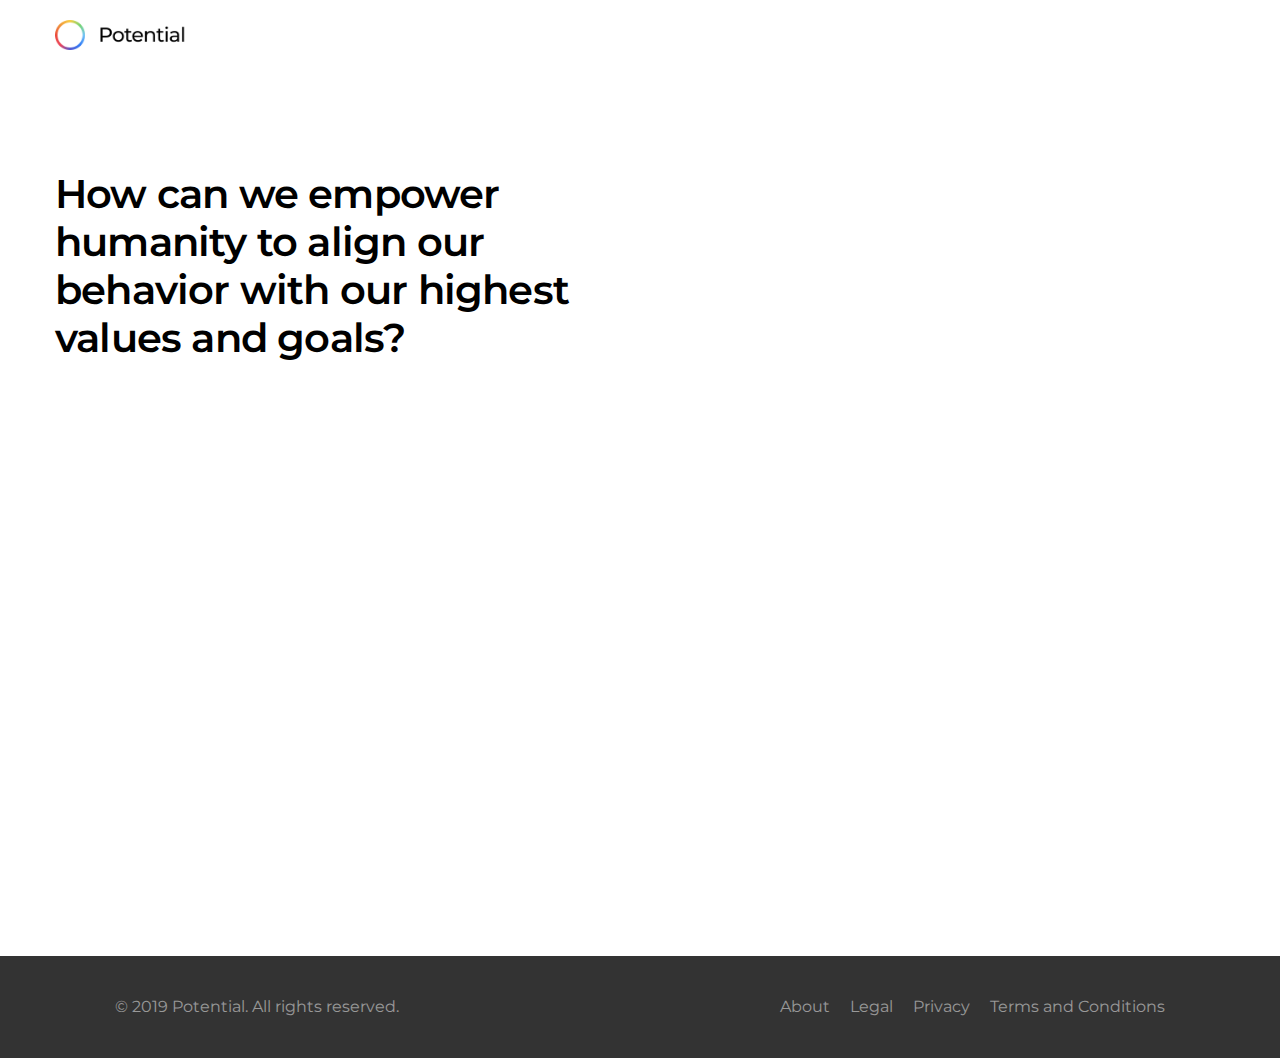
==== commit c85d7484: "updated about & home" ====
--- a/about.html
+++ b/about.html
@@ -57,8 +57,9 @@
       <div class="container container--large header-58__container">
         <div class="header-58__left">
           <div class="header-58__left_content">
-            <h1 class="heading heading--accent header-58__heading">The Question</h1>
-            <p class="header-58__text">How can we empower humanity to align our behavior with our highest values and goals?</p>
+            <h1 class="heading heading--accent header-58__heading">How can we empower humanity to align our behavior with our highest values and goals?
+            <br><br><br><br><br><br><br><br><br> </h1>
+            <p class="header-58__text"></p>
 
             </div>
           </div>
@@ -66,87 +67,6 @@
       </div>
     </header>
     <!-- ===== END OF: Header 58-->
-    <!-- START OF: 02 =====-->
-    <div class="text--02">
-      <div class="container container--mid">
-        <div class="text--02__box">
-          <div class="text--02__content_box text--02__content_box--bottom"></div>
-          <div class="text--02__content_box text--02__content_box--top"><img class="text--02__img" src="img/emoji/whitepaper.png"/>
-            <h1>The Vision</h1>
-            <!-- We believe in the power of the human mind. We believe that the stories we tell ourselves shape the world.
-              We believe it's time for a new story. -->
-
-            <p>We believe potential is about doing the best we possibly can. So we have to ask: What is good?
-
-            <!--
-            <div class="text--02__link_box"><a class="pill-link  pill-link--blue  pill-link--small " href="terms.html" target="_top"><span class="pill-link__text">What is your potential?</span><span class="pill-link__icon"><span class="icon"><svg viewBox="0 0 13 10" xmlns="http://www.w3.org/2000/svg"><path d="M12.823 4.164L8.954.182a.592.592 0 0 0-.854 0 .635.635 0 0 0 0 .88l2.836 2.92H.604A.614.614 0 0 0 0 4.604c0 .344.27.622.604.622h10.332L8.1 8.146a.635.635 0 0 0 0 .88.594.594 0 0 0 .854 0l3.869-3.982a.635.635 0 0 0 0-.88z" fill-rule="nonzero" fill="#00396B"/></svg></span></span></a>
-            </div>
-            -->
-          </div>
-        </div>
-      </div>
-    </div>
-    <!-- ===== END OF: 02-->
-    <!-- START OF: Links 01 =====-->
-    <div class="links-01">
-      <div class="container container--small">
-        <div class="links-01__title_box">
-          <h2 class="heading">The Team</h2>
-          <p></p>
-        </div>
-      </div>
-      <div class="container container--small">
-        <ul class="links-01__list">
-          <li class="links-01__item"><a class="links-01__link" href="javascript:void(0);" target="_blank">
-            <!-- PICTURE <div class="links-01__img_box" style=" background-image: url()"></div>-->
-            <div class="links-01__img_box" style=" background: #f2f2f2"></div>
-            <div class="links-01__text_box">
-                <div class="links-01__text_title">Welf von Hören</div>
-                <div class="links-01__text_date">Product & Design</div>
-              </div>
-              <div class="links-01__pseudo-button"><span class="icon"><svg viewBox="0 0 13 10" xmlns="http://www.w3.org/2000/svg"><path d="M12.823 4.164L8.954.182a.592.592 0 0 0-.854 0 .635.635 0 0 0 0 .88l2.836 2.92H.604A.614.614 0 0 0 0 4.604c0 .344.27.622.604.622h10.332L8.1 8.146a.635.635 0 0 0 0 .88.594.594 0 0 0 .854 0l3.869-3.982a.635.635 0 0 0 0-.88z" fill-rule="nonzero" fill="#00396B"/></svg></span>
-              </div>
-            </a>
-          </li>
-          <li class="links-01__item"><a class="links-01__link" href="javascript:void(0);" target="_blank">
-              <!-- PICTURE <div class="links-01__img_box" style=" background-image: url()"></div>-->
-              <div class="links-01__img_box" style=" background: #f2f2f2"></div>
-              <div class="links-01__text_box">
-                <div class="links-01__text_title">Nicolai Waldhauser</div>
-                <div class="links-01__text_date">Product Manager</div>
-              </div>
-              <div class="links-01__pseudo-button"><span class="icon"><svg viewBox="0 0 13 10" xmlns="http://www.w3.org/2000/svg"><path d="M12.823 4.164L8.954.182a.592.592 0 0 0-.854 0 .635.635 0 0 0 0 .88l2.836 2.92H.604A.614.614 0 0 0 0 4.604c0 .344.27.622.604.622h10.332L8.1 8.146a.635.635 0 0 0 0 .88.594.594 0 0 0 .854 0l3.869-3.982a.635.635 0 0 0 0-.88z" fill-rule="nonzero" fill="#00396B"/></svg></span>
-              </div>
-            </a>
-          </li>
-          <li class="links-01__item"><a class="links-01__link" href="javascript:void(0);" target="_blank">
-            <!-- PICTURE <div class="links-01__img_box" style=" background-image: url()"></div>-->
-            <div class="links-01__img_box" style=" background: #f2f2f2"></div>
-            <div class="links-01__text_box">
-                <div class="links-01__text_title">Fabian Kerner</div>
-                <div class="links-01__text_date">Frontend Developer</div>
-              </div>
-              <div class="links-01__pseudo-button"><span class="icon"><svg viewBox="0 0 13 10" xmlns="http://www.w3.org/2000/svg"><path d="M12.823 4.164L8.954.182a.592.592 0 0 0-.854 0 .635.635 0 0 0 0 .88l2.836 2.92H.604A.614.614 0 0 0 0 4.604c0 .344.27.622.604.622h10.332L8.1 8.146a.635.635 0 0 0 0 .88.594.594 0 0 0 .854 0l3.869-3.982a.635.635 0 0 0 0-.88z" fill-rule="nonzero" fill="#00396B"/></svg></span>
-              </div>
-            </a>
-          </li>
-          <li class="links-01__item"><a class="links-01__link" href="javascript:void(0);" target="_blank">
-            <!-- PICTURE <div class="links-01__img_box" style=" background-image: url()"></div>-->
-            <div class="links-01__img_box" style=" background: #f2f2f2"></div>
-            <div class="links-01__text_box">
-                <div class="links-01__text_title">Moritz Eich</div>
-                <div class="links-01__text_date">Backend Developer</div>
-              </div>
-              <div class="links-01__pseudo-button"><span class="icon"><svg viewBox="0 0 13 10" xmlns="http://www.w3.org/2000/svg"><path d="M12.823 4.164L8.954.182a.592.592 0 0 0-.854 0 .635.635 0 0 0 0 .88l2.836 2.92H.604A.614.614 0 0 0 0 4.604c0 .344.27.622.604.622h10.332L8.1 8.146a.635.635 0 0 0 0 .88.594.594 0 0 0 .854 0l3.869-3.982a.635.635 0 0 0 0-.88z" fill-rule="nonzero" fill="#00396B"/></svg></span>
-              </div>
-            </a>
-          </li>
-        </ul>
-        <!--<div class="links-01__button_box"><a class="button   button--accent-outline " href="javascript:void(0);" target="_blank"><span>Back to home</span><span class="icon"><svg viewBox="0 0 13 10" xmlns="http://www.w3.org/2000/svg"><path d="M12.823 4.164L8.954.182a.592.592 0 0 0-.854 0 .635.635 0 0 0 0 .88l2.836 2.92H.604A.614.614 0 0 0 0 4.604c0 .344.27.622.604.622h10.332L8.1 8.146a.635.635 0 0 0 0 .88.594.594 0 0 0 .854 0l3.869-3.982a.635.635 0 0 0 0-.88z" fill-rule="nonzero" fill="#00396B"/></svg></span></a>-->
-        </div>
-      </div>
-    </div>
-    <!-- ===== END OF: Links 01-->
     <!-- START OF: Footer 02 =====-->
     <div class="footer-02">
       <div class="container">
